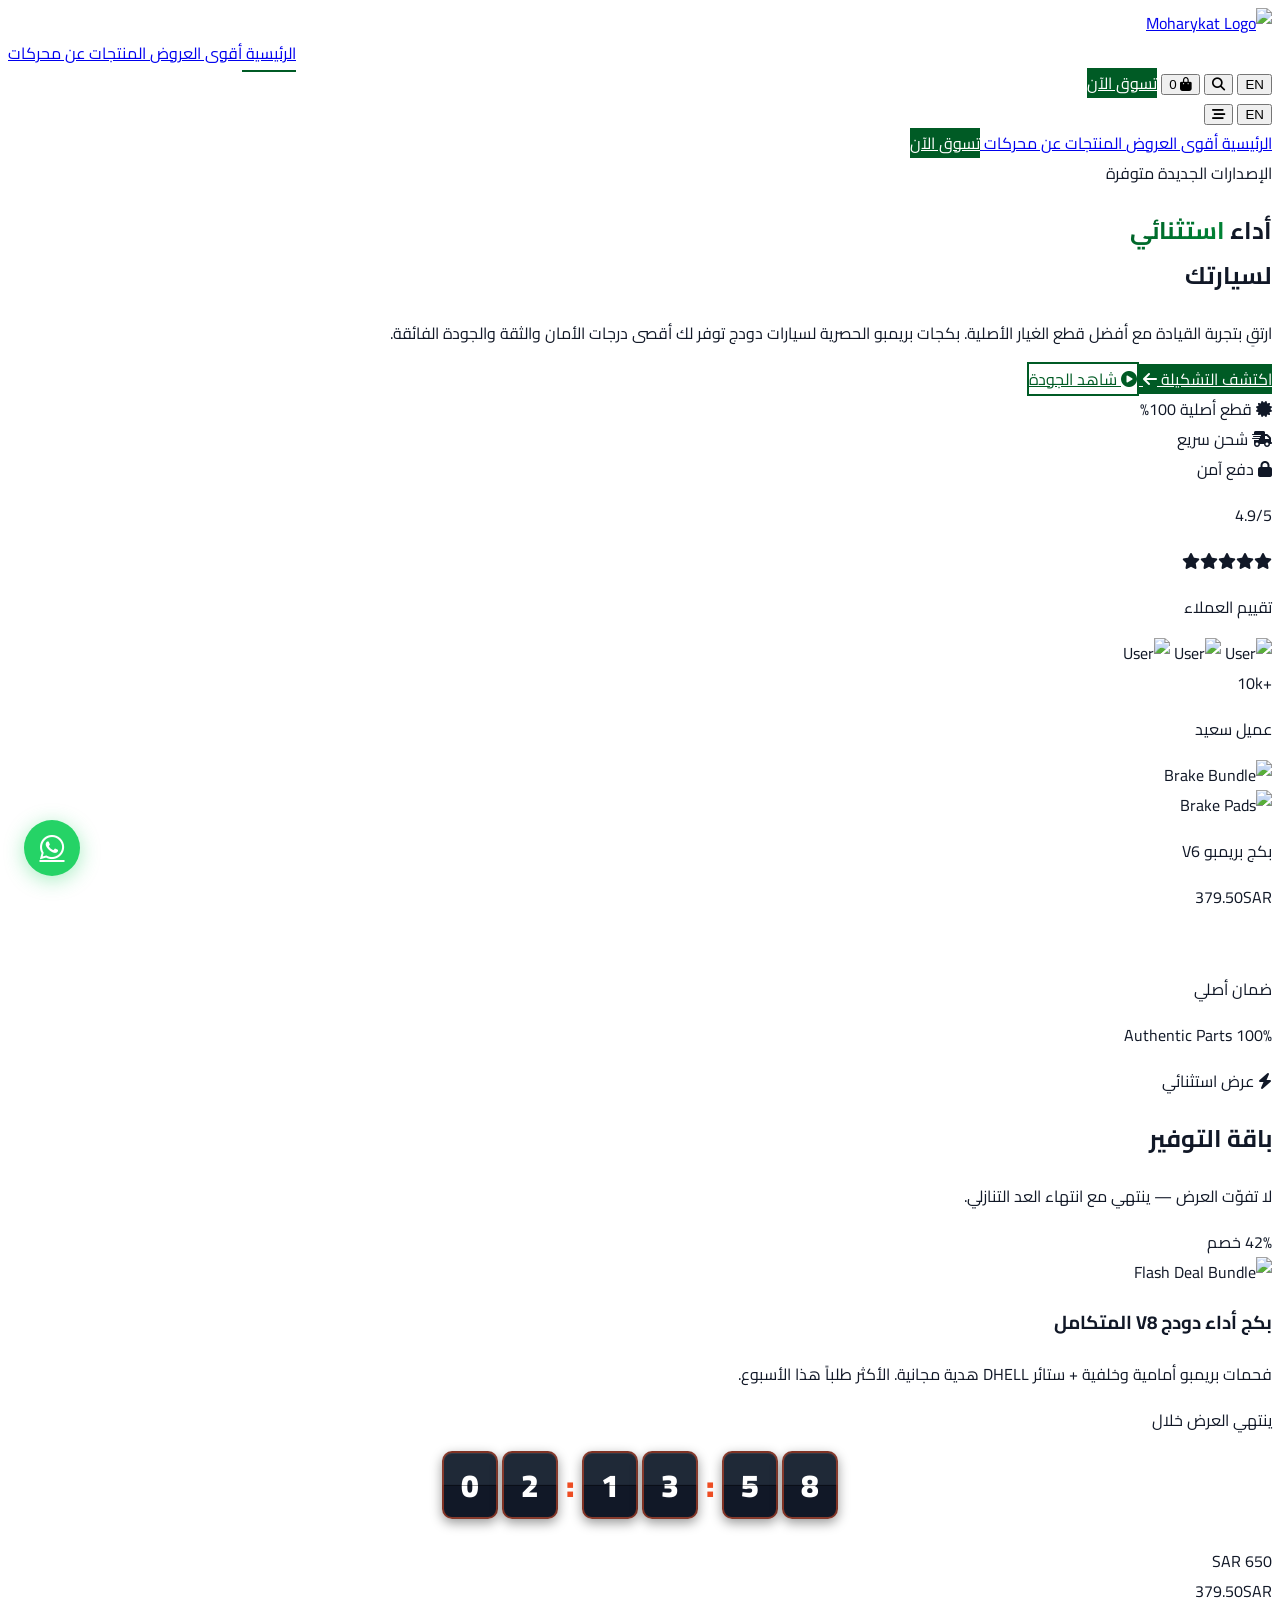
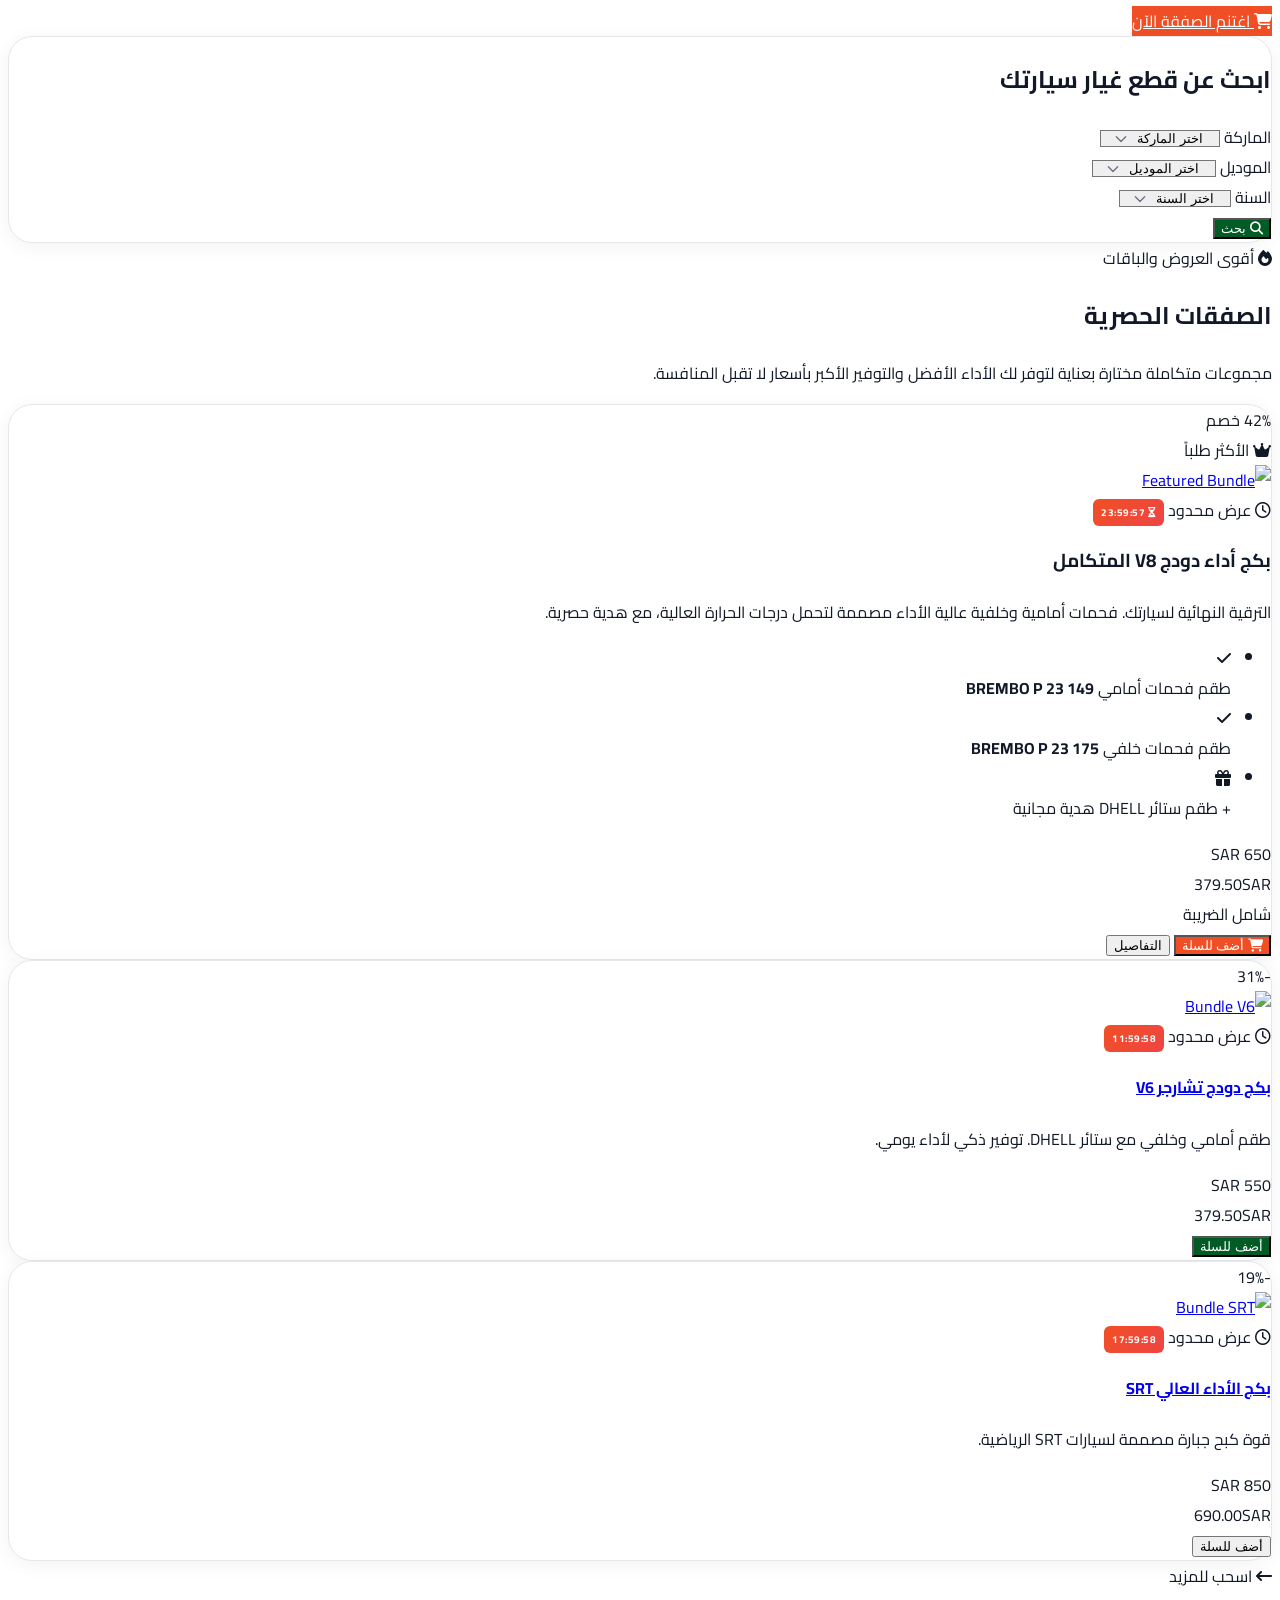
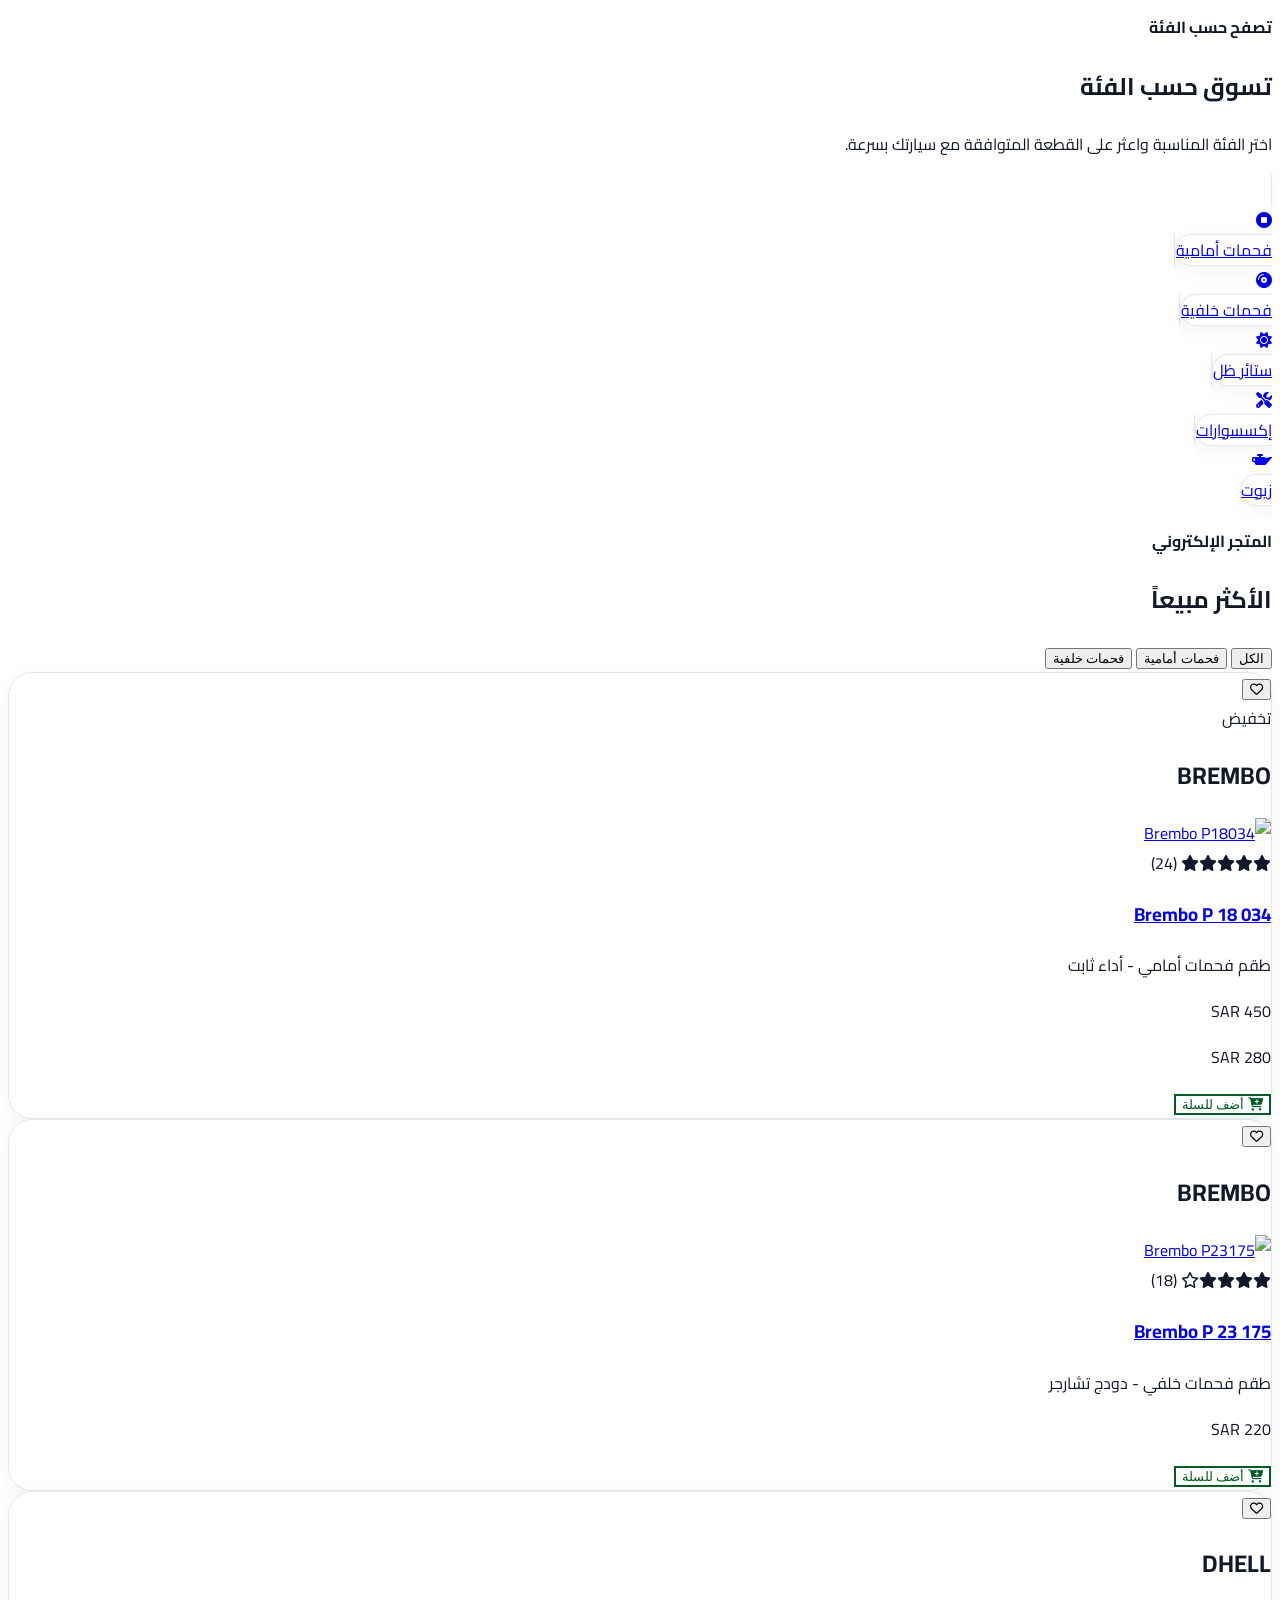
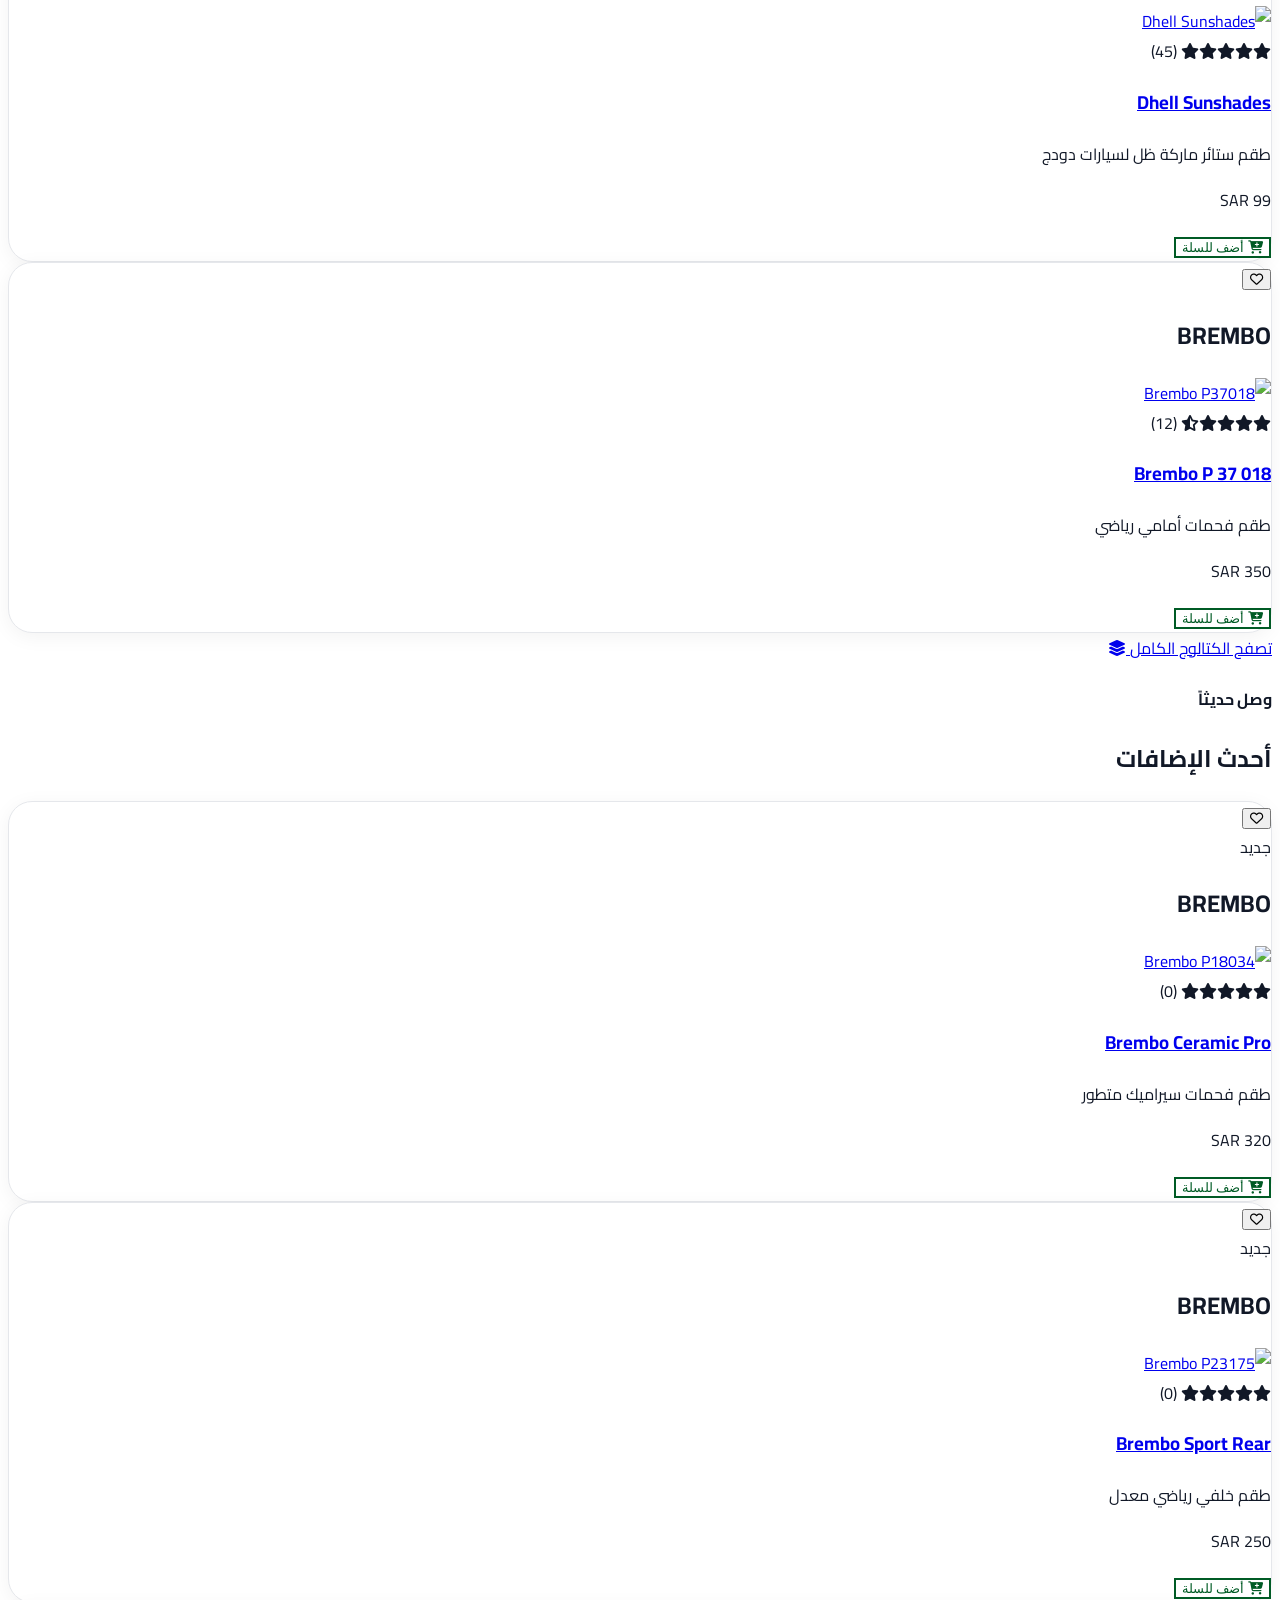
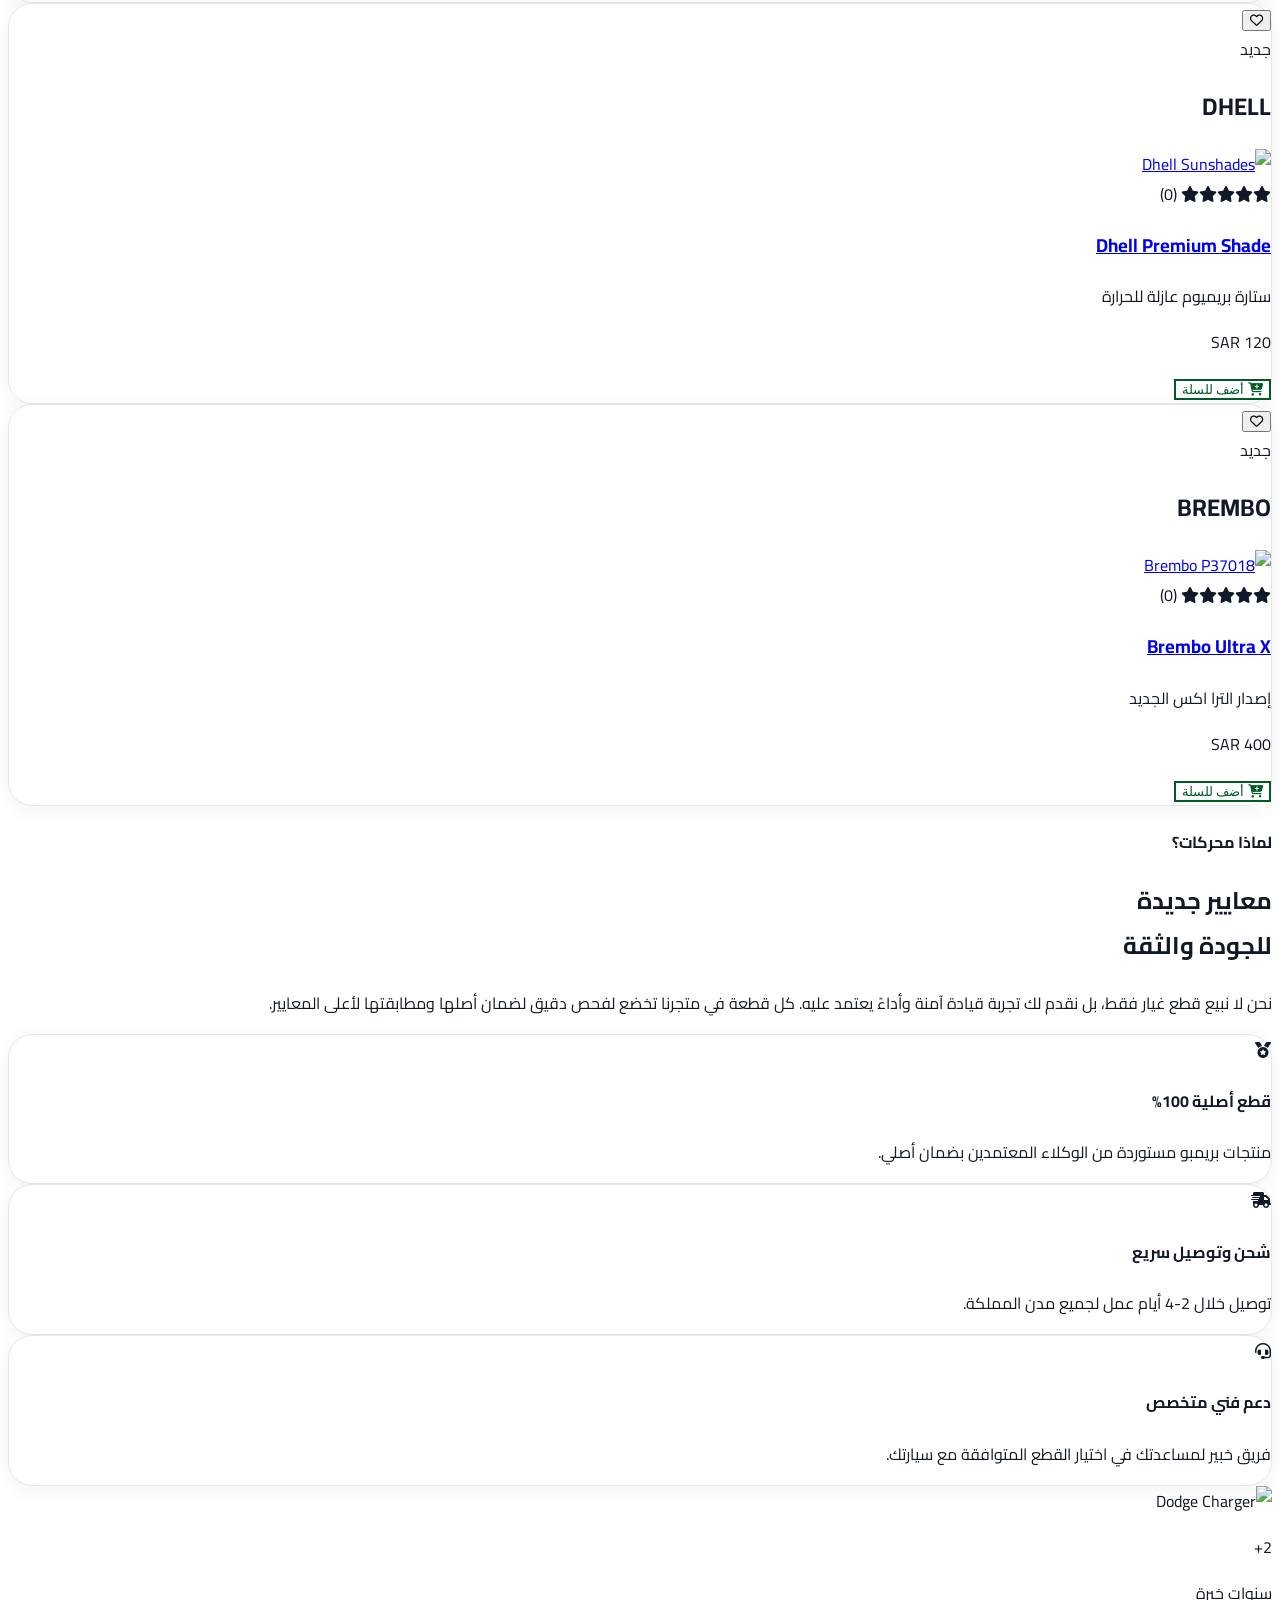
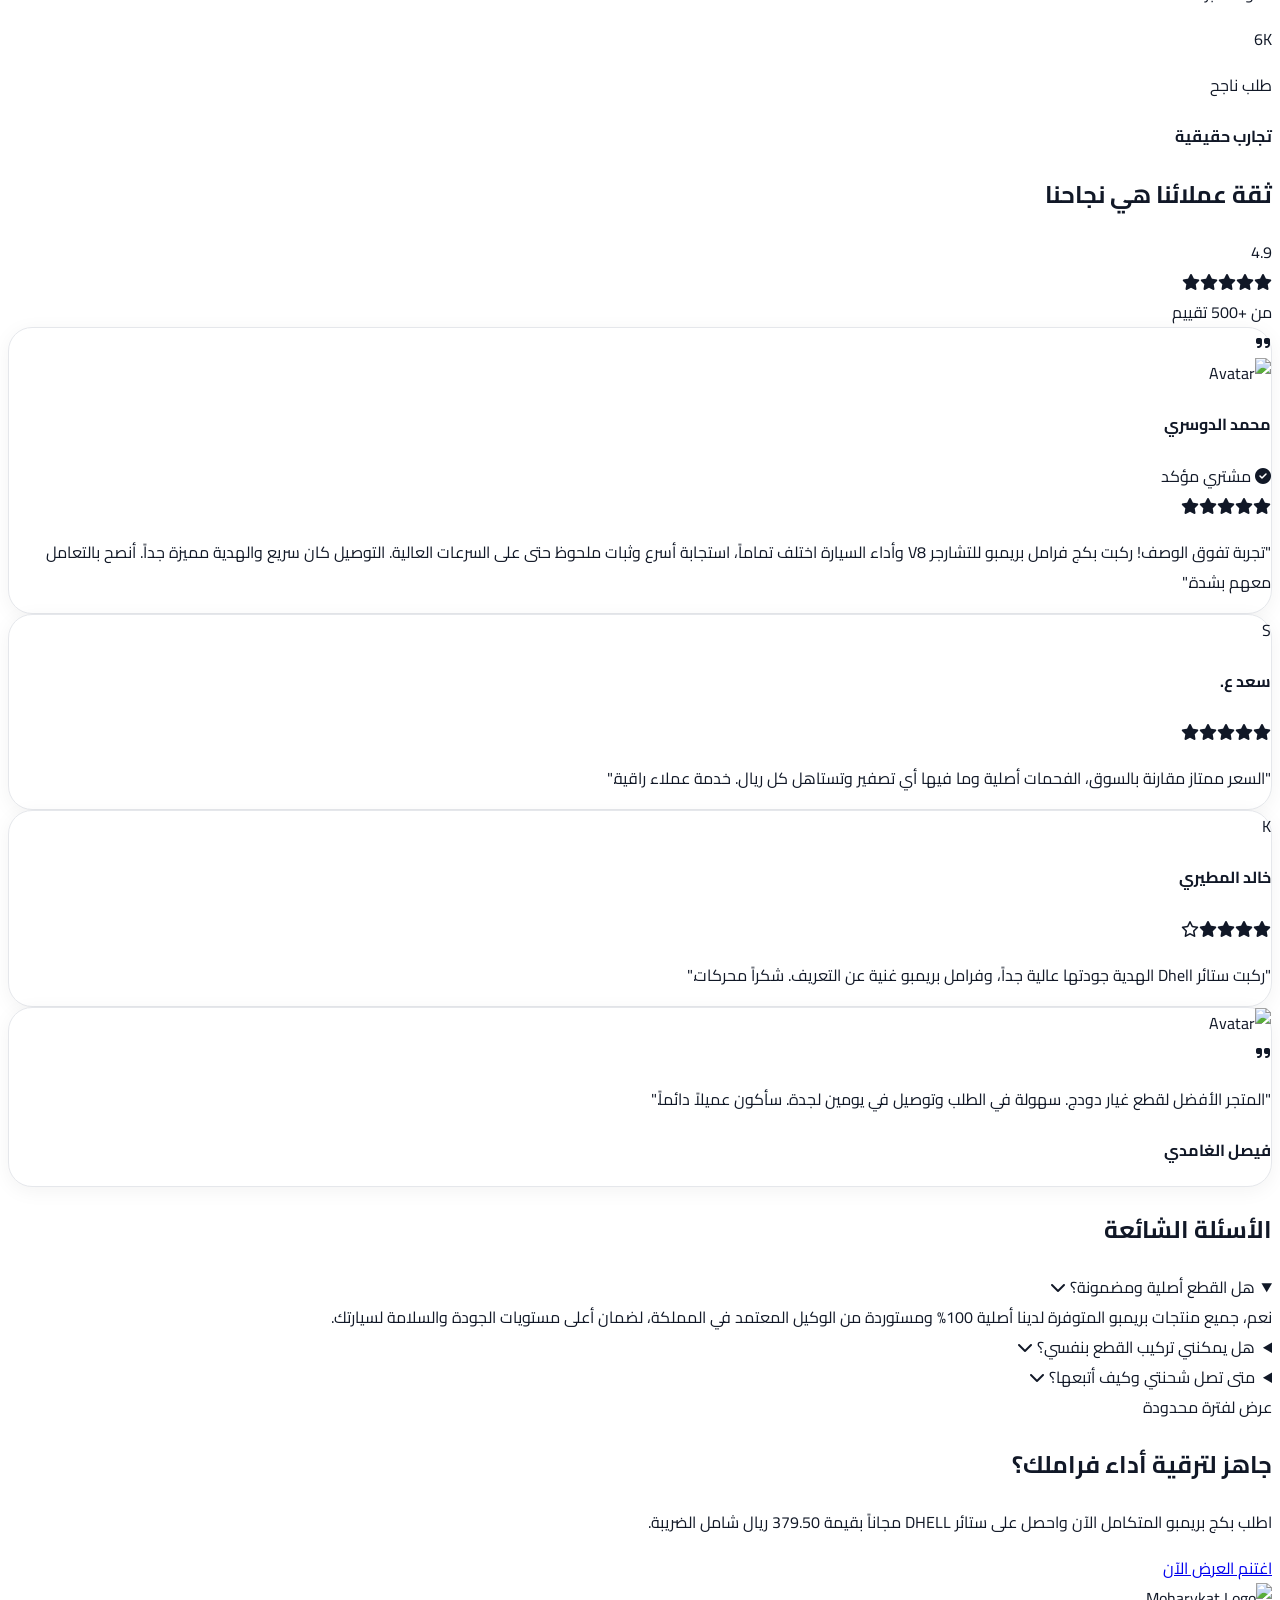
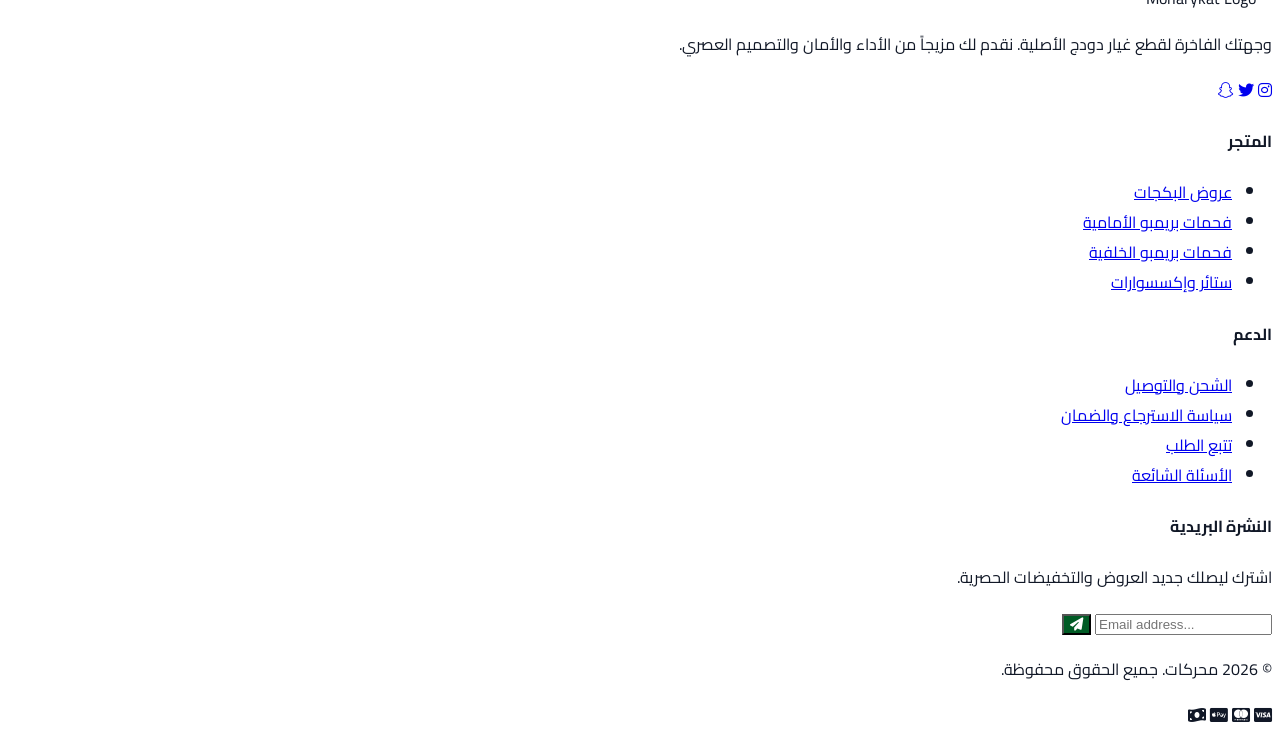
==== index.html @ ed7560a1 "Add files via upload" ====
<!DOCTYPE html>
<html lang="ar" dir="rtl" class="scroll-smooth">

<head>
    <meta charset="UTF-8">
    <meta name="viewport" content="width=device-width, initial-scale=1.0">
    <title>Moharykat | محركات - Premium Auto Parts</title>

    <!-- Google Fonts: Cairo -->
    <link rel="preconnect" href="https://fonts.googleapis.com">
    <link rel="preconnect" href="https://fonts.gstatic.com" crossorigin>
    <link href="https://fonts.googleapis.com/css2?family=Cairo:wght@300;400;500;600;700;800;900&display=swap"
        rel="stylesheet">

    <!-- FontAwesome -->
    <link rel="stylesheet" href="https://cdnjs.cloudflare.com/ajax/libs/font-awesome/6.4.0/css/all.min.css">

    <!-- AOS Animation Library CSS -->
    <link href="https://unpkg.com/aos@2.3.1/dist/aos.css" rel="stylesheet">

    <!-- Tailwind CSS -->
    <script src="https://cdn.tailwindcss.com"></script>
    <script>
        tailwind.config = {
            theme: {
                extend: {
                    colors: {
                        brand: {
                            green: '#005B25',
                            'green-hover': '#00471c',
                            orange: '#F04F25',
                            'orange-hover': '#d9441f',
                            bg: '#FFFFFF',
                            alt: '#F8FAF8',
                            subtle: '#F4F6F5',
                            text: '#111827',
                            sec: '#374151',
                            muted: '#6B7280',
                            border: '#E5E7EB'
                        }
                    },
                    fontFamily: {
                        cairo: ['Cairo', 'sans-serif'],
                    },
                    boxShadow: {
                        'premium-soft': '0 10px 40px -10px rgba(0,0,0,0.08)',
                        'premium-hover': '0 20px 40px -10px rgba(0,91,37,0.15)',
                        'card': '0 4px 20px rgba(0,0,0,0.05)',
                        'card-hover': '0 15px 35px rgba(0,0,0,0.1)',
                    }
                }
            }
        }
    </script>

    <style>
        body {
            font-family: 'Cairo', sans-serif;
            background-color: #FFFFFF;
            color: #111827;
            overflow-x: hidden;
        }

        /* Bilingual Toggle Logic */
        html[lang="en"] .lang-ar {
            display: none !important;
        }

        html[lang="ar"] .lang-en {
            display: none !important;
        }

        html[lang="en"] {
            direction: ltr;
        }

        html[lang="ar"] {
            direction: rtl;
        }

        /* Custom Scrollbar */
        ::-webkit-scrollbar {
            width: 8px;
        }

        ::-webkit-scrollbar-track {
            background: #F4F6F5;
        }

        ::-webkit-scrollbar-thumb {
            background: #CBD5E1;
            border-radius: 4px;
        }

        ::-webkit-scrollbar-thumb:hover {
            background: #005B25;
        }

        /* Premium Floating Cards */
        .premium-card {
            background: #FFFFFF;
            border: 1px solid #E5E7EB;
            border-radius: 24px;
            box-shadow: 0 4px 20px rgba(0, 0, 0, 0.05);
            transition: all 0.4s ease;
        }

        .premium-card:hover {
            transform: translateY(-8px);
            box-shadow: 0 20px 40px -10px rgba(0, 91, 37, 0.12);
            border-color: rgba(0, 91, 37, 0.2);
        }

        /* Buttons */
        .btn-primary {
            background-color: #005B25;
            color: white;
            transition: all 0.3s ease;
        }

        .btn-primary:hover {
            background-color: #00471c;
            transform: translateY(-2px);
            box-shadow: 0 10px 20px -5px rgba(0, 91, 37, 0.3);
        }

        .btn-secondary {
            background-color: white;
            color: #005B25;
            border: 2px solid #005B25;
            transition: all 0.3s ease;
        }

        .btn-secondary:hover {
            background-color: #F8FAF8;
            transform: translateY(-2px);
        }

        .btn-accent {
            background-color: #F04F25;
            color: white;
            transition: all 0.3s ease;
        }

        .btn-accent:hover {
            background-color: #d9441f;
            transform: translateY(-2px);
            box-shadow: 0 10px 20px -5px rgba(240, 79, 37, 0.3);
        }

        /* Utilities */
        .text-gradient-brand {
            background: linear-gradient(135deg, #005B25 0%, #008a38 100%);
            -webkit-background-clip: text;
            -webkit-text-fill-color: transparent;
        }

        .hover-img-zoom:hover img {
            transform: scale(1.08);
        }

        /* Nav Link Underline */
        .nav-link {
            position: relative;
        }

        .nav-link::after {
            content: '';
            position: absolute;
            width: 0;
            height: 2px;
            bottom: -4px;
            left: 0;
            background-color: #005B25;
            transition: width 0.3s ease;
        }

        html[lang="ar"] .nav-link::after {
            left: auto;
            right: 0;
        }

        .nav-link:hover::after {
            width: 100%;
        }

        .nav-link.active::after {
            width: 100%;
        }

        /* Floating Animation */
        @keyframes float {
            0% {
                transform: translateY(0px);
            }

            50% {
                transform: translateY(-12px);
            }

            100% {
                transform: translateY(0px);
            }
        }

        .animate-float {
            animation: float 6s ease-in-out infinite;
        }

        .animate-float-delayed {
            animation: float 6s ease-in-out 3s infinite;
        }

        /* Abstract Shapes */
        .blob {
            position: absolute;
            filter: blur(80px);
            z-index: 0;
            opacity: 0.15;
            border-radius: 50%;
        }

        /* Mobile Snap Scroll */
        .mobile-snap-x {
            scroll-snap-type: x mandatory;
            -webkit-overflow-scrolling: touch;
        }

        .mobile-snap-x>div {
            scroll-snap-align: center;
        }

        .hide-scroll::-webkit-scrollbar {
            display: none;
        }

        .hide-scroll {
            -ms-overflow-style: none;
            scrollbar-width: none;
        }

        /* Countdown Timer Badge */
        .countdown-badge {
            background: linear-gradient(135deg, #F04F25 0%, #EF4444 100%);
            color: white;
            font-size: 10px;
            font-weight: 700;
            padding: 4px 8px;
            border-radius: 6px;
            font-variant-numeric: tabular-nums;
            letter-spacing: 0.5px;
        }

        /* Recent Order Toast */
        .recent-order-toast {
            position: fixed;
            bottom: 6.5rem;
            left: 1.5rem;
            z-index: 45;
            max-width: 320px;
            background: #FFFFFF;
            border: 1px solid #E5E7EB;
            border-radius: 16px;
            box-shadow: 0 4px 20px rgba(0, 0, 0, 0.1);
            padding: 14px 16px;
            display: flex;
            align-items: flex-start;
            gap: 12px;
            transform: translateX(-120%);
            opacity: 0;
            transition: transform 0.5s cubic-bezier(0.34, 1.56, 0.64, 1), opacity 0.4s ease;
            pointer-events: none;
        }

        html[lang="en"] .recent-order-toast {
            left: auto;
            right: 1.5rem;
            transform: translateX(120%);
        }

        .recent-order-toast.show {
            transform: translateX(0);
            opacity: 1;
            pointer-events: auto;
        }

        html[lang="en"] .recent-order-toast.show {
            transform: translateX(0);
        }

        /* WhatsApp Float Button */
        .whatsapp-float {
            position: fixed;
            bottom: 1.5rem;
            left: 1.5rem;
            z-index: 45;
            width: 56px;
            height: 56px;
            background-color: #25D366;
            border-radius: 50%;
            display: flex;
            align-items: center;
            justify-content: center;
            color: white;
            font-size: 28px;
            box-shadow: 0 4px 20px rgba(37, 211, 102, 0.4);
            transition: all 0.3s ease;
        }

        .whatsapp-float:hover {
            transform: scale(1.08);
            box-shadow: 0 6px 28px rgba(37, 211, 102, 0.5);
        }

        html[lang="en"] .whatsapp-float {
            left: auto;
            right: 1.5rem;
        }

        /* Fitment Finder Select */
        .fitment-select {
            appearance: none;
            background-image: url("data:image/svg+xml,%3Csvg xmlns='http://www.w3.org/2000/svg' fill='none' viewBox='0 0 24 24' stroke='%236B7280'%3E%3Cpath stroke-linecap='round' stroke-linejoin='round' stroke-width='2' d='M19 9l-7 7-7-7'%3E%3C/path%3E%3C/svg%3E");
            background-repeat: no-repeat;
            background-position: left 12px center;
            background-size: 16px;
            padding-left: 36px;
        }

        html[lang="ar"] .fitment-select {
            background-position: left 12px center;
            padding-left: 36px;
            padding-right: 16px;
        }

        html[lang="en"] .fitment-select {
            background-position: right 12px center;
            padding-right: 36px;
            padding-left: 16px;
        }

        /* Flip Clock */
        .flip-clock {
            display: flex;
            align-items: center;
            justify-content: center;
            gap: 6px;
            direction: ltr;
        }

        .flip-group {
            display: flex;
            gap: 4px;
        }

        .flip-box {
            width: 52px;
            height: 64px;
            background: linear-gradient(180deg, #1f2937 0%, #1f2937 49%, #111827 50%, #111827 100%);
            border: 2px solid rgba(240, 79, 37, 0.5);
            border-radius: 10px;
            display: flex;
            align-items: center;
            justify-content: center;
            box-shadow: 0 4px 12px rgba(0, 0, 0, 0.4), inset 0 1px 0 rgba(255, 255, 255, 0.08);
            position: relative;
            overflow: hidden;
        }

        .flip-box::after {
            content: '';
            position: absolute;
            top: 50%;
            left: 0;
            right: 0;
            height: 1px;
            background: rgba(0, 0, 0, 0.4);
        }

        .flip-digit {
            font-size: 2rem;
            font-weight: 900;
            color: #FFFFFF;
            font-variant-numeric: tabular-nums;
            line-height: 1;
            transition: transform 0.3s ease, opacity 0.3s ease;
        }

        .flip-digit.flip-animate {
            transform: translateY(-4px);
            opacity: 0.6;
        }

        .flip-colon {
            font-size: 2rem;
            font-weight: 900;
            color: #F04F25;
            padding: 0 2px;
            line-height: 1;
        }

        .flip-labels {
            display: flex;
            gap: 4px;
            justify-content: center;
            margin-top: 8px;
            direction: ltr;
        }

        .flip-label-item {
            width: 108px;
            text-align: center;
            font-size: 10px;
            font-weight: 700;
            color: rgba(255, 255, 255, 0.5);
            text-transform: uppercase;
            letter-spacing: 0.05em;
        }

        @media (max-width: 640px) {
            .flip-box {
                width: 40px;
                height: 52px;
            }

            .flip-digit {
                font-size: 1.5rem;
            }

            .flip-colon {
                font-size: 1.5rem;
            }

            .flip-label-item {
                width: 84px;
            }
        }
    </style>
</head>

<body class="antialiased selection:bg-brand-green selection:text-white relative">

    <!-- Sticky Navigation -->
    <nav class="fixed w-full z-50 transition-all duration-300 bg-white/90 backdrop-blur-md border-b border-brand-border shadow-sm"
        id="navbar">
        <div class="max-w-7xl mx-auto px-4 sm:px-6 lg:px-8">
            <div class="flex justify-between items-center h-24">
                <!-- Logo -->
                <div class="flex-shrink-0 flex items-center">
                    <a href="./index.html" class="block group">
                        <!-- Assuming the logo in assets is dark or has a light mode version. We'll use CSS filter to make it dark if it was white -->
                        <img class="h-14 w-auto group-hover:scale-105 transition-transform filter brightness-0"
                            src="assets/logo/logo.png" alt="Moharykat Logo">
                    </a>
                </div>

                <!-- Desktop Menu -->
                <div class="hidden lg:flex space-x-10 items-center" dir="ltr">
                    <a href="#hero"
                        class="nav-link text-brand-sec hover:text-brand-text font-bold tracking-wide active">
                        <span class="lang-ar">الرئيسية</span><span class="lang-en ml-10">Home</span>
                    </a>
                    <a href="#bundles" class="nav-link text-brand-sec hover:text-brand-text font-bold tracking-wide">
                        <span class="lang-ar">أقوى العروض</span><span class="lang-en ml-10">Top Offers</span>
                    </a>
                    <a href="./shop.html" class="nav-link text-brand-sec hover:text-brand-text font-bold tracking-wide">
                        <span class="lang-ar">المنتجات</span><span class="lang-en ml-10">Products</span>
                    </a>
                    <a href="#why-us" class="nav-link text-brand-sec hover:text-brand-text font-bold tracking-wide">
                        <span class="lang-ar">عن محركات</span><span class="lang-en ml-10">About Us</span>
                    </a>
                </div>

                <!-- Actions -->
                <div class="hidden lg:flex items-center gap-6">
                    <button id="langToggle"
                        class="w-10 h-10 rounded-full border border-brand-border flex items-center justify-center text-brand-muted hover:text-brand-text hover:border-brand-green transition-all bg-white shadow-sm">
                        <span class="lang-ar font-bold text-sm">EN</span>
                        <span class="lang-en font-bold text-sm">AR</span>
                    </button>
                    <button class="text-brand-sec hover:text-brand-green transition-colors">
                        <i class="fa-solid fa-magnifying-glass text-xl"></i>
                    </button>
                    <button class="text-brand-sec hover:text-brand-green transition-colors relative">
                        <i class="fa-solid fa-bag-shopping text-xl"></i>
                        <span
                            class="absolute -top-2 -right-2 bg-brand-orange text-white text-[10px] font-bold w-4 h-4 rounded-full flex items-center justify-center">0</span>
                    </button>
                    <a href="#bundles"
                        class="btn-primary px-8 py-3 rounded-full font-bold shadow-md flex items-center gap-2">
                        <span class="lang-ar">تسوق الآن</span><span class="lang-en">Shop Now</span>
                    </a>
                </div>

                <!-- Mobile menu button -->
                <div class="lg:hidden flex items-center gap-5">
                    <button id="mobileLangToggle" class="text-brand-text font-bold">
                        <span class="lang-ar">EN</span><span class="lang-en">AR</span>
                    </button>
                    <button id="mobileMenuBtn" class="text-brand-text focus:outline-none">
                        <i class="fa-solid fa-bars-staggered text-2xl"></i>
                    </button>
                </div>
            </div>
        </div>

        <!-- Mobile Menu (Overlay) -->
        <div id="mobileMenu"
            class="fixed inset-0 bg-white z-40 hidden flex-col justify-center items-center h-screen w-full pt-20">
            <div class="flex flex-col gap-8 text-center w-full px-6">
                <a href="#hero" class="text-3xl font-bold text-brand-sec hover:text-brand-green mobile-link">
                    <span class="lang-ar">الرئيسية</span><span class="lang-en">Home</span>
                </a>
                <a href="#bundles" class="text-3xl font-bold text-brand-sec hover:text-brand-green mobile-link">
                    <span class="lang-ar">أقوى العروض</span><span class="lang-en">Top Offers</span>
                </a>
                <a href="#products" class="text-3xl font-bold text-brand-sec hover:text-brand-green mobile-link">
                    <span class="lang-ar">المنتجات</span><span class="lang-en">Products</span>
                </a>
                <a href="#why-us" class="text-3xl font-bold text-brand-sec hover:text-brand-green mobile-link">
                    <span class="lang-ar">عن محركات</span><span class="lang-en">About Us</span>
                </a>
                <a href="#bundles"
                    class="mt-8 btn-primary px-8 py-4 rounded-full font-bold text-xl inline-block mobile-link">
                    <span class="lang-ar">تسوق الآن</span><span class="lang-en">Shop Now</span>
                </a>
            </div>
        </div>
    </nav>

    <!-- Hero Section (White) -->
    <section id="hero" class="relative min-h-screen flex items-center pt-[136px] pb-12 overflow-hidden bg-brand-bg">
        <!-- Abstract Decorative Background -->
        <div class="absolute inset-0 overflow-hidden pointer-events-none">
            <div class="blob bg-brand-green w-[600px] h-[600px] -top-[10%] -left-[10%] opacity-10"></div>
            <div class="blob bg-brand-orange w-[400px] h-[400px] bottom-[10%] -right-[5%] opacity-[0.08]"></div>
            <!-- Decorative grid pattern -->
            <div class="absolute inset-0"
                style="background-image: radial-gradient(#E5E7EB 1px, transparent 1px); background-size: 40px 40px; opacity: 0.5;">
            </div>
        </div>

        <div class="relative z-10 max-w-7xl mx-auto px-4 sm:px-6 lg:px-8 w-full">
            <div class="grid grid-cols-1 lg:grid-cols-2 gap-12 items-center">

                <!-- Hero Content -->
                <div data-aos="fade-up" data-aos-duration="1000">
                    <div
                        class="inline-flex items-center gap-2 px-4 py-2 rounded-full bg-brand-alt border border-brand-border mb-6 shadow-sm">
                        <span class="w-2 h-2 rounded-full bg-brand-orange animate-pulse"></span>
                        <span class="text-brand-orange font-bold text-sm tracking-widest uppercase">
                            <span class="lang-ar">الإصدارات الجديدة متوفرة</span><span class="lang-en">New Arrivals
                                Available</span>
                        </span>
                    </div>

                    <h1
                        class="text-5xl sm:text-6xl lg:text-7xl font-black text-brand-text mb-6 leading-[1.1] tracking-tight">
                        <span class="lang-ar">أداء <span class="text-gradient-brand">استثنائي</span><br>لسيارتك</span>
                        <span class="lang-en"><span class="text-gradient-brand">Exceptional</span><br>Performance<br>For
                            Your Car</span>
                    </h1>

                    <p class="text-lg text-brand-sec mb-10 max-w-lg leading-relaxed">
                        <span class="lang-ar">ارتقِ بتجربة القيادة مع أفضل قطع الغيار الأصلية. بكجات بريمبو الحصرية
                            لسيارات دودج توفر لك أقصى درجات الأمان والثقة والجودة الفائقة.</span>
                        <span class="lang-en">Elevate your driving experience with premium genuine parts. Exclusive
                            Brembo bundles for Dodge vehicles provide maximum safety, confidence, and superior
                            quality.</span>
                    </p>

                    <div class="flex flex-col sm:flex-row gap-4">
                        <a href="#bundles"
                            class="btn-primary px-8 py-4 rounded-full font-bold text-center flex items-center justify-center gap-3">
                            <span class="lang-ar">اكتشف التشكيلة</span><span class="lang-en">Discover Collection</span>
                            <i class="fa-solid fa-arrow-left lang-ar"></i>
                            <i class="fa-solid fa-arrow-right lang-en"></i>
                        </a>
                        <a href="#why-us"
                            class="btn-secondary px-8 py-4 rounded-full font-bold text-center flex items-center justify-center gap-3 bg-white">
                            <i class="fa-solid fa-circle-play"></i>
                            <span class="lang-ar">شاهد الجودة</span><span class="lang-en">Watch Quality</span>
                        </a>
                    </div>

                    <!-- Hero Trust Icons -->
                    <div class="flex flex-wrap items-center gap-6 sm:gap-10 mt-6">
                        <div class="flex items-center gap-2 text-sm text-brand-sec font-bold">
                            <i class="fa-solid fa-certificate text-brand-green text-base"></i>
                            <span class="lang-ar">قطع أصلية 100%</span><span class="lang-en">100% Genuine Parts</span>
                        </div>
                        <div class="flex items-center gap-2 text-sm text-brand-sec font-bold">
                            <i class="fa-solid fa-truck-fast text-brand-orange text-base"></i>
                            <span class="lang-ar">شحن سريع</span><span class="lang-en">Fast Shipping</span>
                        </div>
                        <div class="flex items-center gap-2 text-sm text-brand-sec font-bold">
                            <i class="fa-solid fa-lock text-brand-green text-base"></i>
                            <span class="lang-ar">دفع آمن</span><span class="lang-en">Secure Payment</span>
                        </div>
                    </div>

                    <!-- Trust Metrics -->
                    <div class="mt-12 pt-8 border-t border-brand-border flex items-center gap-8">
                        <div>
                            <p class="text-3xl font-black text-brand-text">4.9<span
                                    class="text-brand-muted text-xl font-medium">/5</span></p>
                            <div class="flex text-brand-green text-xs my-1"><i class="fa-solid fa-star"></i><i
                                    class="fa-solid fa-star"></i><i class="fa-solid fa-star"></i><i
                                    class="fa-solid fa-star"></i><i class="fa-solid fa-star"></i></div>
                            <p class="text-xs text-brand-sec font-bold uppercase tracking-wider"><span
                                    class="lang-ar">تقييم العملاء</span><span class="lang-en">Customer Rating</span></p>
                        </div>
                        <div class="w-px h-12 bg-brand-border"></div>
                        <div>
                            <div class="flex -space-x-3 rtl:space-x-reverse mb-2">
                                <img class="w-8 h-8 rounded-full border-2 border-white shadow-sm"
                                    src="https://i.pravatar.cc/100?img=11" alt="User">
                                <img class="w-8 h-8 rounded-full border-2 border-white shadow-sm"
                                    src="https://i.pravatar.cc/100?img=12" alt="User">
                                <img class="w-8 h-8 rounded-full border-2 border-white shadow-sm"
                                    src="https://i.pravatar.cc/100?img=13" alt="User">
                                <div
                                    class="w-8 h-8 rounded-full border-2 border-white bg-brand-green flex items-center justify-center text-[10px] text-white font-bold">
                                    +10k</div>
                            </div>
                            <p class="text-xs text-brand-sec font-bold uppercase tracking-wider"><span
                                    class="lang-ar">عميل سعيد</span><span class="lang-en">Happy Clients</span></p>
                        </div>
                    </div>
                </div>

                <!-- Hero Image Composition -->
                <div class="relative hidden lg:block h-full min-h-[600px]" data-aos="fade-left"
                    data-aos-duration="1500">
                    <!-- Clean minimal backdrop -->
                    <div
                        class="absolute top-1/2 left-1/2 -translate-x-1/2 -translate-y-1/2 w-96 h-96 bg-gradient-to-tr from-brand-subtle to-white rounded-full border border-brand-border shadow-2xl">
                    </div>

                    <div class="absolute top-[10%] right-[10%] w-72 animate-float z-20">
                        <img src="assets/bundles/bundle-v6.png" alt="Brake Bundle"
                            class="w-full drop-shadow-[0_30px_40px_rgba(0,0,0,0.15)] filter saturate-110">
                    </div>

                    <div class="absolute bottom-[5%] left-[0%] w-56 animate-float-delayed z-30">
                        <img src="assets/products/brembo-p23149-front.png" alt="Brake Pads"
                            class="w-full drop-shadow-[0_20px_30px_rgba(0,0,0,0.1)]">
                    </div>

                    <!-- Floating Cards -->
                    <div
                        class="absolute top-[20%] left-[5%] bg-white p-4 rounded-2xl z-40 shadow-premium-soft animate-float-delayed border border-brand-border">
                        <p class="text-xs text-brand-sec font-bold mb-1"><span class="lang-ar">بكج بريمبو V6</span><span
                                class="lang-en">Brembo V6 Bundle</span></p>
                        <p class="text-2xl font-black text-brand-text">379.50<span
                                class="text-sm font-bold ml-1 text-brand-muted">SAR</span></p>
                    </div>

                    <div
                        class="absolute bottom-[20%] right-[0%] bg-white p-4 rounded-2xl z-40 shadow-premium-soft border border-brand-border flex items-center gap-3 animate-float">
                        <div class="w-10 h-10 rounded-full bg-brand-alt flex items-center justify-center">
                            <i class="fa-solid fa-shield-check text-xl text-brand-green"></i>
                        </div>
                        <div>
                            <p class="text-sm font-bold text-brand-text"><span class="lang-ar">ضمان أصلي</span><span
                                    class="lang-en">Genuine Warranty</span></p>
                            <p class="text-xs text-brand-muted">100% Authentic Parts</p>
                        </div>
                    </div>
                </div>
            </div>
        </div>
    </section>

    <!-- Flash Deal Section -->
    <section id="flash-deal" class="relative py-20 md:py-28 overflow-hidden bg-[#0f1419]">
        <div class="absolute inset-0 pointer-events-none">
            <div
                class="absolute top-0 left-0 w-full h-full bg-gradient-to-br from-brand-orange/10 via-transparent to-brand-green/5">
            </div>
            <div class="blob bg-brand-orange w-[500px] h-[500px] top-[20%] -right-[10%] opacity-20"></div>
            <div class="blob bg-brand-green w-[400px] h-[400px] bottom-0 -left-[10%] opacity-10"></div>
        </div>

        <div class="relative z-10 max-w-7xl mx-auto px-4 sm:px-6 lg:px-8">
            <div class="text-center mb-10" data-aos="fade-up">
                <span
                    class="inline-flex items-center gap-2 px-5 py-2 rounded-full bg-brand-orange/20 border border-brand-orange/40 text-brand-orange text-sm font-black tracking-widest uppercase mb-4">
                    <i class="fa-solid fa-bolt"></i>
                    <span class="lang-ar">عرض استثنائي</span><span class="lang-en">Exceptional Offer</span>
                </span>
                <h2 class="text-4xl md:text-5xl lg:text-6xl font-black text-white mb-3">
                    <span class="lang-ar"><span class="text-brand-orange">باقة</span> التوفير</span>
                    <span class="lang-en"><span class="text-brand-orange">Savings</span> Bundle</span>
                </h2>
                <p class="text-gray-400 text-lg max-w-xl mx-auto">
                    <span class="lang-ar">لا تفوّت العرض — ينتهي مع انتهاء العد التنازلي.</span>
                    <span class="lang-en">Don't miss out — offer ends when the countdown reaches zero.</span>
                </p>
            </div>

            <div class="grid grid-cols-1 lg:grid-cols-2 gap-12 lg:gap-16 items-center">
                <!-- Bundle Image -->
                <div class="relative flex items-center justify-center" data-aos="fade-right">
                    <div class="absolute inset-0 bg-brand-orange/10 rounded-full blur-[80px] scale-75"></div>
                    <div
                        class="absolute top-4 right-4 md:top-8 md:right-8 bg-brand-orange text-white w-20 h-20 rounded-full flex flex-col items-center justify-center font-black shadow-2xl z-20 animate-pulse">
                        <span class="text-2xl leading-none">42%</span>
                        <span class="text-[10px] uppercase"><span class="lang-ar">خصم</span><span
                                class="lang-en">OFF</span></span>
                    </div>
                    <img src="assets/bundles/bundle-v8-57.png" alt="Flash Deal Bundle"
                        class="relative z-10 w-full max-w-lg drop-shadow-[0_40px_60px_rgba(240,79,37,0.25)]">
                </div>

                <!-- Deal Content -->
                <div class="text-center lg:text-right rtl:lg:text-right lang-en:lg:text-left" data-aos="fade-left">
                    <h3 class="text-3xl md:text-4xl font-black text-white mb-4">
                        <span class="lang-ar">بكج أداء دودج V8 المتكامل</span>
                        <span class="lang-en">Dodge V8 Complete Bundle</span>
                    </h3>
                    <p
                        class="text-gray-400 text-sm md:text-base mb-8 leading-relaxed max-w-md mx-auto lg:mx-0 lg:mr-0 lg:ml-auto lang-en:lg:ml-0 lang-en:lg:mr-auto">
                        <span class="lang-ar">فحمات بريمبو أمامية وخلفية + ستائر DHELL هدية مجانية. الأكثر طلباً هذا
                            الأسبوع.</span>
                        <span class="lang-en">Brembo front & rear pads + free DHELL sunshades. Most ordered this
                            week.</span>
                    </p>

                    <!-- Flip Clock Countdown -->
                    <div class="mb-8">
                        <p class="text-brand-orange text-sm font-bold mb-4 uppercase tracking-widest">
                            <span class="lang-ar">ينتهي العرض خلال</span><span class="lang-en">Offer ends in</span>
                        </p>
                        <div class="flip-clock" id="flashFlipClock" data-countdown="8040">
                            <div class="flip-group">
                                <div class="flip-box"><span class="flip-digit" data-unit="h" data-idx="0">0</span></div>
                                <div class="flip-box"><span class="flip-digit" data-unit="h" data-idx="1">2</span></div>
                            </div>
                            <span class="flip-colon">:</span>
                            <div class="flip-group">
                                <div class="flip-box"><span class="flip-digit" data-unit="m" data-idx="0">1</span></div>
                                <div class="flip-box"><span class="flip-digit" data-unit="m" data-idx="1">4</span></div>
                            </div>
                            <span class="flip-colon">:</span>
                            <div class="flip-group">
                                <div class="flip-box"><span class="flip-digit" data-unit="s" data-idx="0">0</span></div>
                                <div class="flip-box"><span class="flip-digit" data-unit="s" data-idx="1">0</span></div>
                            </div>
                        </div>
                        <div class="flip-labels">
                            <span class="flip-label-item"><span class="lang-ar">ساعة</span><span
                                    class="lang-en">Hours</span></span>
                            <span class="flip-label-item"><span class="lang-ar">دقيقة</span><span
                                    class="lang-en">Minutes</span></span>
                            <span class="flip-label-item"><span class="lang-ar">ثانية</span><span
                                    class="lang-en">Seconds</span></span>
                        </div>
                    </div>

                    <!-- Price -->
                    <div class="flex items-end justify-center lg:justify-start gap-4 mb-8 lang-en:lg:justify-start">
                        <div class="text-left lang-en:text-left rtl:text-right">
                            <span class="text-gray-500 line-through text-lg font-bold">650 SAR</span>
                            <div class="text-5xl md:text-6xl font-black text-white flex items-baseline gap-2">
                                379.50<span class="text-xl font-bold text-gray-400">SAR</span>
                            </div>
                        </div>
                    </div>

                    <a href="#bundles"
                        class="btn-accent inline-flex items-center justify-center gap-3 px-12 py-5 rounded-full font-black text-lg shadow-[0_10px_40px_rgba(240,79,37,0.4)] w-full sm:w-auto">
                        <i class="fa-solid fa-cart-shopping"></i>
                        <span class="lang-ar">اغتنم الصفقة الآن</span><span class="lang-en">Claim Deal Now</span>
                    </a>
                </div>
            </div>
        </div>
    </section>

    <!-- Car Fitment Finder Section -->
    <section id="fitment-finder" class="py-16 bg-white border-b border-brand-border relative">
        <div class="max-w-7xl mx-auto px-4 sm:px-6 lg:px-8">
            <div class="premium-card p-8 md:p-10 max-w-4xl mx-auto" data-aos="fade-up">
                <h2 class="text-2xl md:text-3xl font-black text-brand-text mb-6 text-center">
                    <span class="lang-ar">ابحث عن قطع غيار سيارتك</span>
                    <span class="lang-en">Find Parts for Your Car</span>
                </h2>
                <form id="fitmentForm" class="flex flex-col md:flex-row gap-4 items-stretch md:items-end">
                    <div class="flex-1">
                        <label for="fitmentBrand" class="block text-sm font-bold text-brand-sec mb-2">
                            <span class="lang-ar">الماركة</span><span class="lang-en">Brand</span>
                        </label>
                        <select id="fitmentBrand"
                            class="fitment-select w-full bg-brand-alt border border-brand-border rounded-xl py-3 px-4 text-brand-text font-bold text-sm focus:outline-none focus:border-brand-green transition-colors">
                            <option value="">اختر الماركة</option>
                            <option value="dodge">Dodge</option>
                            <option value="chrysler">Chrysler</option>
                            <option value="jeep">Jeep</option>
                            <option value="ram">RAM</option>
                        </select>
                    </div>
                    <div class="flex-1">
                        <label for="fitmentModel" class="block text-sm font-bold text-brand-sec mb-2">
                            <span class="lang-ar">الموديل</span><span class="lang-en">Model</span>
                        </label>
                        <select id="fitmentModel"
                            class="fitment-select w-full bg-brand-alt border border-brand-border rounded-xl py-3 px-4 text-brand-text font-bold text-sm focus:outline-none focus:border-brand-green transition-colors">
                            <option value="">اختر الموديل</option>
                            <option value="charger">Charger</option>
                            <option value="challenger">Challenger</option>
                            <option value="durango">Durango</option>
                            <option value="300">300</option>
                        </select>
                    </div>
                    <div class="flex-1">
                        <label for="fitmentYear" class="block text-sm font-bold text-brand-sec mb-2">
                            <span class="lang-ar">السنة</span><span class="lang-en">Year</span>
                        </label>
                        <select id="fitmentYear"
                            class="fitment-select w-full bg-brand-alt border border-brand-border rounded-xl py-3 px-4 text-brand-text font-bold text-sm focus:outline-none focus:border-brand-green transition-colors">
                            <option value="">اختر السنة</option>
                            <option value="2024">2024</option>
                            <option value="2023">2023</option>
                            <option value="2022">2022</option>
                            <option value="2021">2021</option>
                            <option value="2020">2020</option>
                            <option value="2019">2019</option>
                            <option value="2018">2018</option>
                            <option value="2017">2017</option>
                            <option value="2016">2016</option>
                            <option value="2015">2015</option>
                        </select>
                    </div>
                    <button type="submit"
                        class="btn-primary px-10 py-3 rounded-xl font-bold whitespace-nowrap flex items-center justify-center gap-2 md:mb-0">
                        <i class="fa-solid fa-magnifying-glass"></i>
                        <span class="lang-ar">بحث</span><span class="lang-en">Search</span>
                    </button>
                </form>
            </div>
        </div>
    </section>

    <!-- Top Offers / Bundles Section (Light Gray) -->
    <section id="bundles" class="py-24 relative overflow-hidden bg-brand-alt border-y border-brand-border">
        <!-- Subtle decorations -->
        <div
            class="absolute left-0 top-0 w-full h-1 bg-gradient-to-r from-transparent via-brand-green/20 to-transparent">
        </div>
        <div class="absolute -right-40 top-40 w-96 h-96 bg-white rounded-full blur-[80px] opacity-60"></div>
        <div class="absolute -left-20 bottom-0 w-80 h-80 bg-white rounded-full blur-[80px] opacity-60"></div>

        <div class="max-w-7xl mx-auto px-4 sm:px-6 lg:px-8 relative z-10">
            <!-- Section Header -->
            <div class="text-center max-w-3xl mx-auto mb-16" data-aos="fade-up">
                <span
                    class="inline-flex items-center gap-2 px-4 py-1.5 rounded-full bg-white border border-brand-orange/30 text-brand-orange text-sm font-bold tracking-widest uppercase mb-4 shadow-sm">
                    <i class="fa-solid fa-fire text-lg"></i>
                    <span class="lang-ar">أقوى العروض والباقات</span><span class="lang-en">Top Offers & Bundles</span>
                </span>
                <h2 class="text-4xl md:text-5xl font-black text-brand-text mb-6">
                    <span class="lang-ar">الصفقات <span class="text-brand-orange">الحصرية</span></span>
                    <span class="lang-en">Exclusive <span class="text-brand-orange">Deals</span></span>
                </h2>
                <p class="text-lg text-brand-sec max-w-2xl mx-auto">
                    <span class="lang-ar">مجموعات متكاملة مختارة بعناية لتوفر لك الأداء الأفضل والتوفير الأكبر بأسعار لا
                        تقبل المنافسة.</span>
                    <span class="lang-en">Carefully curated complete sets to provide you with the best performance and
                        maximum savings at unbeatable prices.</span>
                </p>
            </div>

            <!-- Desktop Grid / Mobile Scroll -->
            <div
                class="flex md:grid md:grid-cols-12 gap-8 overflow-x-auto md:overflow-x-visible pb-10 hide-scroll mobile-snap-x">

                <!-- FEATURED BUNDLE (Large) -->
                <div class="min-w-[85vw] md:min-w-0 md:col-span-8 group relative bg-white rounded-[32px] overflow-hidden transition-all duration-400 premium-card shrink-0"
                    data-aos="fade-up">
                    <div class="grid grid-cols-1 lg:grid-cols-2 h-full">
                        <!-- Image Area -->
                        <div class="relative p-8 flex items-center justify-center min-h-[300px] bg-brand-subtle">
                            <!-- Floating Discount Badge -->
                            <div
                                class="absolute top-6 right-6 bg-brand-orange text-white w-16 h-16 rounded-full flex flex-col items-center justify-center font-black shadow-lg z-20 animate-float transform rotate-12">
                                <span class="text-xl leading-none">42%</span>
                                <span class="text-[10px] uppercase"><span class="lang-ar">خصم</span><span
                                        class="lang-en">OFF</span></span>
                            </div>
                            <!-- Popular Badge -->
                            <div
                                class="absolute top-6 left-6 bg-white px-4 py-1.5 rounded-full text-brand-orange text-xs font-bold uppercase tracking-wider z-20 border border-brand-orange/20 shadow-sm">
                                <i class="fa-solid fa-crown mr-1 rtl:mr-0 rtl:ml-1"></i> <span class="lang-ar">الأكثر
                                    طلباً</span><span class="lang-en">Most Popular</span>
                            </div>

                            <a href="product.html" class="contents"><img src="assets/bundles/bundle-v8-57.png"
                                    alt="Featured Bundle"
                                    class="w-[110%] h-auto object-contain transition-transform duration-700 group-hover:scale-105 relative z-10 drop-shadow-2xl"></a>

                            <!-- Soft glow behind image -->
                            <div
                                class="absolute inset-0 bg-radial-gradient from-white to-transparent opacity-50 z-0 mix-blend-overlay">
                            </div>
                        </div>

                        <!-- Content Area -->
                        <div
                            class="p-8 lg:p-10 flex flex-col justify-center border-t lg:border-t-0 lg:border-l border-brand-border rtl:lg:border-r rtl:lg:border-l-0">
                            <div class="mb-4 flex items-center gap-2 flex-wrap">
                                <span
                                    class="bg-[#FEF2F2] border border-[#FCA5A5] text-[#EF4444] text-xs font-bold px-2 py-1 rounded-md animate-pulse"><i
                                        class="fa-regular fa-clock"></i> <span class="lang-ar">عرض محدود</span><span
                                        class="lang-en">Limited Time</span></span>
                                <span class="countdown-badge" data-countdown="86399"><i
                                        class="fa-solid fa-hourglass-half ml-1 rtl:ml-0 rtl:mr-1"></i> <span
                                        class="countdown-display">23:59:59</span></span>
                            </div>

                            <h3
                                class="text-3xl font-black text-brand-text mb-2 group-hover:text-brand-green transition-colors">
                                <span class="lang-ar">بكج أداء دودج V8 المتكامل</span>
                                <span class="lang-en">Dodge V8 Complete Bundle</span>
                            </h3>
                            <p class="text-brand-sec text-sm mb-6 leading-relaxed">
                                <span class="lang-ar">الترقية النهائية لسيارتك. فحمات أمامية وخلفية عالية الأداء مصممة
                                    لتحمل درجات الحرارة العالية، مع هدية حصرية.</span>
                                <span class="lang-en">The ultimate upgrade. High-performance front and rear pads
                                    designed for extreme temperatures, plus an exclusive gift.</span>
                            </p>

                            <!-- Included Items -->
                            <ul class="space-y-3 mb-8">
                                <li class="flex items-center gap-3 text-sm text-brand-sec">
                                    <div
                                        class="w-6 h-6 rounded-full bg-brand-green/10 flex items-center justify-center text-brand-green">
                                        <i class="fa-solid fa-check text-xs"></i>
                                    </div>
                                    <span class="lang-ar">طقم فحمات أمامي <strong class="text-brand-text">BREMBO P 23
                                            149</strong></span>
                                    <span class="lang-en">Front Pads <strong class="text-brand-text">BREMBO P 23
                                            149</strong></span>
                                </li>
                                <li class="flex items-center gap-3 text-sm text-brand-sec">
                                    <div
                                        class="w-6 h-6 rounded-full bg-brand-green/10 flex items-center justify-center text-brand-green">
                                        <i class="fa-solid fa-check text-xs"></i>
                                    </div>
                                    <span class="lang-ar">طقم فحمات خلفي <strong class="text-brand-text">BREMBO P 23
                                            175</strong></span>
                                    <span class="lang-en">Rear Pads <strong class="text-brand-text">BREMBO P 23
                                            175</strong></span>
                                </li>
                                <li class="flex items-center gap-3 text-sm font-bold text-brand-orange">
                                    <div
                                        class="w-6 h-6 rounded-full bg-brand-orange/10 flex items-center justify-center text-brand-orange">
                                        <i class="fa-solid fa-gift text-xs"></i>
                                    </div>
                                    <span class="lang-ar">+ طقم ستائر DHELL هدية مجانية</span>
                                    <span class="lang-en">+ Free DHELL Sunshades Set</span>
                                </li>
                            </ul>

                            <div class="mt-auto">
                                <div class="flex items-end gap-3 mb-6">
                                    <div class="flex flex-col">
                                        <span class="text-brand-muted line-through text-sm font-bold">650 SAR</span>
                                        <div class="text-4xl font-black text-brand-text flex items-baseline gap-1">
                                            379.50<span class="text-base font-bold text-brand-sec">SAR</span>
                                        </div>
                                    </div>
                                    <div class="mb-1 text-xs text-brand-muted font-medium"><span class="lang-ar">شامل
                                            الضريبة</span><span class="lang-en">VAT Inc.</span></div>
                                </div>

                                <div class="flex flex-col sm:flex-row gap-3">
                                    <button
                                        class="btn-accent flex-1 py-4 rounded-xl font-bold flex justify-center items-center gap-2">
                                        <i class="fa-solid fa-cart-shopping"></i> <span class="lang-ar">أضف
                                            للسلة</span><span class="lang-en">Add to Cart</span>
                                    </button>
                                    <button
                                        class="flex-1 bg-white border border-brand-border text-brand-text hover:bg-brand-alt transition-colors py-4 rounded-xl font-bold">
                                        <span class="lang-ar">التفاصيل</span><span class="lang-en">View Details</span>
                                    </button>
                                </div>
                            </div>
                        </div>
                    </div>
                </div>

                <!-- Vertical Stack for smaller bundles (desktop) -->
                <div class="min-w-[85vw] md:min-w-0 md:col-span-4 flex flex-col gap-8 shrink-0">

                    <!-- SMALL BUNDLE 1 -->
                    <div class="flex-1 group relative bg-white rounded-[24px] premium-card flex flex-col overflow-hidden"
                        data-aos="fade-up" data-aos-delay="100">
                        <div
                            class="absolute top-4 right-4 bg-brand-green text-white text-[10px] font-bold px-2 py-1 rounded-full uppercase tracking-wider z-20 shadow-sm">
                            -31%</div>

                        <div
                            class="relative h-48 bg-brand-subtle flex items-center justify-center p-6 border-b border-brand-border">
                            <a href="product.html" class="contents"><img src="assets/bundles/bundle-v6.png"
                                    alt="Bundle V6"
                                    class="w-full h-full object-contain transition-transform duration-500 group-hover:scale-105 relative z-10 drop-shadow-xl"></a>
                        </div>

                        <div class="p-6 flex flex-col flex-1">
                            <div class="flex items-center gap-2 mb-2 flex-wrap">
                                <span
                                    class="bg-[#FEF2F2] border border-[#FCA5A5] text-[#EF4444] text-[10px] font-bold px-2 py-0.5 rounded-md"><i
                                        class="fa-regular fa-clock"></i> <span class="lang-ar">عرض محدود</span><span
                                        class="lang-en">Limited</span></span>
                                <span class="countdown-badge" data-countdown="43200"><span
                                        class="countdown-display">12:00:00</span></span>
                            </div>
                            <h4
                                class="font-bold text-xl text-brand-text mb-2 group-hover:text-brand-green transition-colors">
                                <a href="product.html" class="hover:text-brand-green"><span class="lang-ar">بكج دودج
                                        تشارجر V6</span><span class="lang-en">Dodge Charger V6 Bundle</span></a>
                            </h4>
                            <p class="text-xs text-brand-sec mb-4 flex-1">
                                <span class="lang-ar">طقم أمامي وخلفي مع ستائر DHELL. توفير ذكي لأداء يومي.</span>
                                <span class="lang-en">Front & rear set with DHELL sunshades. Smart savings for daily
                                    performance.</span>
                            </p>

                            <div class="flex justify-between items-end mb-4">
                                <div>
                                    <span class="text-brand-muted line-through text-xs font-bold">550 SAR</span>
                                    <div class="text-2xl font-black text-brand-text">
                                        379.50<span class="text-xs font-bold ml-1 text-brand-sec">SAR</span>
                                    </div>
                                </div>
                            </div>

                            <button
                                class="w-full py-3 rounded-xl btn-primary font-bold text-sm flex justify-center items-center gap-2">
                                <span class="lang-ar">أضف للسلة</span><span class="lang-en">Add to Cart</span>
                            </button>
                        </div>
                    </div>

                    <!-- SMALL BUNDLE 2 -->
                    <div class="flex-1 group relative bg-white rounded-[24px] premium-card flex flex-col overflow-hidden"
                        data-aos="fade-up" data-aos-delay="200">
                        <div
                            class="absolute top-4 right-4 bg-white border border-brand-border text-brand-text text-[10px] font-bold px-2 py-1 rounded-full uppercase tracking-wider z-20 shadow-sm">
                            -19%</div>

                        <div
                            class="relative h-48 bg-brand-subtle flex items-center justify-center p-6 border-b border-brand-border">
                            <a href="product.html" class="contents"><img src="assets/bundles/bundle-srt-690.png"
                                    alt="Bundle SRT"
                                    class="w-full h-full object-contain transition-transform duration-500 group-hover:scale-105 relative z-10 drop-shadow-xl"></a>
                        </div>

                        <div class="p-6 flex flex-col flex-1">
                            <div class="flex items-center gap-2 mb-2 flex-wrap">
                                <span
                                    class="bg-[#FEF2F2] border border-[#FCA5A5] text-[#EF4444] text-[10px] font-bold px-2 py-0.5 rounded-md"><i
                                        class="fa-regular fa-clock"></i> <span class="lang-ar">عرض محدود</span><span
                                        class="lang-en">Limited</span></span>
                                <span class="countdown-badge" data-countdown="64800"><span
                                        class="countdown-display">18:00:00</span></span>
                            </div>
                            <h4
                                class="font-bold text-xl text-brand-text mb-2 group-hover:text-brand-green transition-colors">
                                <a href="product.html" class="hover:text-brand-green"><span class="lang-ar">بكج الأداء
                                        العالي SRT</span><span class="lang-en">High Performance SRT</span></a>
                            </h4>
                            <p class="text-xs text-brand-sec mb-4 flex-1">
                                <span class="lang-ar">قوة كبح جبارة مصممة لسيارات SRT الرياضية.</span>
                                <span class="lang-en">Massive stopping power designed for SRT sports cars.</span>
                            </p>

                            <div class="flex justify-between items-end mb-4">
                                <div>
                                    <span class="text-brand-muted line-through text-xs font-bold">850 SAR</span>
                                    <div class="text-2xl font-black text-brand-text">
                                        690.00<span class="text-xs font-bold ml-1 text-brand-sec">SAR</span>
                                    </div>
                                </div>
                            </div>

                            <button
                                class="w-full py-3 rounded-xl bg-white border border-brand-border text-brand-text hover:bg-brand-alt font-bold text-sm transition-all flex justify-center items-center gap-2">
                                <span class="lang-ar">أضف للسلة</span><span class="lang-en">Add to Cart</span>
                            </button>
                        </div>
                    </div>

                </div>
            </div>

            <!-- Swipe Indicator (Mobile Only) -->
            <div
                class="mt-4 text-center md:hidden flex items-center justify-center gap-2 text-brand-muted text-sm font-bold">
                <i class="fa-solid fa-arrow-left-long rtl:rotate-180 animate-pulse"></i>
                <span class="lang-ar">اسحب للمزيد</span><span class="lang-en">Swipe for more</span>
            </div>
        </div>
    </section>

    <!-- Shop by Category -->
    <section id="categories" class="py-24 bg-white relative">
        <div class="max-w-7xl mx-auto px-4 sm:px-6 lg:px-8">
            <div class="text-center max-w-3xl mx-auto mb-14" data-aos="fade-up">
                <h4 class="text-brand-green font-bold tracking-widest uppercase text-sm mb-2">
                    <span class="lang-ar">تصفح حسب الفئة</span><span class="lang-en">Browse by Category</span>
                </h4>
                <h2 class="text-4xl md:text-5xl font-black text-brand-text mb-4">
                    <span class="lang-ar">تسوق حسب <span class="text-brand-green">الفئة</span></span>
                    <span class="lang-en">Shop by <span class="text-brand-green">Category</span></span>
                </h2>
                <p class="text-lg text-brand-sec">
                    <span class="lang-ar">اختر الفئة المناسبة واعثر على القطعة المتوافقة مع سيارتك بسرعة.</span>
                    <span class="lang-en">Pick a category and find the right part for your car quickly.</span>
                </p>
            </div>

            <div class="grid grid-cols-2 sm:grid-cols-3 lg:grid-cols-5 gap-4 md:gap-6">
                <a href="#products"
                    class="premium-card group flex flex-col items-center justify-center p-6 md:p-8 text-center cursor-pointer"
                    data-aos="fade-up" data-aos-delay="0">
                    <div
                        class="w-16 h-16 rounded-2xl bg-brand-green/10 border border-brand-green/20 flex items-center justify-center mb-4 group-hover:bg-brand-green group-hover:border-brand-green transition-all duration-300">
                        <i
                            class="fa-solid fa-circle-stop text-2xl text-brand-green group-hover:text-white transition-colors"></i>
                    </div>
                    <span
                        class="font-bold text-brand-text group-hover:text-brand-green transition-colors text-sm md:text-base"><span
                            class="lang-ar">فحمات أمامية</span><span class="lang-en">Front Pads</span></span>
                </a>
                <a href="#products"
                    class="premium-card group flex flex-col items-center justify-center p-6 md:p-8 text-center cursor-pointer"
                    data-aos="fade-up" data-aos-delay="50">
                    <div
                        class="w-16 h-16 rounded-2xl bg-brand-orange/10 border border-brand-orange/20 flex items-center justify-center mb-4 group-hover:bg-brand-orange group-hover:border-brand-orange transition-all duration-300">
                        <i
                            class="fa-solid fa-compact-disc text-2xl text-brand-orange group-hover:text-white transition-colors"></i>
                    </div>
                    <span
                        class="font-bold text-brand-text group-hover:text-brand-green transition-colors text-sm md:text-base"><span
                            class="lang-ar">فحمات خلفية</span><span class="lang-en">Rear Pads</span></span>
                </a>
                <a href="#products"
                    class="premium-card group flex flex-col items-center justify-center p-6 md:p-8 text-center cursor-pointer"
                    data-aos="fade-up" data-aos-delay="100">
                    <div
                        class="w-16 h-16 rounded-2xl bg-blue-50 border border-blue-200 flex items-center justify-center mb-4 group-hover:bg-blue-600 group-hover:border-blue-600 transition-all duration-300">
                        <i class="fa-solid fa-sun text-2xl text-blue-600 group-hover:text-white transition-colors"></i>
                    </div>
                    <span
                        class="font-bold text-brand-text group-hover:text-brand-green transition-colors text-sm md:text-base"><span
                            class="lang-ar">ستائر ظل</span><span class="lang-en">Sunshades</span></span>
                </a>
                <a href="#products"
                    class="premium-card group flex flex-col items-center justify-center p-6 md:p-8 text-center cursor-pointer"
                    data-aos="fade-up" data-aos-delay="150">
                    <div
                        class="w-16 h-16 rounded-2xl bg-brand-alt border border-brand-border flex items-center justify-center mb-4 group-hover:bg-brand-green group-hover:border-brand-green transition-all duration-300">
                        <i
                            class="fa-solid fa-screwdriver-wrench text-2xl text-brand-sec group-hover:text-white transition-colors"></i>
                    </div>
                    <span
                        class="font-bold text-brand-text group-hover:text-brand-green transition-colors text-sm md:text-base"><span
                            class="lang-ar">إكسسوارات</span><span class="lang-en">Accessories</span></span>
                </a>
                <a href="#products"
                    class="premium-card group flex flex-col items-center justify-center p-6 md:p-8 text-center cursor-pointer col-span-2 sm:col-span-1"
                    data-aos="fade-up" data-aos-delay="200">
                    <div
                        class="w-16 h-16 rounded-2xl bg-amber-50 border border-amber-200 flex items-center justify-center mb-4 group-hover:bg-amber-500 group-hover:border-amber-500 transition-all duration-300">
                        <i
                            class="fa-solid fa-oil-can text-2xl text-amber-600 group-hover:text-white transition-colors"></i>
                    </div>
                    <span
                        class="font-bold text-brand-text group-hover:text-brand-green transition-colors text-sm md:text-base"><span
                            class="lang-ar">زيوت</span><span class="lang-en">Oils</span></span>
                </a>
            </div>
        </div>
    </section>


    <!-- Products Section (White) -->
    <section id="products" class="py-24 bg-white relative">
        <div class="max-w-7xl mx-auto px-4 sm:px-6 lg:px-8">
            <div class="flex flex-col md:flex-row justify-between items-end mb-12" data-aos="fade-up">
                <div>
                    <h4 class="text-brand-green font-bold tracking-widest uppercase text-sm mb-2"><span
                            class="lang-ar">المتجر الإلكتروني</span><span class="lang-en">Online Store</span></h4>
                    <h2 class="text-4xl md:text-5xl font-black text-brand-text">
                        <span class="lang-ar">الأكثر <span class="text-brand-green">مبيعاً</span></span>
                        <span class="lang-en">Best <span class="text-brand-green">Sellers</span></span>
                    </h2>
                </div>

                <!-- Filter Tabs -->
                <div class="flex gap-3 mt-6 md:mt-0 overflow-x-auto pb-2 w-full md:w-auto">
                    <button
                        class="px-6 py-2 rounded-full bg-brand-green text-white font-bold whitespace-nowrap shadow-sm"><span
                            class="lang-ar">الكل</span><span class="lang-en">All</span></button>
                    <button
                        class="px-6 py-2 rounded-full bg-white border border-brand-border text-brand-sec hover:bg-brand-alt transition-colors whitespace-nowrap font-bold"><span
                            class="lang-ar">فحمات أمامية</span><span class="lang-en">Front Pads</span></button>
                    <button
                        class="px-6 py-2 rounded-full bg-white border border-brand-border text-brand-sec hover:bg-brand-alt transition-colors whitespace-nowrap font-bold"><span
                            class="lang-ar">فحمات خلفية</span><span class="lang-en">Rear Pads</span></button>
                </div>
            </div>

            <div class="grid grid-cols-1 sm:grid-cols-2 lg:grid-cols-4 gap-6">

                <!-- Product Card 1 -->
                <div class="premium-card p-4 group relative" data-aos="fade-up" data-aos-delay="100">
                    <div class="absolute top-6 right-6 z-10">
                        <button
                            class="w-8 h-8 rounded-full bg-white border border-brand-border flex items-center justify-center text-brand-muted hover:text-brand-orange hover:border-brand-orange transition-colors shadow-sm">
                            <i class="fa-regular fa-heart"></i>
                        </button>
                    </div>
                    <div class="absolute top-6 left-6 z-10">
                        <span
                            class="bg-brand-orange text-white text-[10px] font-bold px-2 py-1 rounded-full uppercase tracking-wider"><span
                                class="lang-ar">تخفيض</span><span class="lang-en">Sale</span></span>
                    </div>

                    <div
                        class="h-56 bg-brand-alt rounded-2xl mb-5 overflow-hidden flex justify-center items-center p-4 hover-img-zoom relative border border-brand-border/50">
                        <div
                            class="absolute inset-0 flex items-center justify-center opacity-[0.03] pointer-events-none">
                            <h2 class="text-6xl font-black text-brand-text">BREMBO</h2>
                        </div>
                        <a href="product.html" class="contents"><img src="assets/products/brembo-p18034-front.png"
                                alt="Brembo P18034"
                                class="object-contain w-full h-full transition-transform duration-500 z-10 relative drop-shadow-md"></a>
                    </div>

                    <div class="px-2 pb-2">
                        <div class="flex items-center gap-1 text-brand-green text-xs mb-2">
                            <i class="fa-solid fa-star"></i><i class="fa-solid fa-star"></i><i
                                class="fa-solid fa-star"></i><i class="fa-solid fa-star"></i><i
                                class="fa-solid fa-star"></i>
                            <span class="text-brand-muted ml-1 font-medium">(24)</span>
                        </div>
                        <h3
                            class="font-bold text-lg text-brand-text mb-1 group-hover:text-brand-green transition-colors">
                            <a href="product.html" class="hover:text-brand-green">Brembo P 18 034</a>
                        </h3>
                        <p class="text-xs text-brand-sec mb-4 h-8"><span class="lang-ar">طقم فحمات أمامي - أداء
                                ثابت</span><span class="lang-en">Front Brake Pads - Consistent Performance</span></p>

                        <div class="flex justify-between items-end mb-4">
                            <div>
                                <p class="text-xs text-brand-muted line-through font-bold">450 SAR</p>
                                <p class="text-xl font-black text-brand-text">280 <span
                                        class="text-sm font-bold text-brand-sec">SAR</span></p>
                            </div>
                        </div>

                        <button
                            class="w-full py-3 rounded-xl btn-secondary font-bold text-sm flex justify-center items-center gap-2">
                            <i class="fa-solid fa-cart-plus"></i> <span class="lang-ar">أضف للسلة</span><span
                                class="lang-en">Add to Cart</span>
                        </button>
                    </div>
                </div>

                <!-- Product Card 2 -->
                <div class="premium-card p-4 group relative" data-aos="fade-up" data-aos-delay="200">
                    <div class="absolute top-6 right-6 z-10">
                        <button
                            class="w-8 h-8 rounded-full bg-white border border-brand-border flex items-center justify-center text-brand-muted hover:text-brand-orange hover:border-brand-orange transition-colors shadow-sm">
                            <i class="fa-regular fa-heart"></i>
                        </button>
                    </div>

                    <div
                        class="h-56 bg-brand-alt rounded-2xl mb-5 overflow-hidden flex justify-center items-center p-4 hover-img-zoom relative border border-brand-border/50">
                        <div
                            class="absolute inset-0 flex items-center justify-center opacity-[0.03] pointer-events-none">
                            <h2 class="text-6xl font-black text-brand-text">BREMBO</h2>
                        </div>
                        <a href="product.html" class="contents"><img src="assets/products/brembo-p23175-rear.png"
                                alt="Brembo P23175"
                                class="object-contain w-full h-full transition-transform duration-500 z-10 relative drop-shadow-md"></a>
                    </div>

                    <div class="px-2 pb-2">
                        <div class="flex items-center gap-1 text-brand-green text-xs mb-2">
                            <i class="fa-solid fa-star"></i><i class="fa-solid fa-star"></i><i
                                class="fa-solid fa-star"></i><i class="fa-solid fa-star"></i><i
                                class="fa-regular fa-star"></i>
                            <span class="text-brand-muted ml-1 font-medium">(18)</span>
                        </div>
                        <h3
                            class="font-bold text-lg text-brand-text mb-1 group-hover:text-brand-green transition-colors">
                            <a href="product.html" class="hover:text-brand-green">Brembo P 23 175</a>
                        </h3>
                        <p class="text-xs text-brand-sec mb-4 h-8"><span class="lang-ar">طقم فحمات خلفي - دودج
                                تشارجر</span><span class="lang-en">Rear Brake Pads - Dodge Charger</span></p>

                        <div class="flex justify-between items-end mb-4">
                            <div>
                                <p class="text-xl font-black text-brand-text">220 <span
                                        class="text-sm font-bold text-brand-sec">SAR</span></p>
                            </div>
                        </div>

                        <button
                            class="w-full py-3 rounded-xl btn-secondary font-bold text-sm flex justify-center items-center gap-2">
                            <i class="fa-solid fa-cart-plus"></i> <span class="lang-ar">أضف للسلة</span><span
                                class="lang-en">Add to Cart</span>
                        </button>
                    </div>
                </div>

                <!-- Product Card 3 -->
                <div class="premium-card p-4 group relative" data-aos="fade-up" data-aos-delay="300">
                    <div class="absolute top-6 right-6 z-10">
                        <button
                            class="w-8 h-8 rounded-full bg-white border border-brand-border flex items-center justify-center text-brand-muted hover:text-brand-orange hover:border-brand-orange transition-colors shadow-sm">
                            <i class="fa-regular fa-heart"></i>
                        </button>
                    </div>

                    <div
                        class="h-56 bg-brand-alt rounded-2xl mb-5 overflow-hidden flex justify-center items-center p-4 hover-img-zoom relative border border-brand-border/50">
                        <div
                            class="absolute inset-0 flex items-center justify-center opacity-[0.03] pointer-events-none">
                            <h2 class="text-6xl font-black text-brand-text">DHELL</h2>
                        </div>
                        <a href="product.html" class="contents"><img src="assets/products/dhell-sunshades.png"
                                alt="Dhell Sunshades"
                                class="object-contain w-full h-full transition-transform duration-500 z-10 relative drop-shadow-md"></a>
                    </div>

                    <div class="px-2 pb-2">
                        <div class="flex items-center gap-1 text-brand-green text-xs mb-2">
                            <i class="fa-solid fa-star"></i><i class="fa-solid fa-star"></i><i
                                class="fa-solid fa-star"></i><i class="fa-solid fa-star"></i><i
                                class="fa-solid fa-star"></i>
                            <span class="text-brand-muted ml-1 font-medium">(45)</span>
                        </div>
                        <h3
                            class="font-bold text-lg text-brand-text mb-1 group-hover:text-brand-green transition-colors">
                            <a href="product.html" class="hover:text-brand-green">Dhell Sunshades</a>
                        </h3>
                        <p class="text-xs text-brand-sec mb-4 h-8"><span class="lang-ar">طقم ستائر ماركة ظل لسيارات
                                دودج</span><span class="lang-en">Dhell Sunshade Set for Dodge</span></p>

                        <div class="flex justify-between items-end mb-4">
                            <div>
                                <p class="text-xl font-black text-brand-text">99 <span
                                        class="text-sm font-bold text-brand-sec">SAR</span></p>
                            </div>
                        </div>

                        <button
                            class="w-full py-3 rounded-xl btn-secondary font-bold text-sm flex justify-center items-center gap-2">
                            <i class="fa-solid fa-cart-plus"></i> <span class="lang-ar">أضف للسلة</span><span
                                class="lang-en">Add to Cart</span>
                        </button>
                    </div>
                </div>

                <!-- Product Card 4 -->
                <div class="premium-card p-4 group relative" data-aos="fade-up" data-aos-delay="400">
                    <div class="absolute top-6 right-6 z-10">
                        <button
                            class="w-8 h-8 rounded-full bg-white border border-brand-border flex items-center justify-center text-brand-muted hover:text-brand-orange hover:border-brand-orange transition-colors shadow-sm">
                            <i class="fa-regular fa-heart"></i>
                        </button>
                    </div>

                    <div
                        class="h-56 bg-brand-alt rounded-2xl mb-5 overflow-hidden flex justify-center items-center p-4 hover-img-zoom relative border border-brand-border/50">
                        <div
                            class="absolute inset-0 flex items-center justify-center opacity-[0.03] pointer-events-none">
                            <h2 class="text-6xl font-black text-brand-text">BREMBO</h2>
                        </div>
                        <a href="product.html" class="contents"><img src="assets/products/brembo-p37018-front.png"
                                alt="Brembo P37018"
                                class="object-contain w-full h-full transition-transform duration-500 z-10 relative drop-shadow-md"></a>
                    </div>

                    <div class="px-2 pb-2">
                        <div class="flex items-center gap-1 text-brand-green text-xs mb-2">
                            <i class="fa-solid fa-star"></i><i class="fa-solid fa-star"></i><i
                                class="fa-solid fa-star"></i><i class="fa-solid fa-star"></i><i
                                class="fa-solid fa-star-half-stroke"></i>
                            <span class="text-brand-muted ml-1 font-medium">(12)</span>
                        </div>
                        <h3
                            class="font-bold text-lg text-brand-text mb-1 group-hover:text-brand-green transition-colors">
                            <a href="product.html" class="hover:text-brand-green">Brembo P 37 018</a>
                        </h3>
                        <p class="text-xs text-brand-sec mb-4 h-8"><span class="lang-ar">طقم فحمات أمامي
                                رياضي</span><span class="lang-en">Sport Front Brake Pads</span></p>

                        <div class="flex justify-between items-end mb-4">
                            <div>
                                <p class="text-xl font-black text-brand-text">350 <span
                                        class="text-sm font-bold text-brand-sec">SAR</span></p>
                            </div>
                        </div>

                        <button
                            class="w-full py-3 rounded-xl btn-secondary font-bold text-sm flex justify-center items-center gap-2">
                            <i class="fa-solid fa-cart-plus"></i> <span class="lang-ar">أضف للسلة</span><span
                                class="lang-en">Add to Cart</span>
                        </button>
                    </div>
                </div>

            </div>

            <div class="text-center mt-16">
                <a href="#"
                    class="inline-flex items-center gap-3 bg-white border border-brand-border text-brand-text hover:bg-brand-alt px-10 py-4 rounded-full font-bold transition-colors shadow-sm">
                    <span class="lang-ar">تصفح الكتالوج الكامل</span><span class="lang-en">Browse Full Catalog</span>
                    <i class="fa-solid fa-layer-group text-brand-green"></i>
                </a>
            </div>
        </div>
    </section>

    <!-- New Arrivals Section (White) -->
    <section id="new-arrivals" class="py-24 bg-white relative">
        <div class="max-w-7xl mx-auto px-4 sm:px-6 lg:px-8">
            <div class="flex flex-col md:flex-row justify-between items-end mb-12" data-aos="fade-up">
                <div>
                    <h4 class="text-brand-green font-bold tracking-widest uppercase text-sm mb-2"><span
                            class="lang-ar">وصل حديثاً</span><span class="lang-en">New Arrivals</span></h4>
                    <h2 class="text-4xl md:text-5xl font-black text-brand-text">
                        <span class="lang-ar">أحدث <span class="text-brand-green">الإضافات</span></span>
                        <span class="lang-en">Latest <span class="text-brand-green">Additions</span></span>
                    </h2>
                </div>
            </div>

            <div class="grid grid-cols-1 sm:grid-cols-2 lg:grid-cols-4 gap-6">

                <!-- Product Card 1 -->
                <div class="premium-card p-4 group relative" data-aos="fade-up" data-aos-delay="100">
                    <div class="absolute top-6 right-6 z-10">
                        <button
                            class="w-8 h-8 rounded-full bg-white border border-brand-border flex items-center justify-center text-brand-muted hover:text-brand-orange hover:border-brand-orange transition-colors shadow-sm">
                            <i class="fa-regular fa-heart"></i>
                        </button>
                    </div>
                    <div class="absolute top-6 left-6 z-10">
                        <span
                            class="bg-brand-green text-white text-[10px] font-bold px-2 py-1 rounded-full uppercase tracking-wider"><span
                                class="lang-ar">جديد</span><span class="lang-en">New</span></span>
                    </div>

                    <div
                        class="h-56 bg-brand-alt rounded-2xl mb-5 overflow-hidden flex justify-center items-center p-4 hover-img-zoom relative border border-brand-border/50">
                        <div
                            class="absolute inset-0 flex items-center justify-center opacity-[0.03] pointer-events-none">
                            <h2 class="text-6xl font-black text-brand-text">BREMBO</h2>
                        </div>
                        <a href="product.html" class="contents"><img src="assets/products/brembo-p18034-front.png"
                                alt="Brembo P18034"
                                class="object-contain w-full h-full transition-transform duration-500 z-10 relative drop-shadow-md"></a>
                    </div>

                    <div class="px-2 pb-2">
                        <div class="flex items-center gap-1 text-brand-green text-xs mb-2">
                            <i class="fa-solid fa-star"></i><i class="fa-solid fa-star"></i><i
                                class="fa-solid fa-star"></i><i class="fa-solid fa-star"></i><i
                                class="fa-solid fa-star"></i>
                            <span class="text-brand-muted ml-1 font-medium">(0)</span>
                        </div>
                        <h3
                            class="font-bold text-lg text-brand-text mb-1 group-hover:text-brand-green transition-colors">
                            <a href="product.html" class="hover:text-brand-green">Brembo Ceramic Pro</a>
                        </h3>
                        <p class="text-xs text-brand-sec mb-4 h-8"><span class="lang-ar">طقم فحمات سيراميك
                                متطور</span><span class="lang-en">Advanced Ceramic Brake Pads</span></p>

                        <div class="flex justify-between items-end mb-4">
                            <div>
                                <p class="text-xl font-black text-brand-text">320 <span
                                        class="text-sm font-bold text-brand-sec">SAR</span></p>
                            </div>
                        </div>

                        <button
                            class="w-full py-3 rounded-xl btn-secondary font-bold text-sm flex justify-center items-center gap-2">
                            <i class="fa-solid fa-cart-plus"></i> <span class="lang-ar">أضف للسلة</span><span
                                class="lang-en">Add to Cart</span>
                        </button>
                    </div>
                </div>

                <!-- Product Card 2 -->
                <div class="premium-card p-4 group relative" data-aos="fade-up" data-aos-delay="200">
                    <div class="absolute top-6 right-6 z-10">
                        <button
                            class="w-8 h-8 rounded-full bg-white border border-brand-border flex items-center justify-center text-brand-muted hover:text-brand-orange hover:border-brand-orange transition-colors shadow-sm">
                            <i class="fa-regular fa-heart"></i>
                        </button>
                    </div>
                    <div class="absolute top-6 left-6 z-10">
                        <span
                            class="bg-brand-green text-white text-[10px] font-bold px-2 py-1 rounded-full uppercase tracking-wider"><span
                                class="lang-ar">جديد</span><span class="lang-en">New</span></span>
                    </div>

                    <div
                        class="h-56 bg-brand-alt rounded-2xl mb-5 overflow-hidden flex justify-center items-center p-4 hover-img-zoom relative border border-brand-border/50">
                        <div
                            class="absolute inset-0 flex items-center justify-center opacity-[0.03] pointer-events-none">
                            <h2 class="text-6xl font-black text-brand-text">BREMBO</h2>
                        </div>
                        <a href="product.html" class="contents"><img src="assets/products/brembo-p23175-rear.png"
                                alt="Brembo P23175"
                                class="object-contain w-full h-full transition-transform duration-500 z-10 relative drop-shadow-md"></a>
                    </div>

                    <div class="px-2 pb-2">
                        <div class="flex items-center gap-1 text-brand-green text-xs mb-2">
                            <i class="fa-solid fa-star"></i><i class="fa-solid fa-star"></i><i
                                class="fa-solid fa-star"></i><i class="fa-solid fa-star"></i><i
                                class="fa-solid fa-star"></i>
                            <span class="text-brand-muted ml-1 font-medium">(0)</span>
                        </div>
                        <h3
                            class="font-bold text-lg text-brand-text mb-1 group-hover:text-brand-green transition-colors">
                            <a href="product.html" class="hover:text-brand-green">Brembo Sport Rear</a>
                        </h3>
                        <p class="text-xs text-brand-sec mb-4 h-8"><span class="lang-ar">طقم خلفي رياضي معدل</span><span
                                class="lang-en">Modified Sport Rear Pads</span></p>

                        <div class="flex justify-between items-end mb-4">
                            <div>
                                <p class="text-xl font-black text-brand-text">250 <span
                                        class="text-sm font-bold text-brand-sec">SAR</span></p>
                            </div>
                        </div>

                        <button
                            class="w-full py-3 rounded-xl btn-secondary font-bold text-sm flex justify-center items-center gap-2">
                            <i class="fa-solid fa-cart-plus"></i> <span class="lang-ar">أضف للسلة</span><span
                                class="lang-en">Add to Cart</span>
                        </button>
                    </div>
                </div>

                <!-- Product Card 3 -->
                <div class="premium-card p-4 group relative" data-aos="fade-up" data-aos-delay="300">
                    <div class="absolute top-6 right-6 z-10">
                        <button
                            class="w-8 h-8 rounded-full bg-white border border-brand-border flex items-center justify-center text-brand-muted hover:text-brand-orange hover:border-brand-orange transition-colors shadow-sm">
                            <i class="fa-regular fa-heart"></i>
                        </button>
                    </div>
                    <div class="absolute top-6 left-6 z-10">
                        <span
                            class="bg-brand-green text-white text-[10px] font-bold px-2 py-1 rounded-full uppercase tracking-wider"><span
                                class="lang-ar">جديد</span><span class="lang-en">New</span></span>
                    </div>

                    <div
                        class="h-56 bg-brand-alt rounded-2xl mb-5 overflow-hidden flex justify-center items-center p-4 hover-img-zoom relative border border-brand-border/50">
                        <div
                            class="absolute inset-0 flex items-center justify-center opacity-[0.03] pointer-events-none">
                            <h2 class="text-6xl font-black text-brand-text">DHELL</h2>
                        </div>
                        <a href="product.html" class="contents"><img src="assets/products/dhell-sunshades.png"
                                alt="Dhell Sunshades"
                                class="object-contain w-full h-full transition-transform duration-500 z-10 relative drop-shadow-md"></a>
                    </div>

                    <div class="px-2 pb-2">
                        <div class="flex items-center gap-1 text-brand-green text-xs mb-2">
                            <i class="fa-solid fa-star"></i><i class="fa-solid fa-star"></i><i
                                class="fa-solid fa-star"></i><i class="fa-solid fa-star"></i><i
                                class="fa-solid fa-star"></i>
                            <span class="text-brand-muted ml-1 font-medium">(0)</span>
                        </div>
                        <h3
                            class="font-bold text-lg text-brand-text mb-1 group-hover:text-brand-green transition-colors">
                            <a href="product.html" class="hover:text-brand-green">Dhell Premium Shade</a>
                        </h3>
                        <p class="text-xs text-brand-sec mb-4 h-8"><span class="lang-ar">ستارة بريميوم عازلة
                                للحرارة</span><span class="lang-en">Premium Heat Insulating Shade</span></p>

                        <div class="flex justify-between items-end mb-4">
                            <div>
                                <p class="text-xl font-black text-brand-text">120 <span
                                        class="text-sm font-bold text-brand-sec">SAR</span></p>
                            </div>
                        </div>

                        <button
                            class="w-full py-3 rounded-xl btn-secondary font-bold text-sm flex justify-center items-center gap-2">
                            <i class="fa-solid fa-cart-plus"></i> <span class="lang-ar">أضف للسلة</span><span
                                class="lang-en">Add to Cart</span>
                        </button>
                    </div>
                </div>

                <!-- Product Card 4 -->
                <div class="premium-card p-4 group relative" data-aos="fade-up" data-aos-delay="400">
                    <div class="absolute top-6 right-6 z-10">
                        <button
                            class="w-8 h-8 rounded-full bg-white border border-brand-border flex items-center justify-center text-brand-muted hover:text-brand-orange hover:border-brand-orange transition-colors shadow-sm">
                            <i class="fa-regular fa-heart"></i>
                        </button>
                    </div>
                    <div class="absolute top-6 left-6 z-10">
                        <span
                            class="bg-brand-green text-white text-[10px] font-bold px-2 py-1 rounded-full uppercase tracking-wider"><span
                                class="lang-ar">جديد</span><span class="lang-en">New</span></span>
                    </div>

                    <div
                        class="h-56 bg-brand-alt rounded-2xl mb-5 overflow-hidden flex justify-center items-center p-4 hover-img-zoom relative border border-brand-border/50">
                        <div
                            class="absolute inset-0 flex items-center justify-center opacity-[0.03] pointer-events-none">
                            <h2 class="text-6xl font-black text-brand-text">BREMBO</h2>
                        </div>
                        <a href="product.html" class="contents"><img src="assets/products/brembo-p37018-front.png"
                                alt="Brembo P37018"
                                class="object-contain w-full h-full transition-transform duration-500 z-10 relative drop-shadow-md"></a>
                    </div>

                    <div class="px-2 pb-2">
                        <div class="flex items-center gap-1 text-brand-green text-xs mb-2">
                            <i class="fa-solid fa-star"></i><i class="fa-solid fa-star"></i><i
                                class="fa-solid fa-star"></i><i class="fa-solid fa-star"></i><i
                                class="fa-solid fa-star"></i>
                            <span class="text-brand-muted ml-1 font-medium">(0)</span>
                        </div>
                        <h3
                            class="font-bold text-lg text-brand-text mb-1 group-hover:text-brand-green transition-colors">
                            <a href="product.html" class="hover:text-brand-green">Brembo Ultra X</a>
                        </h3>
                        <p class="text-xs text-brand-sec mb-4 h-8"><span class="lang-ar">إصدار الترا اكس
                                الجديد</span><span class="lang-en">New Ultra X Edition</span></p>

                        <div class="flex justify-between items-end mb-4">
                            <div>
                                <p class="text-xl font-black text-brand-text">400 <span
                                        class="text-sm font-bold text-brand-sec">SAR</span></p>
                            </div>
                        </div>

                        <button
                            class="w-full py-3 rounded-xl btn-secondary font-bold text-sm flex justify-center items-center gap-2">
                            <i class="fa-solid fa-cart-plus"></i> <span class="lang-ar">أضف للسلة</span><span
                                class="lang-en">Add to Cart</span>
                        </button>
                    </div>
                </div>

            </div>
        </div>
    </section>

    <!-- Why Choose Moharykat (Light Gray) -->
    <section id="why-us" class="py-24 bg-brand-alt border-y border-brand-border relative overflow-hidden">
        <div class="absolute right-0 top-0 w-1/3 h-full bg-brand-subtle clip-diagonal hidden lg:block"></div>
        <style>
            .clip-diagonal {
                clip-path: polygon(20% 0, 100% 0, 100% 100%, 0% 100%);
            }
        </style>

        <div class="max-w-7xl mx-auto px-4 sm:px-6 lg:px-8 relative z-10">
            <div class="grid grid-cols-1 lg:grid-cols-2 gap-16 items-center">

                <div data-aos="fade-right">
                    <h4 class="text-brand-green font-bold tracking-widest uppercase text-sm mb-2"><span
                            class="lang-ar">لماذا محركات؟</span><span class="lang-en">Why Moharykat?</span></h4>
                    <h2 class="text-4xl md:text-5xl font-black text-brand-text mb-6 leading-tight">
                        <span class="lang-ar">معايير جديدة <br>للجودة و<span
                                class="text-brand-green">الثقة</span></span>
                        <span class="lang-en">New Standards For <br>Quality & <span
                                class="text-brand-green">Trust</span></span>
                    </h2>
                    <p class="text-brand-sec text-lg mb-10 leading-relaxed">
                        <span class="lang-ar">نحن لا نبيع قطع غيار فقط، بل نقدم لك تجربة قيادة آمنة وأداءً يعتمد عليه.
                            كل قطعة في متجرنا تخضع لفحص دقيق لضمان أصلها ومطابقتها لأعلى المعايير.</span>
                        <span class="lang-en">We don't just sell spare parts, we offer a safe driving experience and
                            reliable performance. Every part is rigorously checked for authenticity and quality.</span>
                    </p>

                    <div class="space-y-6">
                        <div
                            class="flex items-start gap-5 bg-white p-5 rounded-2xl premium-card border border-brand-border">
                            <div
                                class="w-14 h-14 rounded-xl bg-brand-green/10 flex items-center justify-center flex-shrink-0 border border-brand-green/20">
                                <i class="fa-solid fa-medal text-2xl text-brand-green"></i>
                            </div>
                            <div>
                                <h4 class="text-xl font-bold text-brand-text mb-1"><span class="lang-ar">قطع أصلية
                                        100%</span><span class="lang-en">100% Genuine Parts</span></h4>
                                <p class="text-sm text-brand-sec"><span class="lang-ar">منتجات بريمبو مستوردة من الوكلاء
                                        المعتمدين بضمان أصلي.</span><span class="lang-en">Brembo products imported from
                                        authorized dealers with warranty.</span></p>
                            </div>
                        </div>

                        <div
                            class="flex items-start gap-5 bg-white p-5 rounded-2xl premium-card border border-brand-border">
                            <div
                                class="w-14 h-14 rounded-xl bg-brand-orange/10 flex items-center justify-center flex-shrink-0 border border-brand-orange/20">
                                <i class="fa-solid fa-truck-fast text-2xl text-brand-orange"></i>
                            </div>
                            <div>
                                <h4 class="text-xl font-bold text-brand-text mb-1"><span class="lang-ar">شحن وتوصيل
                                        سريع</span><span class="lang-en">Fast Shipping</span></h4>
                                <p class="text-sm text-brand-sec"><span class="lang-ar">توصيل خلال 2-4 أيام عمل لجميع
                                        مدن المملكة.</span><span class="lang-en">Delivery within 2-4 business days
                                        across the Kingdom.</span></p>
                            </div>
                        </div>

                        <div
                            class="flex items-start gap-5 bg-white p-5 rounded-2xl premium-card border border-brand-border">
                            <div
                                class="w-14 h-14 rounded-xl bg-blue-50 flex items-center justify-center flex-shrink-0 border border-blue-200">
                                <i class="fa-solid fa-headset text-2xl text-blue-600"></i>
                            </div>
                            <div>
                                <h4 class="text-xl font-bold text-brand-text mb-1"><span class="lang-ar">دعم فني
                                        متخصص</span><span class="lang-en">Expert Support</span></h4>
                                <p class="text-sm text-brand-sec"><span class="lang-ar">فريق خبير لمساعدتك في اختيار
                                        القطع المتوافقة مع سيارتك.</span><span class="lang-en">Expert team to help you
                                        choose the compatible parts for your car.</span></p>
                            </div>
                        </div>
                    </div>
                </div>

                <!-- Graphic -->
                <div class="relative" data-aos="fade-left">
                    <img src="assets/banner/hero-v6.png" alt="Dodge Charger"
                        class="w-full rounded-3xl shadow-premium-soft object-cover h-[500px]">

                    <!-- Stats Grid over image -->
                    <div class="absolute -bottom-6 left-10 right-10 grid grid-cols-2 gap-4">
                        <div class="bg-white p-6 rounded-2xl text-center border-t-4 border-t-brand-orange shadow-lg">
                            <p class="text-4xl font-black text-brand-text mb-1"><span class="counter"
                                    data-target="5">0</span><span class="text-brand-orange">+</span></p>
                            <p class="text-xs text-brand-sec font-bold uppercase"><span class="lang-ar">سنوات
                                    خبرة</span><span class="lang-en">Years Exp</span></p>
                        </div>
                        <div class="bg-white p-6 rounded-2xl text-center border-t-4 border-t-brand-green shadow-lg">
                            <p class="text-4xl font-black text-brand-text mb-1"><span class="counter"
                                    data-target="15">0</span><span class="text-brand-green">K</span></p>
                            <p class="text-xs text-brand-sec font-bold uppercase"><span class="lang-ar">طلب
                                    ناجح</span><span class="lang-en">Orders Fulfilled</span></p>
                        </div>
                    </div>
                </div>

            </div>
        </div>
    </section>

    <!-- Revolutionary Testimonials (White) -->
    <section class="py-24 bg-white relative overflow-hidden">
        <div class="max-w-7xl mx-auto px-4 sm:px-6 lg:px-8">
            <div class="text-center mb-16" data-aos="fade-up">
                <h4 class="text-brand-green font-bold tracking-widest uppercase text-sm mb-2"><span
                        class="lang-ar">تجارب حقيقية</span><span class="lang-en">Real Experiences</span></h4>
                <h2 class="text-4xl md:text-5xl font-black text-brand-text mb-4">
                    <span class="lang-ar">ثقة عملائنا هي <span class="text-brand-green">نجاحنا</span></span>
                    <span class="lang-en">Customer Trust is Our <span class="text-brand-green">Success</span></span>
                </h2>
                <div class="flex items-center justify-center gap-2 text-xl font-bold text-brand-text">
                    <span class="text-4xl">4.9</span>
                    <div class="flex text-brand-green text-sm gap-1">
                        <i class="fa-solid fa-star"></i><i class="fa-solid fa-star"></i><i
                            class="fa-solid fa-star"></i><i class="fa-solid fa-star"></i><i
                            class="fa-solid fa-star"></i>
                    </div>
                    <span class="text-sm text-brand-muted font-medium ml-2"><span class="lang-ar">من +500
                            تقييم</span><span class="lang-en">based on 500+ reviews</span></span>
                </div>
            </div>

            <!-- Custom Masonry-style Grid with White Cards -->
            <div class="grid grid-cols-1 md:grid-cols-12 gap-6">
                <!-- Large Review -->
                <div class="md:col-span-8 bg-white border border-brand-border p-8 rounded-3xl relative overflow-hidden premium-card"
                    data-aos="fade-right">
                    <i
                        class="fa-solid fa-quote-right absolute -bottom-4 left-4 text-[120px] text-brand-alt rtl:right-4 rtl:left-auto"></i>
                    <div class="flex justify-between items-start mb-6 relative z-10">
                        <div class="flex items-center gap-4">
                            <img src="https://i.pravatar.cc/150?img=33" alt="Avatar"
                                class="w-16 h-16 rounded-full border-2 border-brand-green shadow-sm">
                            <div>
                                <h4 class="font-bold text-xl text-brand-text"><span class="lang-ar">محمد
                                        الدوسري</span><span class="lang-en">Mohammed A.</span></h4>
                                <span
                                    class="flex items-center gap-1 text-xs text-brand-orange font-bold bg-brand-orange/10 px-2 py-1 rounded mt-1 w-max border border-brand-orange/20">
                                    <i class="fa-solid fa-circle-check"></i> <span class="lang-ar">مشتري
                                        مؤكد</span><span class="lang-en">Verified Buyer</span>
                                </span>
                            </div>
                        </div>
                        <div class="flex text-brand-green"><i class="fa-solid fa-star"></i><i
                                class="fa-solid fa-star"></i><i class="fa-solid fa-star"></i><i
                                class="fa-solid fa-star"></i><i class="fa-solid fa-star"></i></div>
                    </div>
                    <p class="text-xl text-brand-sec leading-relaxed relative z-10 font-medium">
                        <span class="lang-ar">"تجربة تفوق الوصف! ركبت بكج فرامل بريمبو للتشارجر V8 وأداء السيارة اختلف
                            تماماً، استجابة أسرع وثبات ملحوظ حتى على السرعات العالية. التوصيل كان سريع والهدية مميزة
                            جداً. أنصح بالتعامل معهم بشدة."</span>
                        <span class="lang-en">"An experience beyond words! Installed the Brembo brake bundle for my
                            Charger V8 and the car's performance completely changed. Faster response and noticeable
                            stability even at high speeds. Delivery was fast and the gift was premium. Highly
                            recommended."</span>
                    </p>
                </div>

                <!-- Small Review 1 -->
                <div class="md:col-span-4 bg-white border border-brand-border p-6 rounded-3xl premium-card"
                    data-aos="fade-left" data-aos-delay="100">
                    <div class="flex items-center gap-3 mb-4">
                        <div
                            class="w-12 h-12 bg-brand-orange text-white rounded-full flex items-center justify-center font-bold text-xl shadow-sm">
                            S</div>
                        <div>
                            <h4 class="font-bold text-brand-text"><span class="lang-ar">سعد ع.</span><span
                                    class="lang-en">Saad A.</span></h4>
                            <div class="flex text-brand-green text-[10px]"><i class="fa-solid fa-star"></i><i
                                    class="fa-solid fa-star"></i><i class="fa-solid fa-star"></i><i
                                    class="fa-solid fa-star"></i><i class="fa-solid fa-star"></i></div>
                        </div>
                    </div>
                    <p class="text-sm text-brand-sec leading-relaxed">
                        <span class="lang-ar">"السعر ممتاز مقارنة بالسوق، الفحمات أصلية وما فيها أي تصفير وتستاهل كل
                            ريال. خدمة عملاء راقية."</span>
                        <span class="lang-en">"Excellent price compared to the market. Pads are genuine, no squeaking,
                            worth every riyal. Classy customer service."</span>
                    </p>
                </div>

                <!-- Small Review 2 -->
                <div class="md:col-span-4 bg-white border border-brand-border p-6 rounded-3xl premium-card"
                    data-aos="fade-up">
                    <div class="flex items-center gap-3 mb-4">
                        <div
                            class="w-12 h-12 bg-brand-green text-white rounded-full flex items-center justify-center font-bold text-xl shadow-sm">
                            K</div>
                        <div>
                            <h4 class="font-bold text-brand-text"><span class="lang-ar">خالد المطيري</span><span
                                    class="lang-en">Khalid M.</span></h4>
                            <div class="flex text-brand-green text-[10px]"><i class="fa-solid fa-star"></i><i
                                    class="fa-solid fa-star"></i><i class="fa-solid fa-star"></i><i
                                    class="fa-solid fa-star"></i><i class="fa-regular fa-star"></i></div>
                        </div>
                    </div>
                    <p class="text-sm text-brand-sec leading-relaxed">
                        <span class="lang-ar">"ركبت ستائر Dhell الهدية جودتها عالية جداً، وفرامل بريمبو غنية عن التعريف.
                            شكراً محركات."</span>
                        <span class="lang-en">"Installed the Dhell sunshades gift, very high quality. Brembo brakes need
                            no introduction. Thanks Moharykat."</span>
                    </p>
                </div>

                <!-- Small Review 3 -->
                <div class="md:col-span-8 bg-brand-alt border border-brand-border p-6 rounded-3xl flex flex-col md:flex-row items-center gap-6 premium-card"
                    data-aos="fade-up" data-aos-delay="100">
                    <div class="flex-shrink-0 relative">
                        <img src="https://i.pravatar.cc/150?img=12" alt="Avatar"
                            class="w-20 h-20 rounded-2xl object-cover shadow-sm">
                        <div
                            class="absolute -bottom-2 -right-2 bg-brand-green text-white w-8 h-8 rounded-full flex items-center justify-center border-2 border-white shadow-sm">
                            <i class="fa-solid fa-quote-right text-xs rtl:scale-x-[-1]"></i>
                        </div>
                    </div>
                    <div>
                        <p class="text-lg text-brand-text italic mb-2 font-medium">
                            <span class="lang-ar">"المتجر الأفضل لقطع غيار دودج. سهولة في الطلب وتوصيل في يومين لجدة.
                                سأكون عميلاً دائماً."</span>
                            <span class="lang-en">"The best store for Dodge parts. Easy ordering and 2-day delivery to
                                Jeddah. I'll be a regular customer."</span>
                        </p>
                        <h4 class="font-bold text-brand-green"><span class="lang-ar">فيصل الغامدي</span><span
                                class="lang-en">Faisal Al-Ghamdi</span></h4>
                    </div>
                </div>
            </div>
        </div>
    </section>

    <!-- FAQ & Final CTA Split (Light Gray) -->
    <section class="py-24 bg-brand-alt border-y border-brand-border">
        <div class="max-w-7xl mx-auto px-4 sm:px-6 lg:px-8">
            <div class="grid grid-cols-1 lg:grid-cols-2 gap-16">

                <!-- FAQ Accordion -->
                <div data-aos="fade-left">
                    <h2 class="text-3xl md:text-4xl font-black text-brand-text mb-8">
                        <span class="lang-ar">الأسئلة <span class="text-brand-green">الشائعة</span></span>
                        <span class="lang-en">Frequently <span class="text-brand-green">Asked Questions</span></span>
                    </h2>

                    <div class="space-y-4">
                        <details
                            class="group bg-white border border-brand-border rounded-2xl [&_summary::-webkit-details-marker]:hidden shadow-sm"
                            open>
                            <summary
                                class="flex items-center justify-between p-5 cursor-pointer font-bold text-lg text-brand-text">
                                <span class="lang-ar">هل القطع أصلية ومضمونة؟</span>
                                <span class="lang-en">Are the parts genuine and guaranteed?</span>
                                <span
                                    class="transition group-open:rotate-180 bg-brand-alt w-8 h-8 rounded-full flex justify-center items-center text-brand-sec">
                                    <i class="fa-solid fa-chevron-down text-sm"></i>
                                </span>
                            </summary>
                            <div
                                class="p-5 pt-0 text-brand-sec text-sm leading-relaxed border-t border-brand-border mt-2">
                                <span class="lang-ar">نعم، جميع منتجات بريمبو المتوفرة لدينا أصلية 100% ومستوردة من
                                    الوكيل المعتمد في المملكة، لضمان أعلى مستويات الجودة والسلامة لسيارتك.</span>
                                <span class="lang-en">Yes, all Brembo products are 100% genuine and imported from
                                    authorized dealers in the Kingdom to ensure the highest quality and safety.</span>
                            </div>
                        </details>

                        <details
                            class="group bg-white border border-brand-border rounded-2xl [&_summary::-webkit-details-marker]:hidden shadow-sm">
                            <summary
                                class="flex items-center justify-between p-5 cursor-pointer font-bold text-lg text-brand-text">
                                <span class="lang-ar">هل يمكنني تركيب القطع بنفسي؟</span>
                                <span class="lang-en">Can I install the parts myself?</span>
                                <span
                                    class="transition group-open:rotate-180 bg-brand-alt w-8 h-8 rounded-full flex justify-center items-center text-brand-sec">
                                    <i class="fa-solid fa-chevron-down text-sm"></i>
                                </span>
                            </summary>
                            <div
                                class="p-5 pt-0 text-brand-sec text-sm leading-relaxed border-t border-brand-border mt-2">
                                <span class="lang-ar">ننصح دائماً بتركيب أجزاء الفرامل لدى مراكز صيانة متخصصة لضمان
                                    الكفاءة والأمان التام أثناء القيادة.</span>
                                <span class="lang-en">We always recommend installing brake parts at specialized service
                                    centers to ensure maximum efficiency and safety.</span>
                            </div>
                        </details>

                        <details
                            class="group bg-white border border-brand-border rounded-2xl [&_summary::-webkit-details-marker]:hidden shadow-sm">
                            <summary
                                class="flex items-center justify-between p-5 cursor-pointer font-bold text-lg text-brand-text">
                                <span class="lang-ar">متى تصل شحنتي وكيف أتبعها؟</span>
                                <span class="lang-en">When will my shipment arrive?</span>
                                <span
                                    class="transition group-open:rotate-180 bg-brand-alt w-8 h-8 rounded-full flex justify-center items-center text-brand-sec">
                                    <i class="fa-solid fa-chevron-down text-sm"></i>
                                </span>
                            </summary>
                            <div
                                class="p-5 pt-0 text-brand-sec text-sm leading-relaxed border-t border-brand-border mt-2">
                                <span class="lang-ar">يتم تجهيز الطلبات وشحنها خلال 24 ساعة، وتصلك خلال 2-4 أيام عمل.
                                    سيصلك رابط تتبع فور شحن الطلب.</span>
                                <span class="lang-en">Orders are processed within 24 hours and delivered within 2-4
                                    business days. A tracking link will be sent upon dispatch.</span>
                            </div>
                        </details>
                    </div>
                </div>

                <!-- Final Bold CTA (White with Green Accents) -->
                <div class="relative rounded-3xl overflow-hidden bg-brand-green shadow-xl" data-aos="zoom-in">
                    <!-- Subtle overlay image -->
                    <div
                        class="absolute inset-0 bg-[url('assets/banner/hero-srt.png')] bg-cover bg-center opacity-10 mix-blend-luminosity">
                    </div>

                    <div class="relative z-10 p-10 flex flex-col h-full justify-center text-center">
                        <span
                            class="inline-block px-4 py-1 rounded-full bg-white text-brand-green font-black text-xs tracking-widest uppercase mb-6 mx-auto w-max shadow-sm">
                            <span class="lang-ar">عرض لفترة محدودة</span><span class="lang-en">Limited Time Offer</span>
                        </span>

                        <h2 class="text-4xl md:text-5xl font-black text-white mb-6">
                            <span class="lang-ar">جاهز لترقية أداء فراملك؟</span>
                            <span class="lang-en">Ready to upgrade your brakes?</span>
                        </h2>

                        <p class="text-green-50 text-lg mb-8 max-w-md mx-auto">
                            <span class="lang-ar">اطلب بكج بريمبو المتكامل الآن واحصل على ستائر DHELL مجاناً بقيمة
                                379.50 ريال شامل الضريبة.</span>
                            <span class="lang-en">Order the complete Brembo bundle now and get DHELL sunshades for free,
                                all for 379.50 SAR VAT Inc.</span>
                        </p>

                        <a href="#products"
                            class="bg-white text-brand-green px-10 py-4 rounded-full font-black text-lg hover:bg-brand-alt transition-transform hover:-translate-y-1 shadow-lg inline-block mx-auto">
                            <span class="lang-ar">اغتنم العرض الآن</span><span class="lang-en">Claim Offer Now</span>
                        </a>
                    </div>
                </div>

            </div>
        </div>
    </section>

    <!-- Premium Footer (White) -->
    <footer class="bg-white pt-20 pb-10">
        <div class="max-w-7xl mx-auto px-4 sm:px-6 lg:px-8">
            <div class="grid grid-cols-1 md:grid-cols-2 lg:grid-cols-4 gap-12 mb-16">

                <!-- Brand Info -->
                <div class="lg:col-span-1">
                    <img src="assets/logo/logo.png" alt="Moharykat Logo" class="h-10 mb-6 filter brightness-0">
                    <p class="text-brand-sec text-sm leading-relaxed mb-6 font-medium">
                        <span class="lang-ar">وجهتك الفاخرة لقطع غيار دودج الأصلية. نقدم لك مزيجاً من الأداء والأمان
                            والتصميم العصري.</span>
                        <span class="lang-en">Your premium destination for genuine Dodge parts. We offer a blend of
                            performance, safety, and modern design.</span>
                    </p>
                    <div class="flex gap-3">
                        <a href="#"
                            class="w-10 h-10 rounded-full bg-brand-alt border border-brand-border flex items-center justify-center text-brand-sec hover:bg-brand-green hover:text-white hover:border-brand-green transition-colors"><i
                                class="fa-brands fa-instagram"></i></a>
                        <a href="#"
                            class="w-10 h-10 rounded-full bg-brand-alt border border-brand-border flex items-center justify-center text-brand-sec hover:bg-brand-green hover:text-white hover:border-brand-green transition-colors"><i
                                class="fa-brands fa-twitter"></i></a>
                        <a href="#"
                            class="w-10 h-10 rounded-full bg-brand-alt border border-brand-border flex items-center justify-center text-brand-sec hover:bg-brand-green hover:text-white hover:border-brand-green transition-colors"><i
                                class="fa-brands fa-snapchat"></i></a>
                    </div>
                </div>

                <!-- Links 1 -->
                <div>
                    <h4 class="font-bold text-brand-text mb-6 text-lg"><span class="lang-ar">المتجر</span><span
                            class="lang-en">Shop</span></h4>
                    <ul class="space-y-4 text-sm text-brand-sec font-medium">
                        <li><a href="#" class="hover:text-brand-green transition-colors"><span class="lang-ar">عروض
                                    البكجات</span><span class="lang-en">Bundle Offers</span></a></li>
                        <li><a href="#" class="hover:text-brand-green transition-colors"><span class="lang-ar">فحمات
                                    بريمبو الأمامية</span><span class="lang-en">Brembo Front Pads</span></a></li>
                        <li><a href="#" class="hover:text-brand-green transition-colors"><span class="lang-ar">فحمات
                                    بريمبو الخلفية</span><span class="lang-en">Brembo Rear Pads</span></a></li>
                        <li><a href="#" class="hover:text-brand-green transition-colors"><span class="lang-ar">ستائر
                                    وإكسسوارات</span><span class="lang-en">Sunshades & Accessories</span></a></li>
                    </ul>
                </div>

                <!-- Links 2 -->
                <div>
                    <h4 class="font-bold text-brand-text mb-6 text-lg"><span class="lang-ar">الدعم</span><span
                            class="lang-en">Support</span></h4>
                    <ul class="space-y-4 text-sm text-brand-sec font-medium">
                        <li><a href="#" class="hover:text-brand-green transition-colors"><span class="lang-ar">الشحن
                                    والتوصيل</span><span class="lang-en">Shipping & Delivery</span></a></li>
                        <li><a href="#" class="hover:text-brand-green transition-colors"><span class="lang-ar">سياسة
                                    الاسترجاع والضمان</span><span class="lang-en">Returns & Warranty</span></a></li>
                        <li><a href="#" class="hover:text-brand-green transition-colors"><span class="lang-ar">تتبع
                                    الطلب</span><span class="lang-en">Track Order</span></a></li>
                        <li><a href="#" class="hover:text-brand-green transition-colors"><span class="lang-ar">الأسئلة
                                    الشائعة</span><span class="lang-en">FAQs</span></a></li>
                    </ul>
                </div>

                <!-- Newsletter -->
                <div>
                    <h4 class="font-bold text-brand-text mb-6 text-lg"><span class="lang-ar">النشرة البريدية</span><span
                            class="lang-en">Newsletter</span></h4>
                    <p class="text-sm text-brand-sec mb-4 font-medium"><span class="lang-ar">اشترك ليصلك جديد العروض
                            والتخفيضات الحصرية.</span><span class="lang-en">Subscribe to receive exclusive offers and
                            discounts.</span></p>
                    <form class="flex relative">
                        <input type="email" placeholder="Email address..."
                            class="w-full bg-brand-alt border border-brand-border rounded-full py-3 px-5 text-sm text-brand-text focus:outline-none focus:border-brand-green transition-colors"
                            dir="ltr">
                        <button type="submit"
                            class="absolute top-1 bottom-1 right-1 rtl:right-auto rtl:left-1 btn-primary rounded-full w-10 h-10 flex items-center justify-center">
                            <i class="fa-solid fa-paper-plane rtl:scale-x-[-1]"></i>
                        </button>
                    </form>
                </div>

            </div>

            <!-- Bottom Footer -->
            <div class="border-t border-brand-border pt-8 flex flex-col md:flex-row items-center justify-between gap-6">
                <p class="text-sm text-brand-muted font-medium">&copy; 2026 <span class="lang-ar">محركات. جميع الحقوق
                        محفوظة.</span><span class="lang-en">Moharykat. All rights reserved.</span></p>
                <div class="flex gap-4">
                    <i
                        class="fa-brands fa-cc-visa text-3xl text-brand-border hover:text-brand-sec transition-colors"></i>
                    <i
                        class="fa-brands fa-cc-mastercard text-3xl text-brand-border hover:text-brand-sec transition-colors"></i>
                    <i
                        class="fa-brands fa-cc-apple-pay text-3xl text-brand-border hover:text-brand-sec transition-colors"></i>
                    <i
                        class="fa-solid fa-money-bill-wave text-3xl text-brand-border hover:text-brand-sec transition-colors"></i>
                </div>
            </div>
        </div>
    </footer>

    <!-- Recent Order Toast -->
    <div id="recentOrderToast" class="recent-order-toast" aria-live="polite">
        <div
            class="w-8 h-8 rounded-full bg-brand-green/10 flex items-center justify-center flex-shrink-0 border border-brand-green/20">
            <i class="fa-solid fa-circle-check text-brand-green text-sm"></i>
        </div>
        <p id="recentOrderText" class="text-xs text-brand-sec leading-relaxed font-medium"></p>
    </div>

    <!-- WhatsApp Float Button -->
    <a href="https://wa.me/966XXXXXXXXX" target="_blank" rel="noopener noreferrer" class="whatsapp-float"
        aria-label="WhatsApp">
        <i class="fa-brands fa-whatsapp"></i>
    </a>

    <!-- AOS Script -->
    <script src="https://unpkg.com/aos@2.3.1/dist/aos.js"></script>
    <script>
        document.addEventListener('DOMContentLoaded', () => {
            // Initialize AOS
            AOS.init({
                once: true,
                offset: 50,
                duration: 800,
                easing: 'ease-out-cubic',
            });

            // Language Toggle Logic
            const htmlTag = document.documentElement;
            const langToggles = [document.getElementById('langToggle'), document.getElementById('mobileLangToggle')];

            // Set initial language to Arabic
            htmlTag.setAttribute('lang', 'ar');

            const toggleLanguage = () => {
                const currentLang = htmlTag.getAttribute('lang');
                if (currentLang === 'ar') {
                    htmlTag.setAttribute('lang', 'en');
                } else {
                    htmlTag.setAttribute('lang', 'ar');
                }
                // Refresh AOS to recalculate positions after layout change
                setTimeout(() => AOS.refresh(), 100);
            };

            langToggles.forEach(btn => {
                if (btn) btn.addEventListener('click', toggleLanguage);
            });

            // Mobile Menu Toggle
            const mobileMenuBtn = document.getElementById('mobileMenuBtn');
            const mobileMenu = document.getElementById('mobileMenu');
            const mobileLinks = document.querySelectorAll('.mobile-link');

            const toggleMenu = () => {
                mobileMenu.classList.toggle('hidden');
                mobileMenu.classList.toggle('flex');
                document.body.classList.toggle('overflow-hidden');

                const icon = mobileMenuBtn.querySelector('i');
                if (mobileMenu.classList.contains('hidden')) {
                    icon.classList.remove('fa-xmark');
                    icon.classList.add('fa-bars-staggered');
                } else {
                    icon.classList.remove('fa-bars-staggered');
                    icon.classList.add('fa-xmark');
                }
            };

            if (mobileMenuBtn) mobileMenuBtn.addEventListener('click', toggleMenu);
            mobileLinks.forEach(link => link.addEventListener('click', toggleMenu));

            // Animated Counters
            const counters = document.querySelectorAll('.counter');
            const animateCounters = () => {
                counters.forEach(counter => {
                    const target = +counter.getAttribute('data-target');
                    const duration = 2000; // 2 seconds
                    const step = target / (duration / 16); // 60fps
                    let current = 0;

                    const updateCounter = () => {
                        current += step;
                        if (current < target) {
                            counter.innerText = Math.ceil(current);
                            requestAnimationFrame(updateCounter);
                        } else {
                            counter.innerText = target;
                        }
                    };
                    updateCounter();
                });
            };

            // Intersection Observer for Counters
            const observer = new IntersectionObserver((entries) => {
                if (entries[0].isIntersecting) {
                    animateCounters();
                    observer.disconnect();
                }
            });

            const statsSection = document.querySelector('.counter');
            if (statsSection) observer.observe(statsSection.parentElement);

            // Car Fitment Finder — smooth scroll to bundles
            const fitmentForm = document.getElementById('fitmentForm');
            if (fitmentForm) {
                fitmentForm.addEventListener('submit', (e) => {
                    e.preventDefault();
                    const bundlesSection = document.getElementById('bundles');
                    if (bundlesSection) {
                        bundlesSection.scrollIntoView({ behavior: 'smooth', block: 'start' });
                    }
                });
            }

            // Shared time formatter
            const formatTime = (seconds) => {
                const h = Math.floor(seconds / 3600);
                const m = Math.floor((seconds % 3600) / 60);
                const s = seconds % 60;
                return `${String(h).padStart(2, '0')}:${String(m).padStart(2, '0')}:${String(s).padStart(2, '0')}`;
            };

            // Urgency Bar Countdown
            const urgencyCountdownEl = document.getElementById('urgencyCountdown');
            const urgencyCountdownEnEl = document.getElementById('urgencyCountdownEn');
            let urgencyRemaining = 8040; // 02:14:00 placeholder
            const updateUrgencyBar = () => {
                const formatted = formatTime(urgencyRemaining);
                if (urgencyCountdownEl) urgencyCountdownEl.textContent = formatted;
                if (urgencyCountdownEnEl) urgencyCountdownEnEl.textContent = formatted;
            };
            updateUrgencyBar();
            setInterval(() => {
                if (urgencyRemaining > 0) urgencyRemaining--;
                updateUrgencyBar();
            }, 1000);

            // Flash Deal Flip Clock
            const flashFlipClock = document.getElementById('flashFlipClock');
            if (flashFlipClock) {
                let flashRemaining = parseInt(flashFlipClock.getAttribute('data-countdown'), 10) || 8040;
                const flipDigits = flashFlipClock.querySelectorAll('.flip-digit');
                const updateFlipClock = () => {
                    const h = Math.floor(flashRemaining / 3600);
                    const m = Math.floor((flashRemaining % 3600) / 60);
                    const s = flashRemaining % 60;
                    const hStr = String(h).padStart(2, '0');
                    const mStr = String(m).padStart(2, '0');
                    const sStr = String(s).padStart(2, '0');
                    const values = { h: hStr, m: mStr, s: sStr };
                    flipDigits.forEach(digit => {
                        const unit = digit.getAttribute('data-unit');
                        const idx = parseInt(digit.getAttribute('data-idx'), 10);
                        const newVal = values[unit][idx];
                        if (digit.textContent !== newVal) {
                            digit.classList.add('flip-animate');
                            setTimeout(() => {
                                digit.textContent = newVal;
                                digit.classList.remove('flip-animate');
                            }, 150);
                        }
                    });
                };
                updateFlipClock();
                setInterval(() => {
                    if (flashRemaining > 0) flashRemaining--;
                    updateFlipClock();
                }, 1000);
            }

            // Countdown Timers for Bundle Cards
            const countdownBadges = document.querySelectorAll('.countdown-badge[data-countdown]');
            countdownBadges.forEach(badge => {
                let remaining = parseInt(badge.getAttribute('data-countdown'), 10);
                const display = badge.querySelector('.countdown-display');
                if (!display) return;
                display.textContent = formatTime(remaining);
                setInterval(() => {
                    if (remaining > 0) remaining--;
                    display.textContent = formatTime(remaining);
                }, 1000);
            });

            // Recent Order Notification Widget
            const recentOrderToast = document.getElementById('recentOrderToast');
            const recentOrderText = document.getElementById('recentOrderText');
            const recentOrders = [
                { ar: 'أحمد من الرياض اشترى طقم فحمات BREMBO P 23 175 — منذ 5 دقائق', en: 'Ahmed from Riyadh bought BREMBO P 23 175 Brake Pads — 5 min ago' },
                { ar: 'خالد من جدة اشترى بكج أداء دودج V8 المتكامل — منذ 12 دقيقة', en: 'Khalid from Jeddah bought Dodge V8 Complete Bundle — 12 min ago' },
                { ar: 'فهد من الدمام اشترى طقم فحمات BREMBO P 18 034 — منذ 8 دقائق', en: 'Fahad from Dammam bought BREMBO P 18 034 Brake Pads — 8 min ago' },
                { ar: 'سعود من مكة اشترى بكج دودج تشارجر V6 — منذ 3 دقائق', en: 'Saud from Makkah bought Dodge Charger V6 Bundle — 3 min ago' },
                { ar: 'ناصر من الخبر اشترى Dhell Sunshades — منذ 15 دقيقة', en: 'Nasser from Khobar bought Dhell Sunshades — 15 min ago' },
                { ar: 'تركي من أبها اشترى بكج الأداء العالي SRT — منذ 7 دقائق', en: 'Turki from Abha bought High Performance SRT Bundle — 7 min ago' }
            ];
            let orderIndex = 0;

            const showRecentOrder = () => {
                if (!recentOrderToast || !recentOrderText) return;
                const isAr = htmlTag.getAttribute('lang') === 'ar';
                const order = recentOrders[orderIndex];
                recentOrderText.innerHTML = isAr ? order.ar : order.en;
                recentOrderToast.classList.add('show');
                orderIndex = (orderIndex + 1) % recentOrders.length;
                setTimeout(() => {
                    recentOrderToast.classList.remove('show');
                }, 4500);
            };

            const scheduleNextOrder = () => {
                const delay = 15000 + Math.floor(Math.random() * 5000);
                setTimeout(() => {
                    showRecentOrder();
                    scheduleNextOrder();
                }, delay);
            };

            setTimeout(() => {
                showRecentOrder();
                scheduleNextOrder();
            }, 8000);
        });
    </script>
</body>

</html>
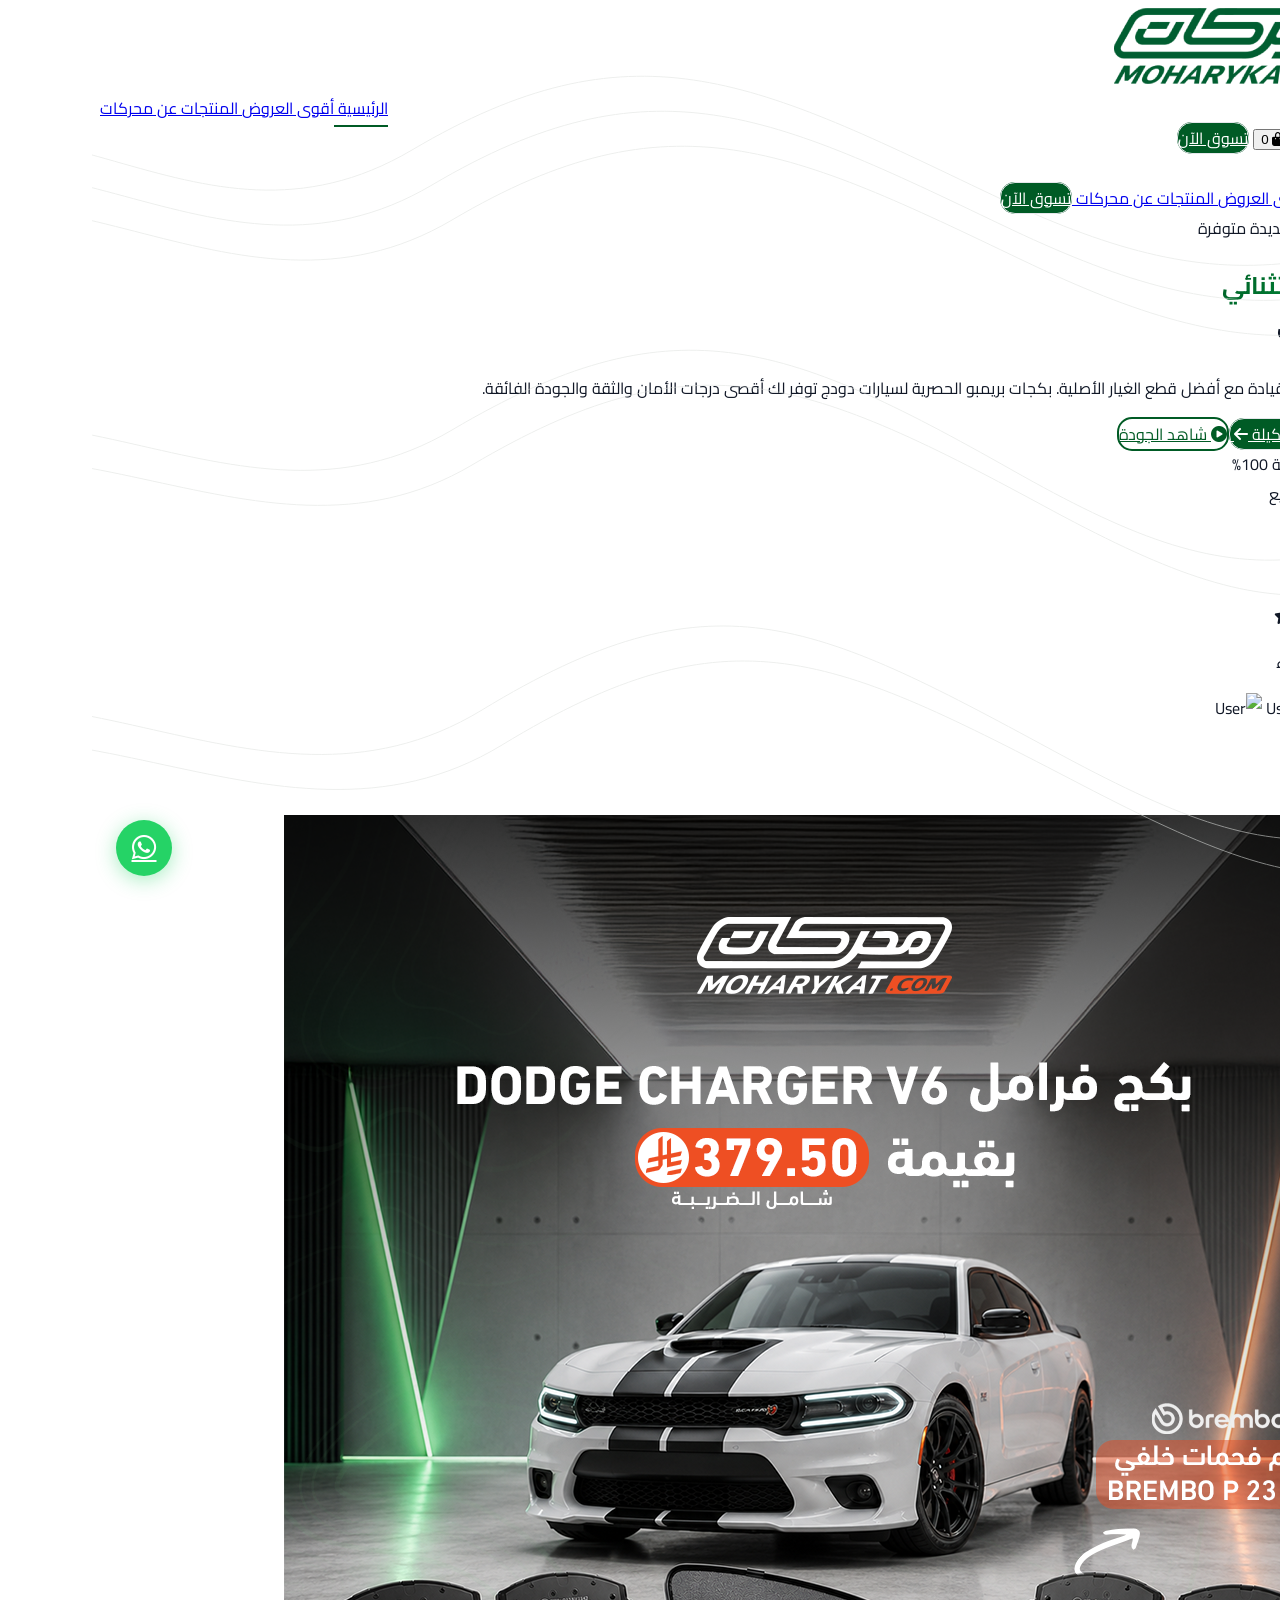
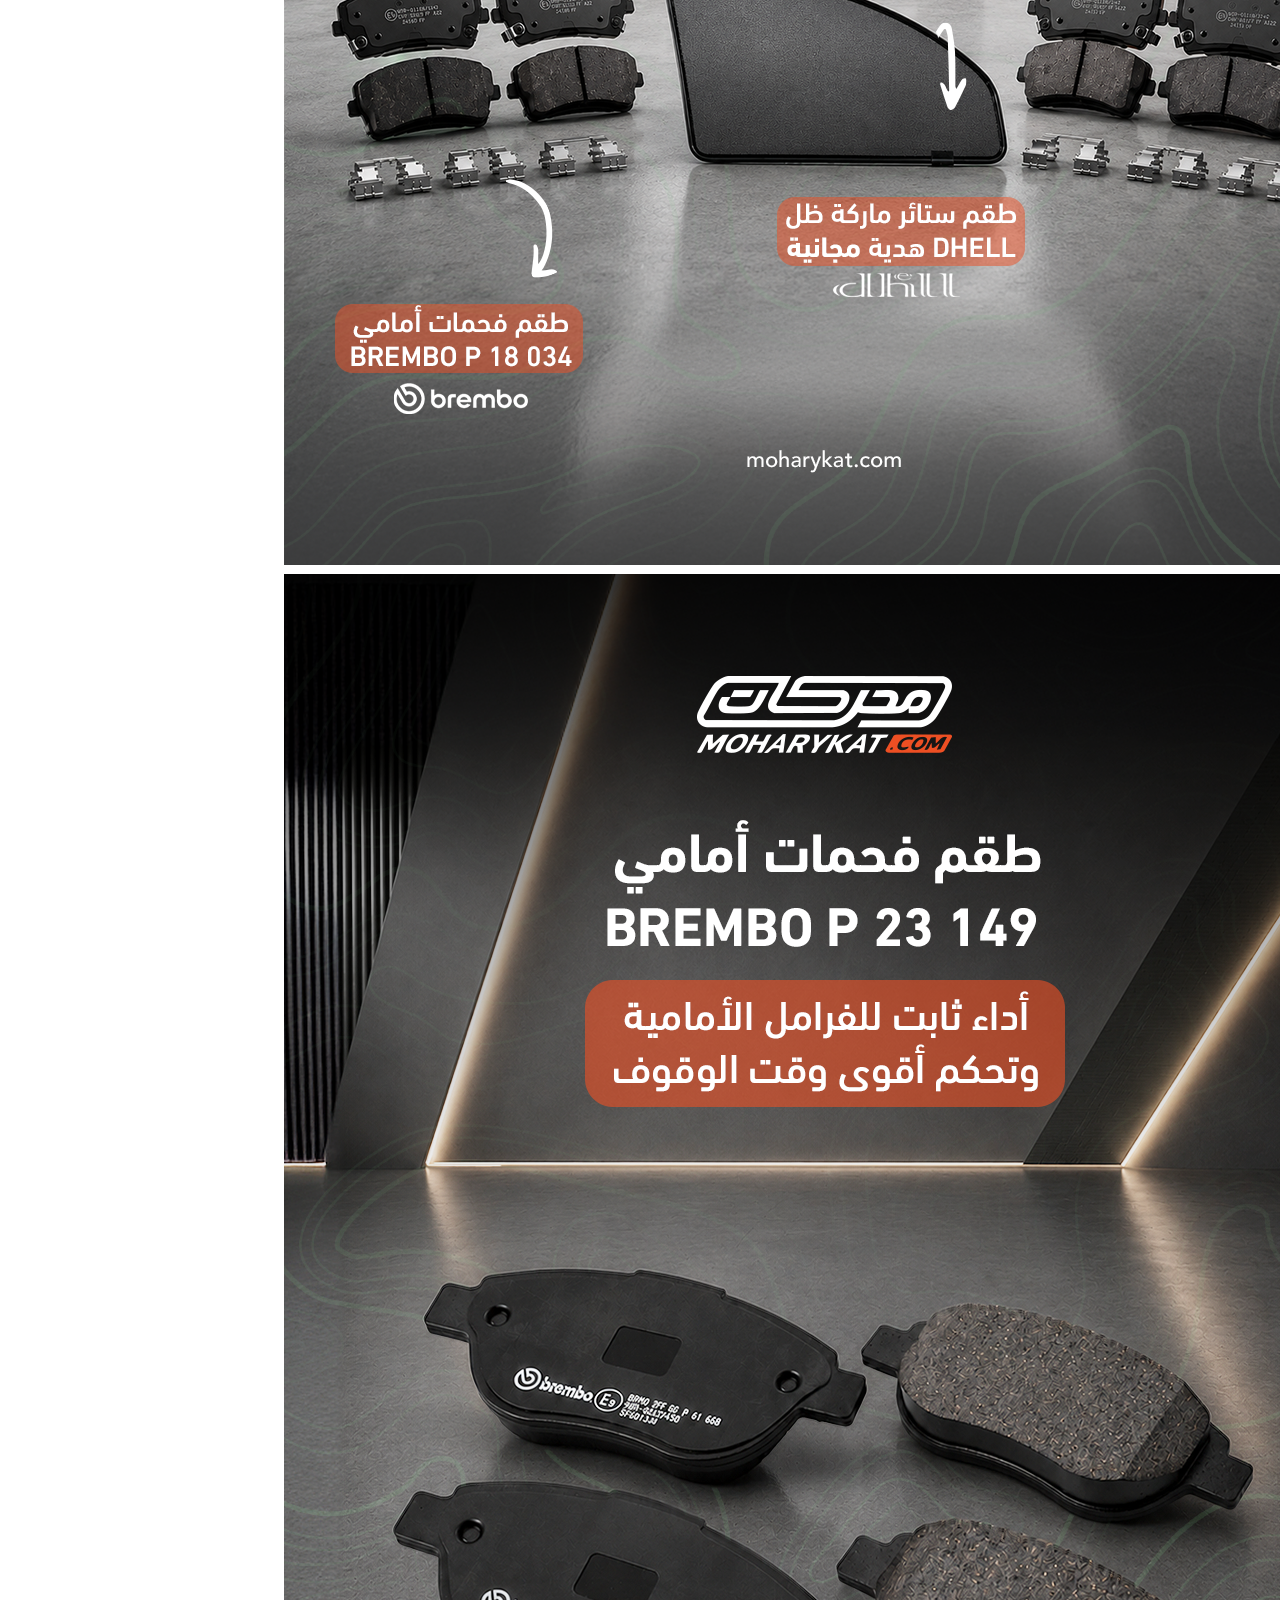
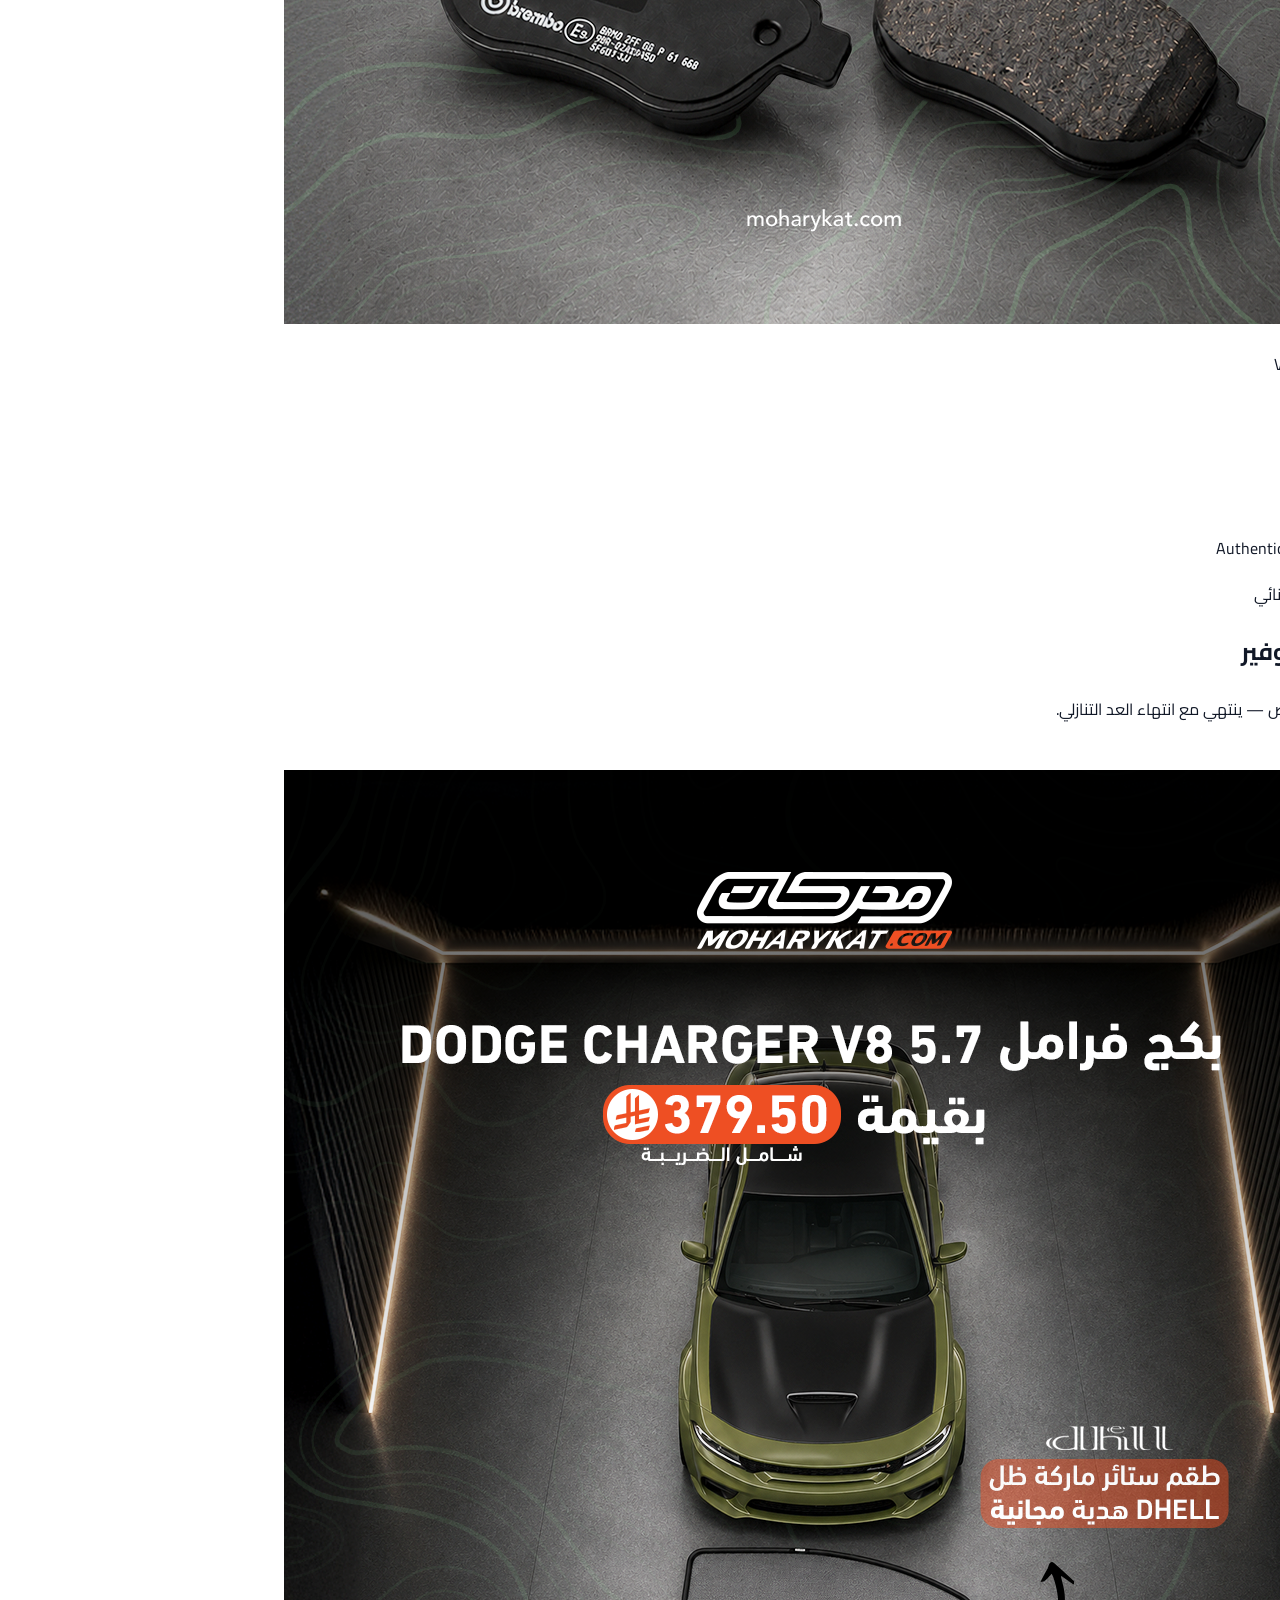
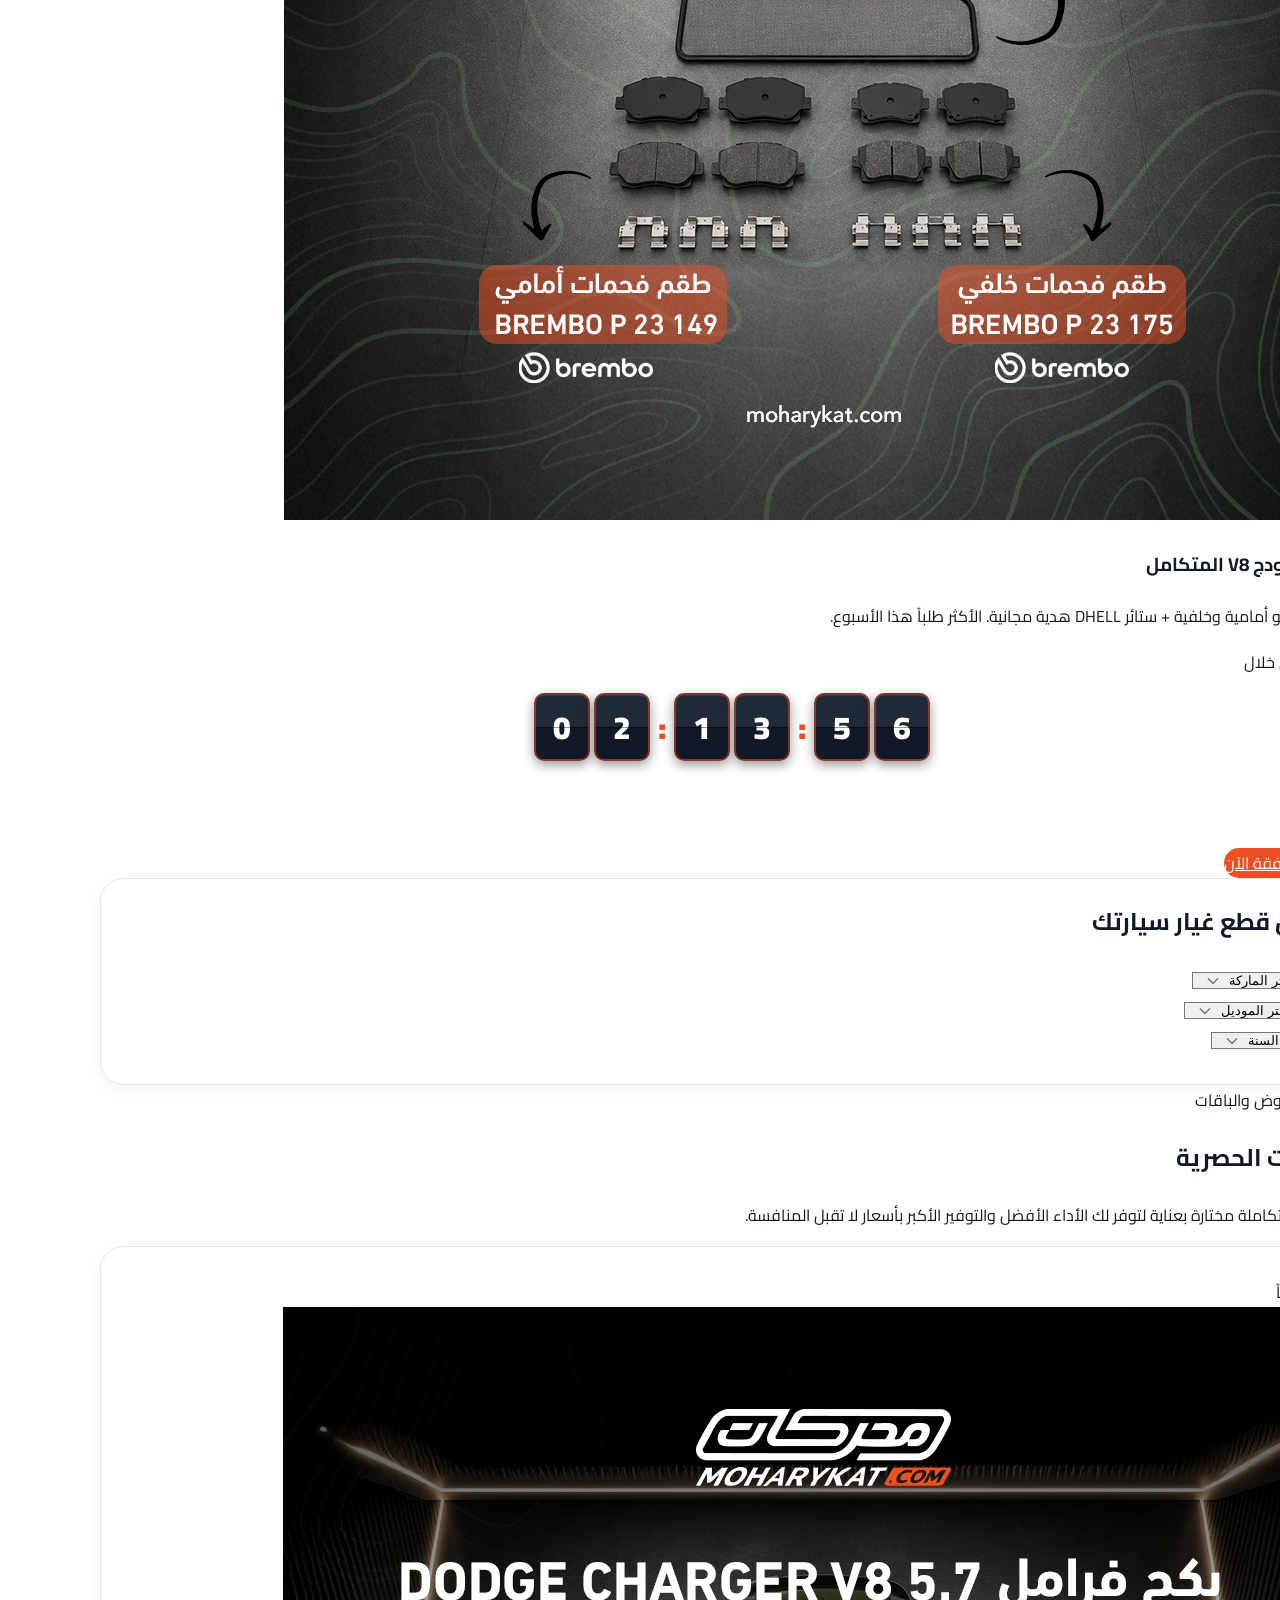
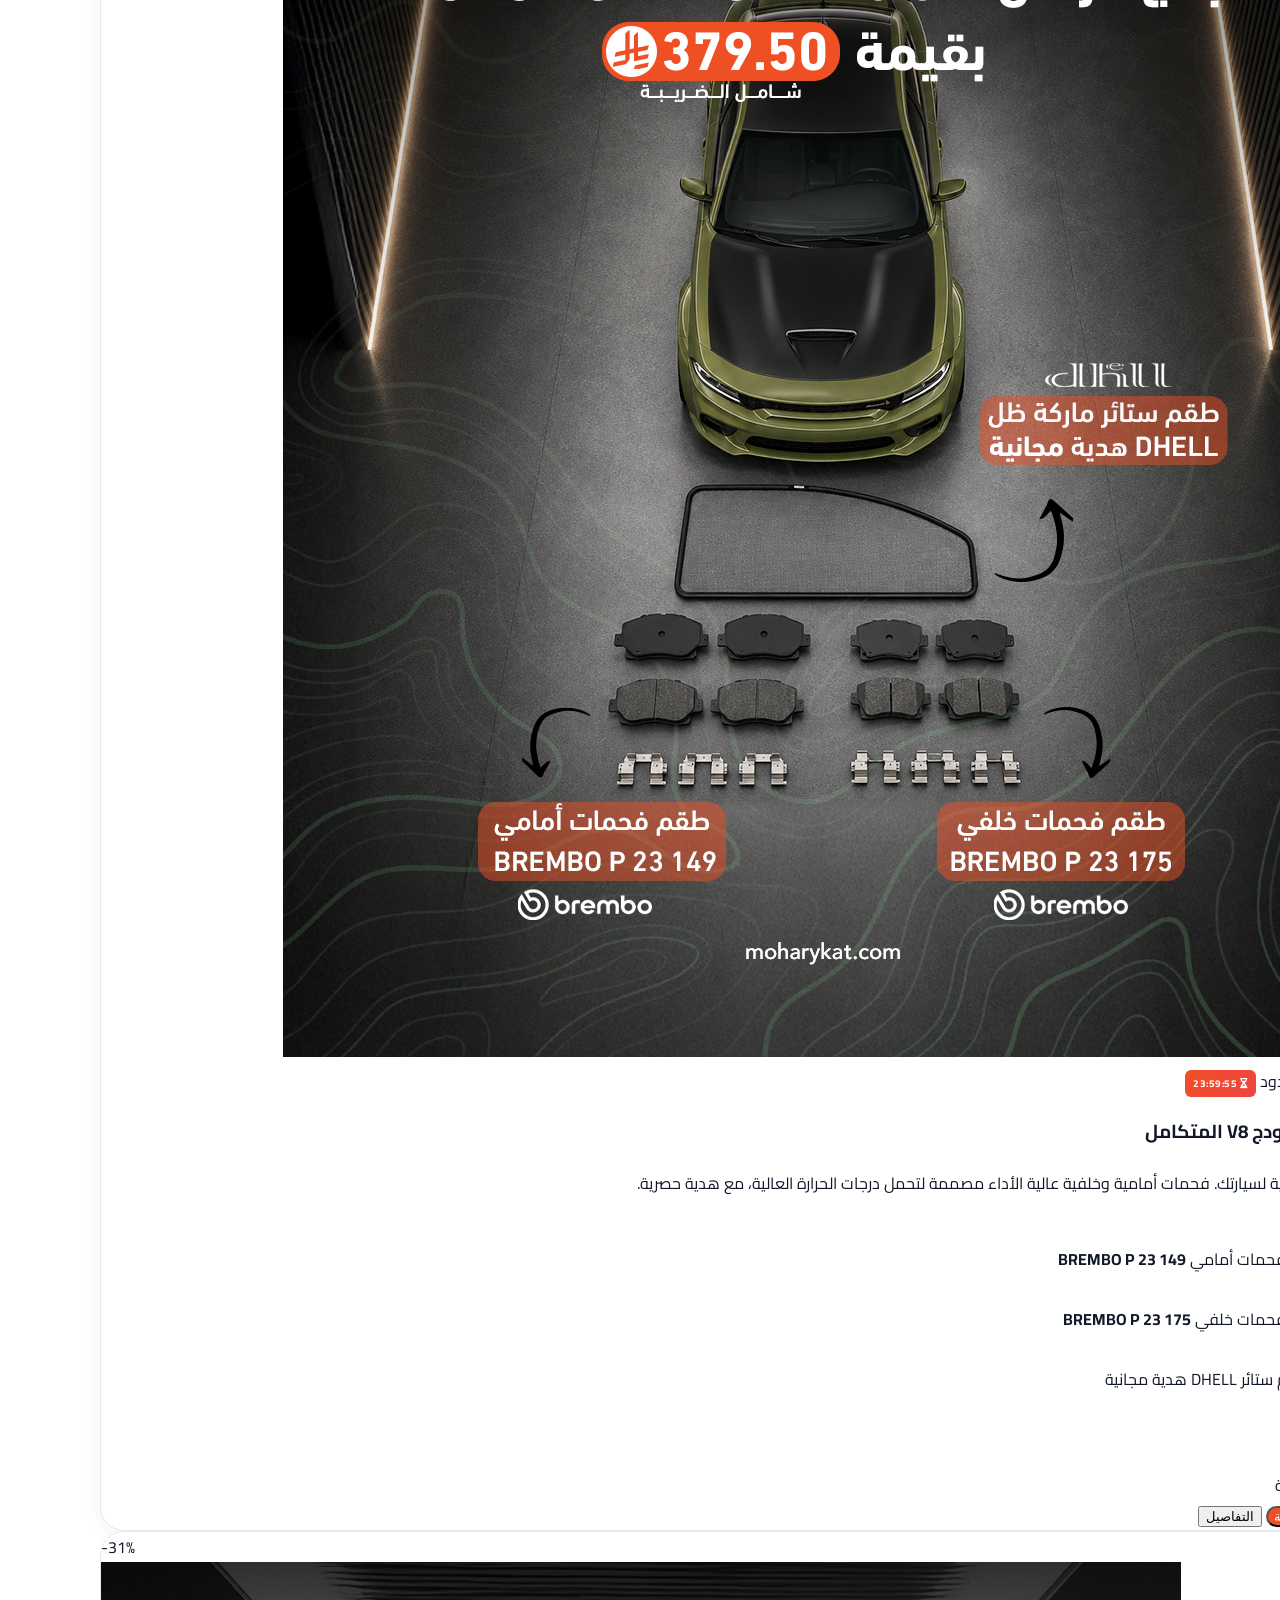
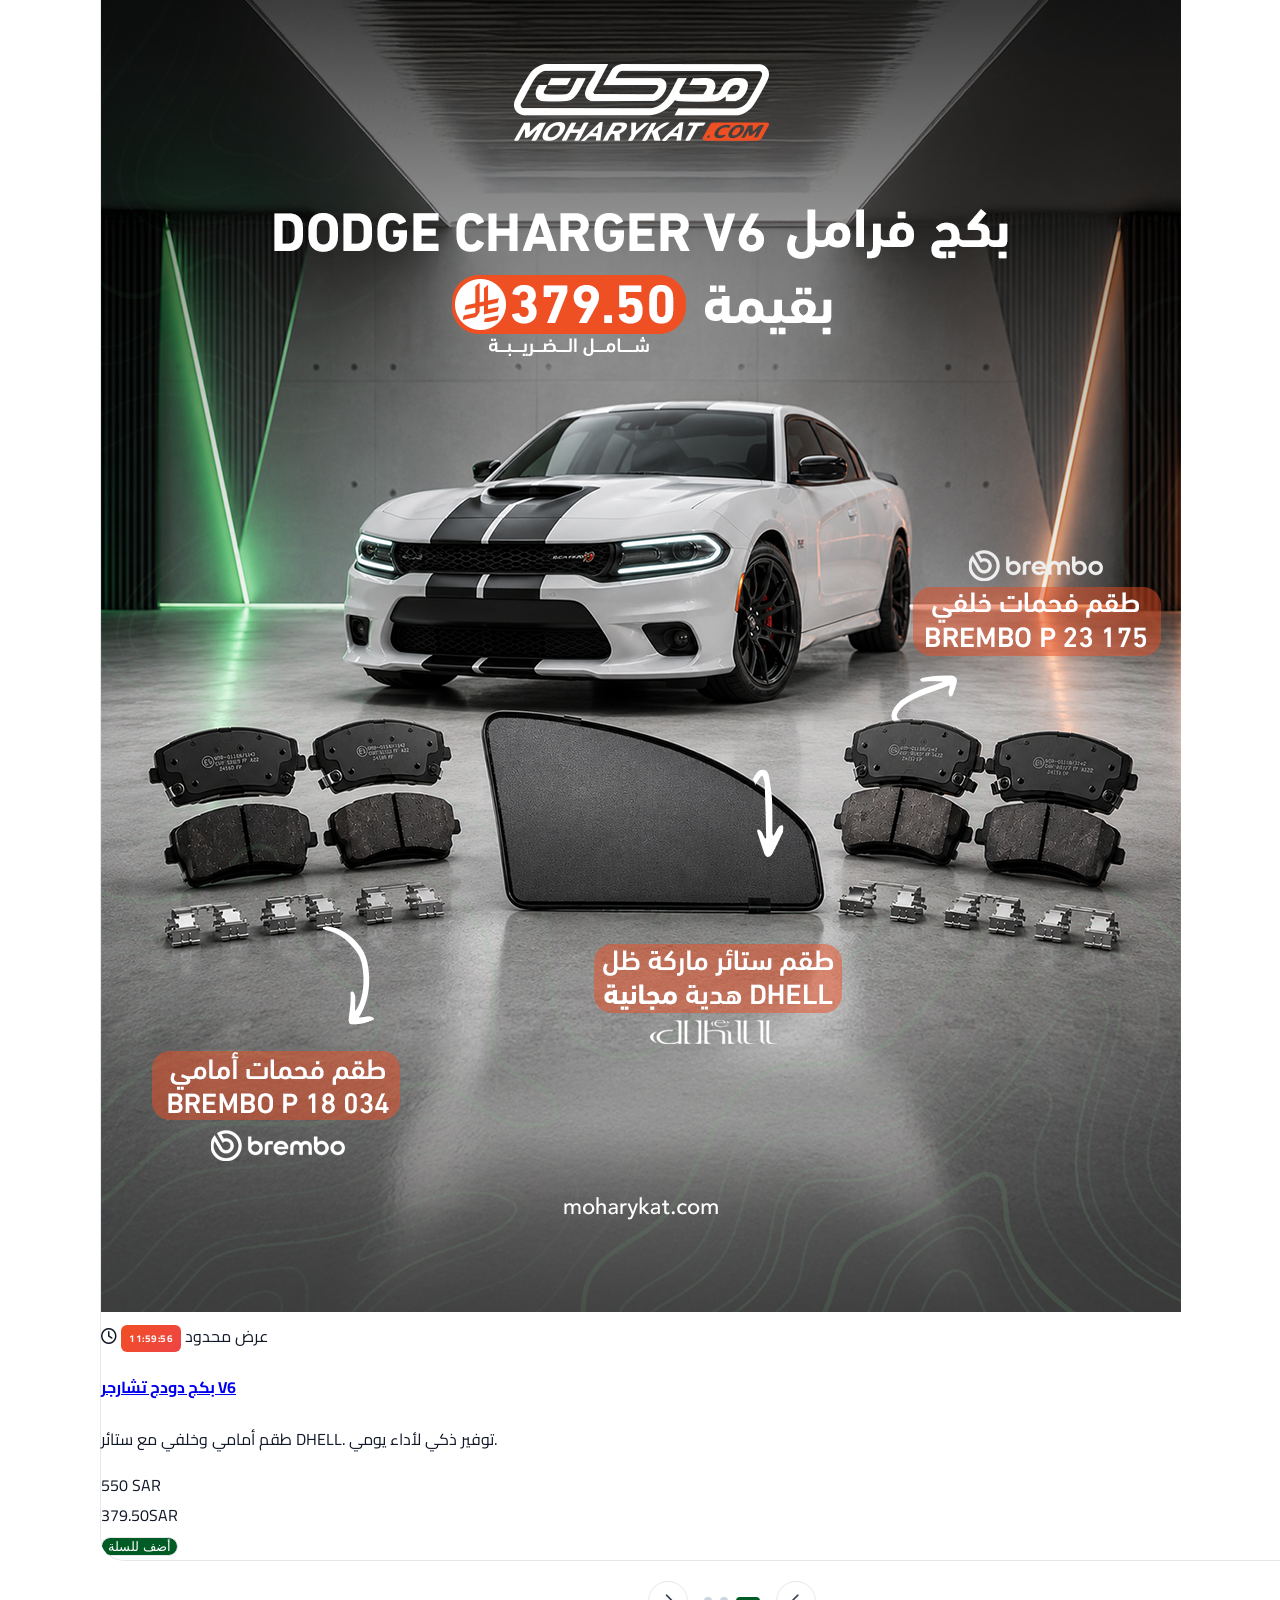
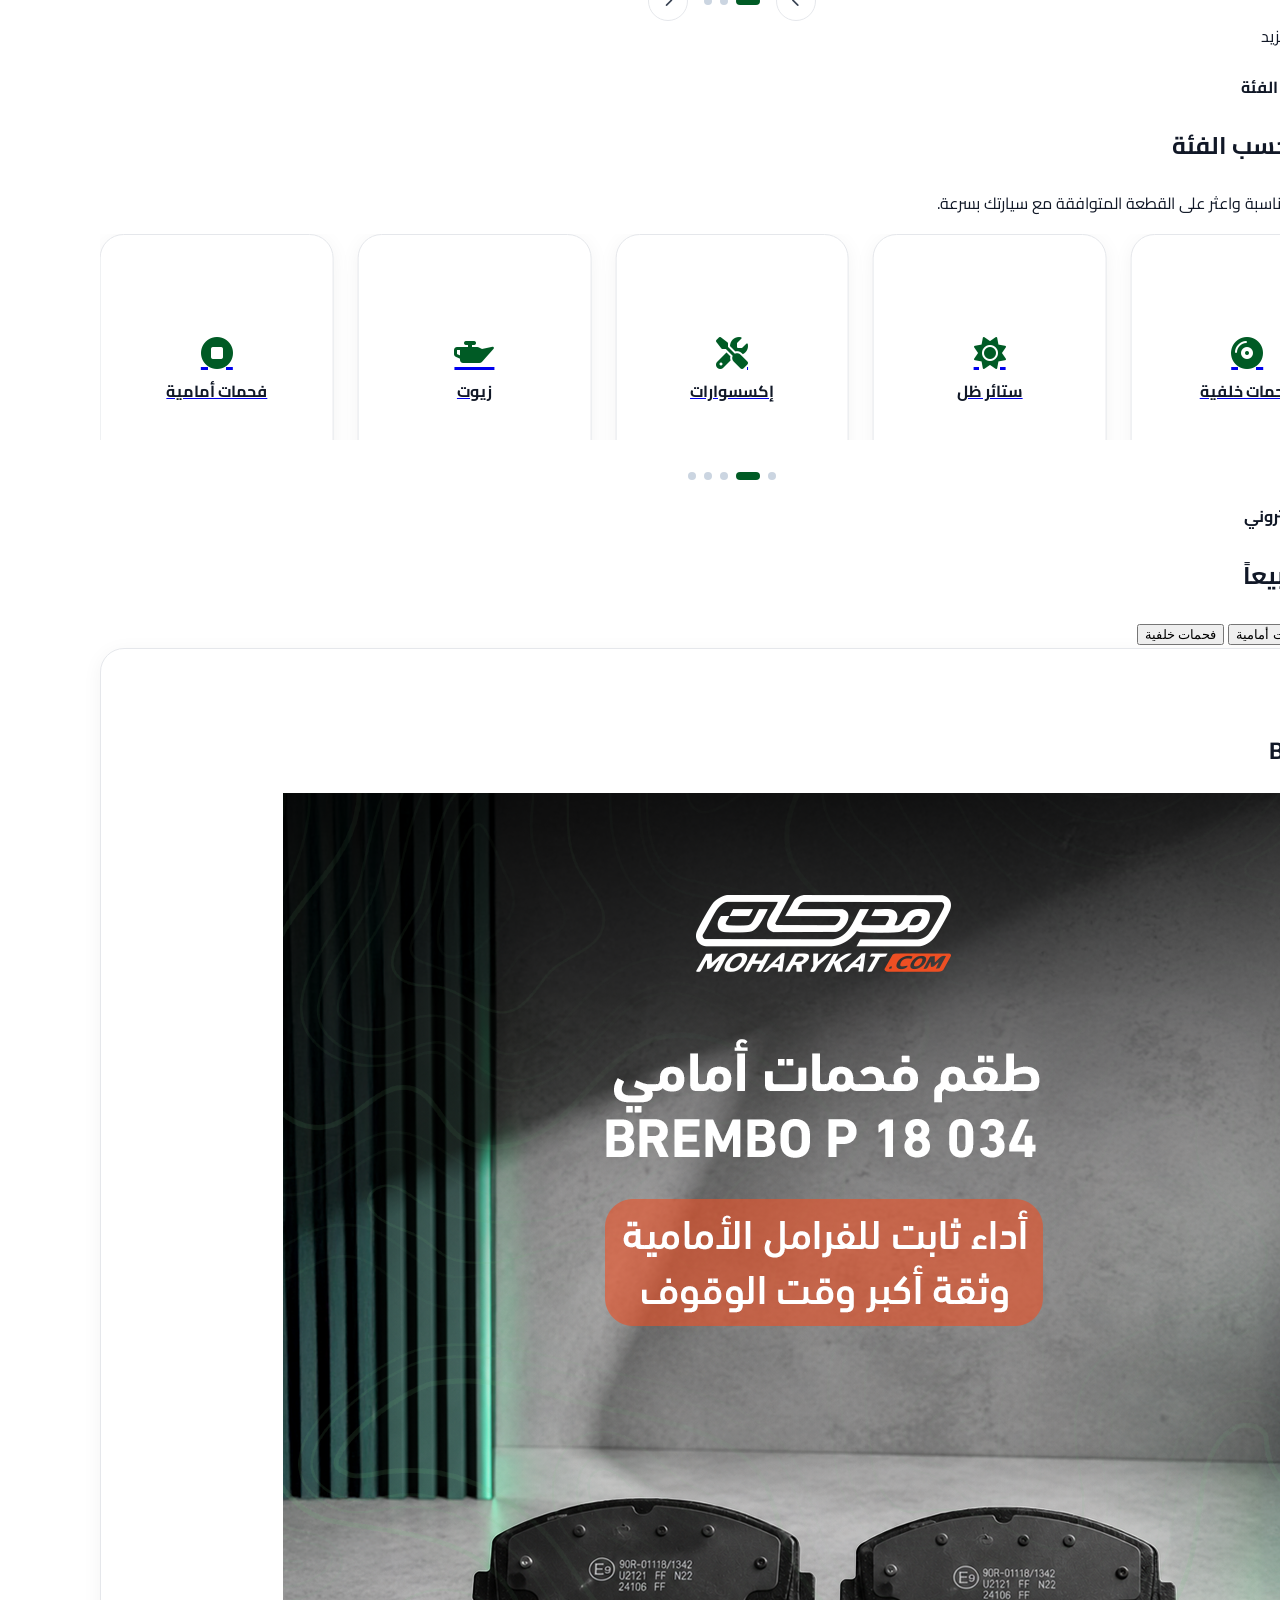
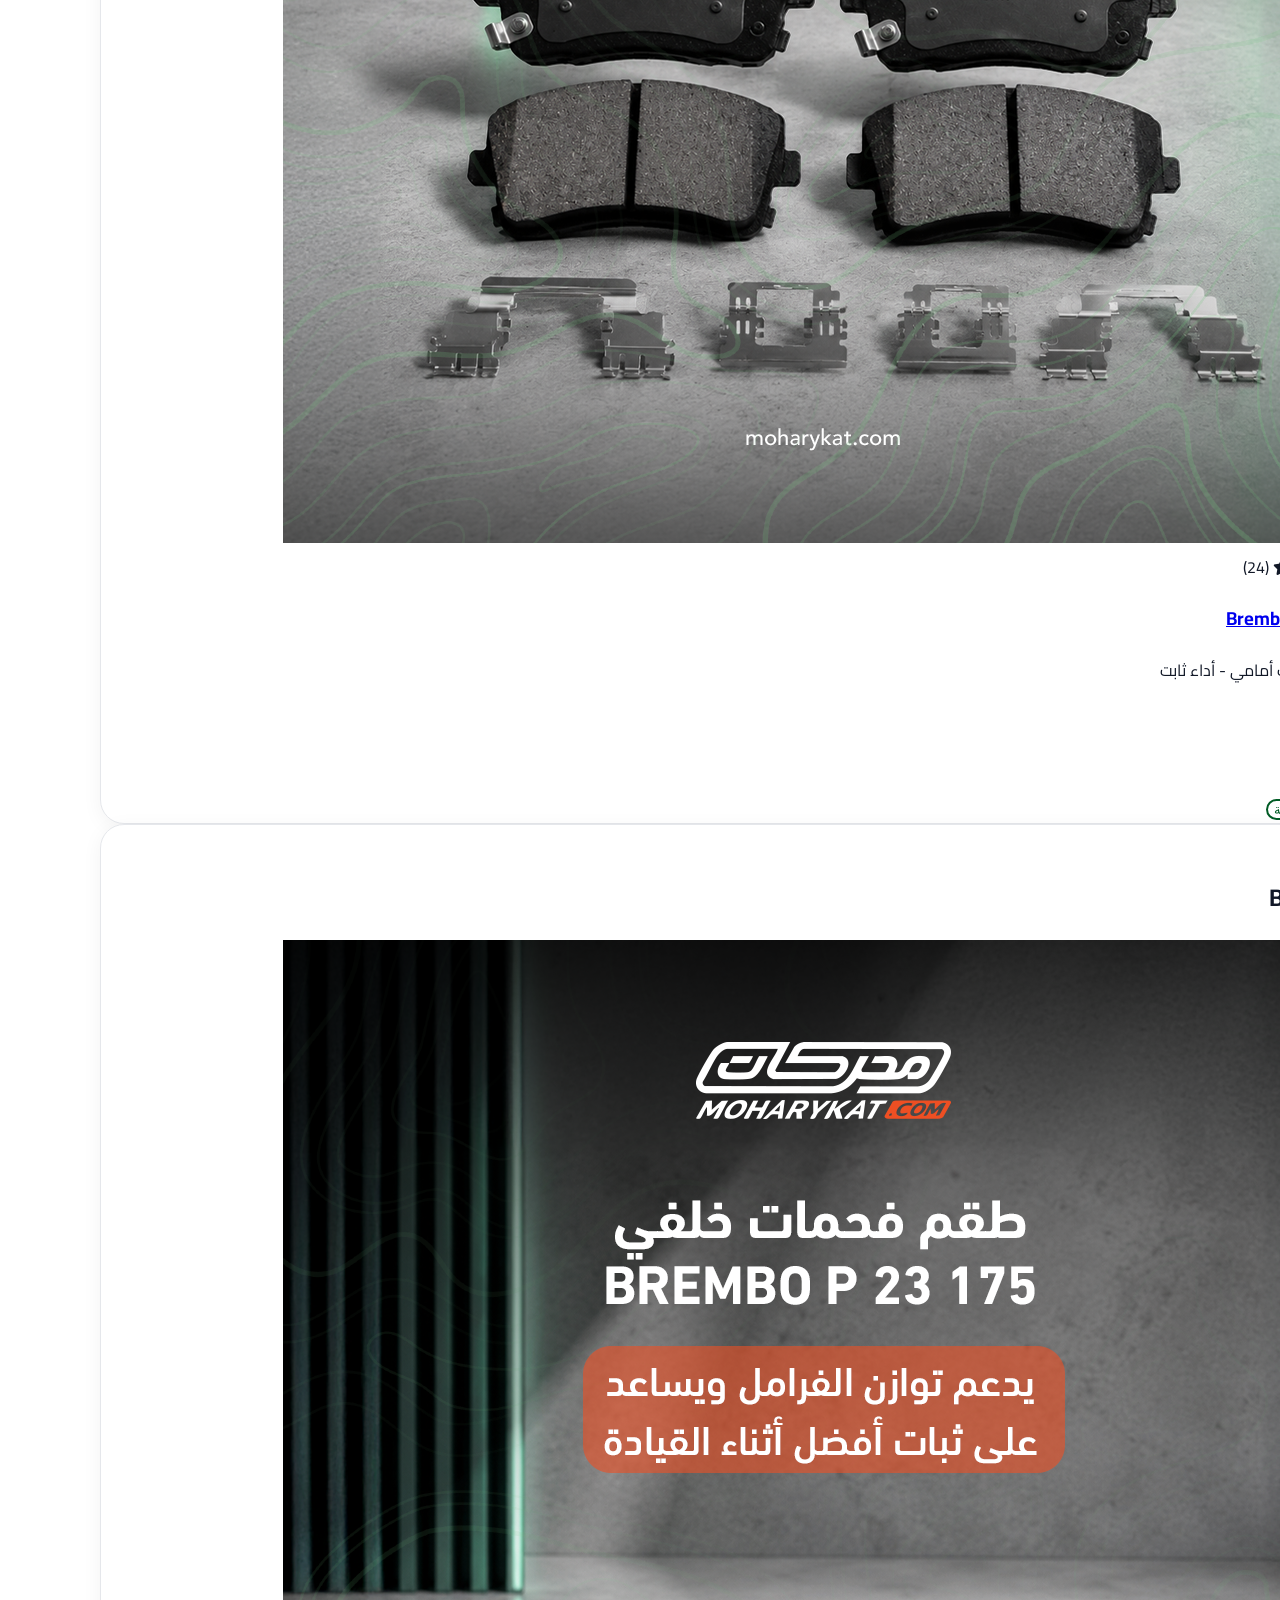
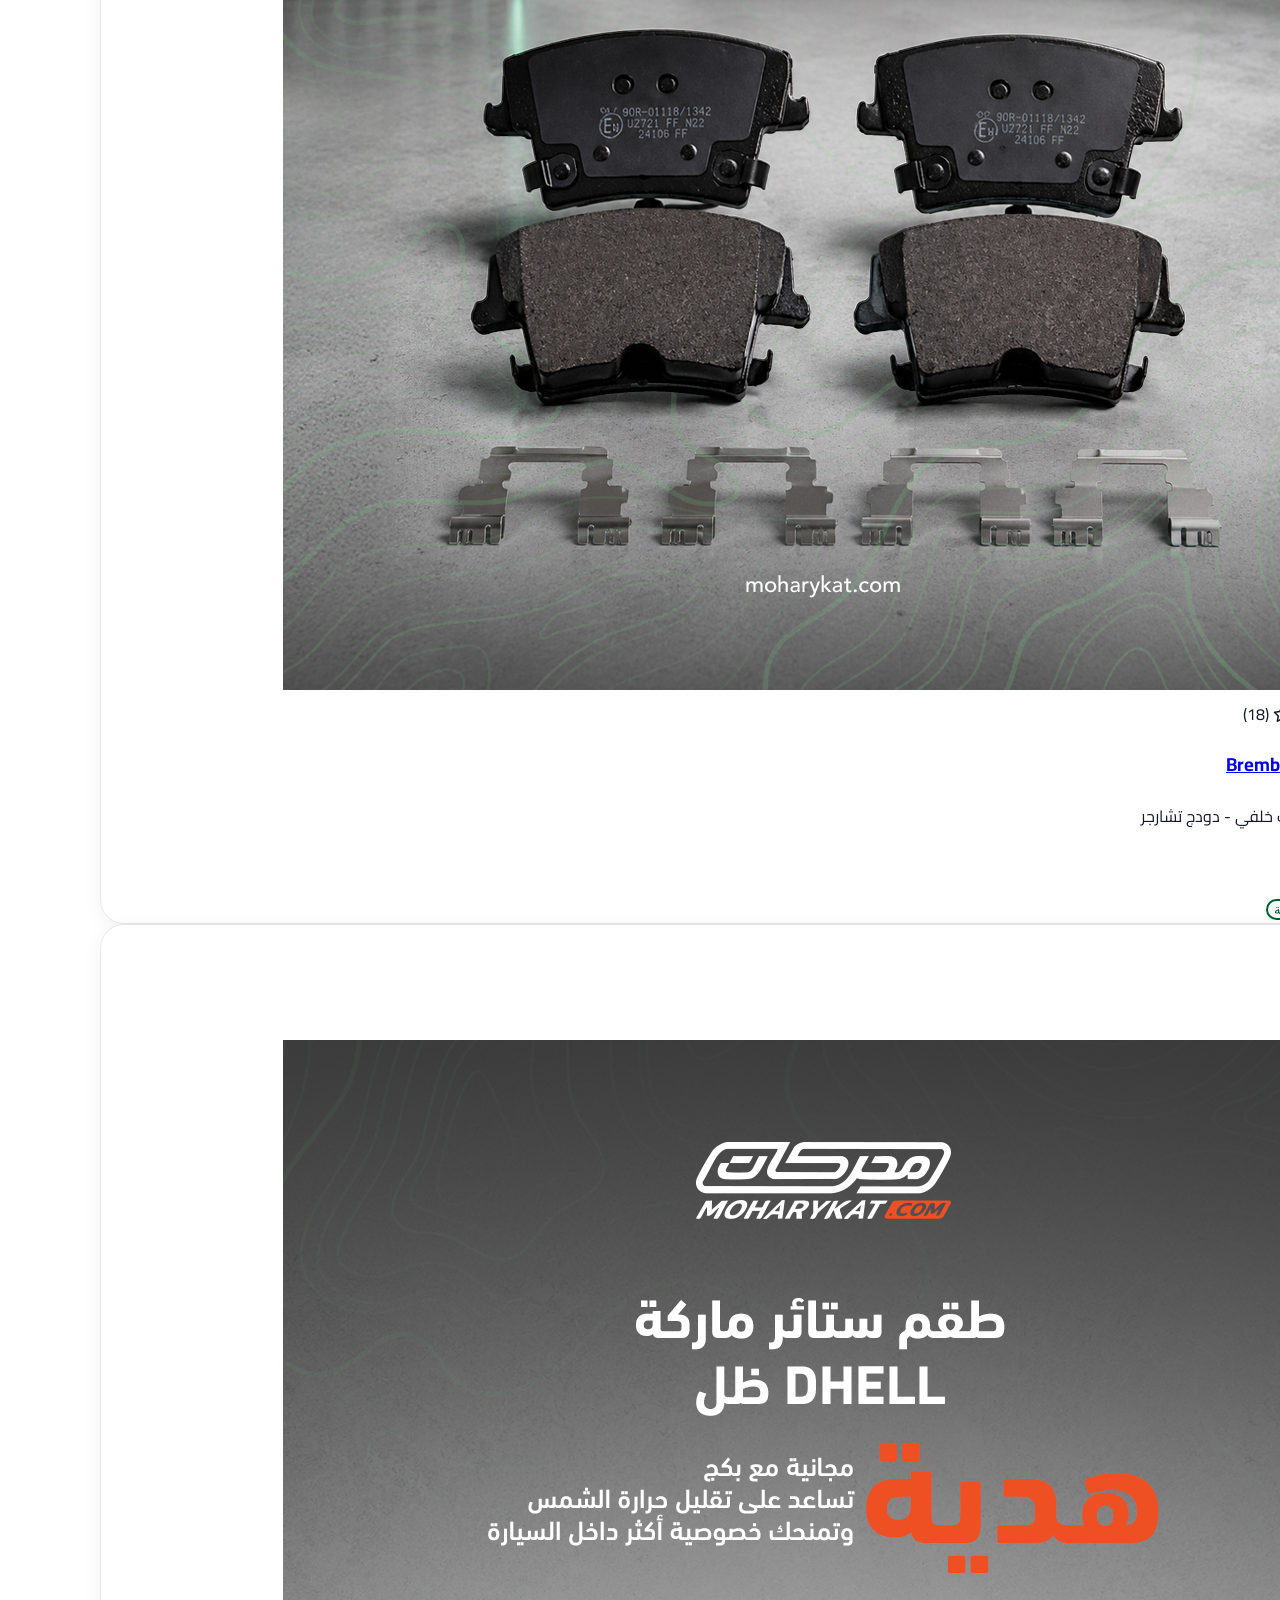
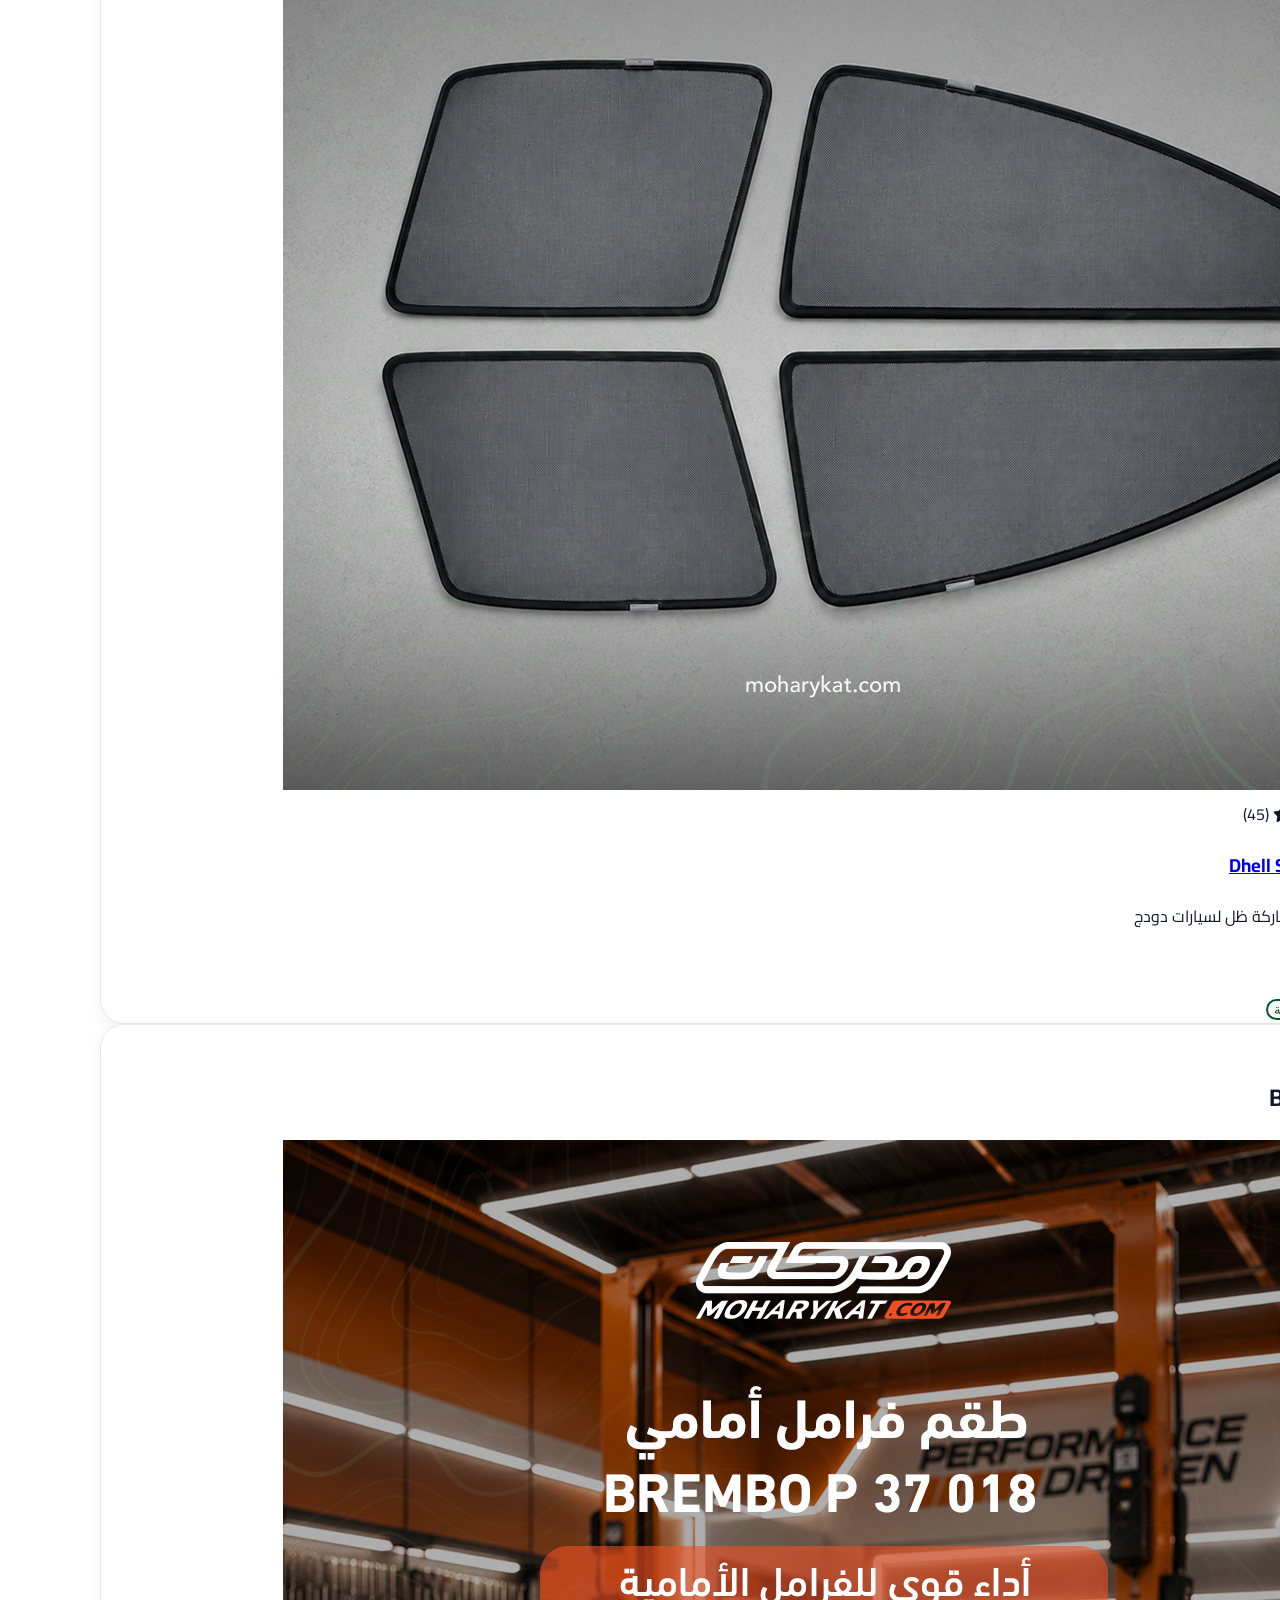
==== commit cf5670a3: "Update index.html" ====
--- a/index.html
+++ b/index.html
@@ -17,6 +17,9 @@
 
     <!-- AOS Animation Library CSS -->
     <link href="https://unpkg.com/aos@2.3.1/dist/aos.css" rel="stylesheet">
+
+    <!-- Swiper (Category carousel) -->
+    <link rel="stylesheet" href="https://cdn.jsdelivr.net/npm/swiper@11/swiper-bundle.min.css">
 
     <!-- Tailwind CSS -->
     <script src="https://cdn.tailwindcss.com"></script>
@@ -54,6 +57,47 @@
     </script>
 
     <style>
+/* =========================================
+   GLOBAL SUBTLE TOPOGRAPHIC WAVE PATTERN
+   ========================================= */
+
+   html {
+    position: relative;
+}
+
+html::after {
+    content: "";
+    position: fixed;
+    inset: 0;
+    width: 100%;
+    height: 100%;
+
+    /* SVG contour lines */
+    background-image: url("data:image/svg+xml,%3Csvg xmlns='http://www.w3.org/2000/svg' viewBox='0 0 1600 900'%3E%3Cg fill='none' stroke='%23dfe2df' stroke-width='1' opacity='0.55'%3E%3Cpath d='M-100 180 C100 40 260 280 480 150 S820 80 1050 190 S1400 300 1700 120'/%3E%3Cpath d='M-100 215 C100 75 280 315 500 185 S840 115 1070 225 S1420 335 1700 155'/%3E%3Cpath d='M-100 250 C100 110 300 350 520 220 S860 150 1090 260 S1440 370 1700 190'/%3E%3Cpath d='M-120 480 C100 320 300 560 520 430 S850 340 1080 470 S1400 600 1720 400'/%3E%3Cpath d='M-120 515 C100 355 320 595 540 465 S870 375 1110 505 S1430 635 1720 435'/%3E%3Cpath d='M-120 760 C100 600 320 850 550 710 S880 620 1120 750 S1440 880 1720 670'/%3E%3Cpath d='M-120 795 C100 635 340 885 570 745 S900 655 1150 785 S1470 915 1720 705'/%3E%3C/g%3E%3C/svg%3E");
+
+    background-size: cover;
+    background-position: center;
+    background-repeat: no-repeat;
+
+    pointer-events: none;
+    z-index: 0;
+}
+
+/* Keep clickable UI above the pattern */
+header,
+footer,
+nav,
+button,
+a,
+input,
+select,
+textarea {
+    position: relative;
+    z-index: 10000;
+}
+
+/* body*/
+
         body {
             font-family: 'Cairo', sans-serif;
             background-color: #FFFFFF;
@@ -116,6 +160,8 @@
             background-color: #005B25;
             color: white;
             transition: all 0.3s ease;
+            border: solid 1px #E5E7EB;
+            border-radius: 15px !important;
         }
 
         .btn-primary:hover {
@@ -128,6 +174,7 @@
             background-color: white;
             color: #005B25;
             border: 2px solid #005B25;
+            border-radius: 15px !important;
             transition: all 0.3s ease;
         }
 
@@ -140,6 +187,7 @@
             background-color: #F04F25;
             color: white;
             transition: all 0.3s ease;
+            border-radius: 15px !important;
         }
 
         .btn-accent:hover {
@@ -339,6 +387,179 @@
             padding-left: 16px;
         }
 
+        /* Bundle Carousel (Top Offers sidebar) */
+        .bundle-carousel {
+            display: flex;
+            flex-direction: column;
+            min-height: 100%;
+        }
+
+        .bundle-carousel-viewport {
+            flex: 1;
+            overflow: hidden;
+            border-radius: 24px;
+        }
+
+        .bundle-carousel-track {
+            display: flex;
+            height: 100%;
+            direction: ltr;
+            transition: transform 0.5s cubic-bezier(0.4, 0, 0.2, 1);
+        }
+
+        .bundle-carousel-slide {
+            min-width: 100%;
+            flex-shrink: 0;
+            height: 100%;
+        }
+
+        .bundle-carousel-controls {
+            display: flex;
+            align-items: center;
+            justify-content: center;
+            gap: 1rem;
+            margin-top: 1rem;
+            padding-top: 0.25rem;
+        }
+
+        .bundle-carousel-btn {
+            width: 2.5rem;
+            height: 2.5rem;
+            border-radius: 9999px;
+            background: #FFFFFF;
+            border: 1px solid #E5E7EB;
+            color: #374151;
+            display: flex;
+            align-items: center;
+            justify-content: center;
+            transition: all 0.3s ease;
+            flex-shrink: 0;
+        }
+
+        .bundle-carousel-btn:hover {
+            background: #005B25;
+            border-color: #005B25;
+            color: #FFFFFF;
+        }
+
+        .bundle-carousel-dots {
+            display: flex;
+            align-items: center;
+            justify-content: center;
+            gap: 0.5rem;
+        }
+
+        .bundle-carousel-dot {
+            width: 8px;
+            height: 8px;
+            border-radius: 9999px;
+            background: #CBD5E1;
+            border: none;
+            padding: 0;
+            cursor: pointer;
+            transition: all 0.3s ease;
+        }
+
+        .bundle-carousel-dot.active {
+            width: 24px;
+            background: #005B25;
+        }
+
+        /* Shop by Category — Swiper looping carousel */
+.category-swiper-wrap {
+    position: relative;
+    padding-bottom: 2.5rem;
+}
+
+.category-swiper {
+    overflow: hidden;
+    cursor: grab;
+    width: 100%; /* Ensures container spans full width */
+}
+
+.category-swiper.swiper-grabbing {
+    cursor: grabbing;
+}
+
+.category-swiper .swiper-slide {
+    height: auto;
+    box-sizing: border-box; /* Prevents overflow calculation glitches */
+}
+
+.category-card {
+    display: flex;
+    flex-direction: column;
+    align-items: center;
+    justify-content: center;
+    text-align: center;
+    padding: 1.5rem 1rem;
+    min-height: 140px;
+    user-select: none;
+    height: 100%; /* Ensures all cards match slide height */
+}
+
+@media (min-width: 768px) {
+    .category-card {
+        padding: 2rem 1.25rem;
+    }
+}
+
+.category-card .category-icon {
+    font-size: 2rem;
+    color: #005B25;
+    margin-bottom: 0.75rem;
+    line-height: 1;
+    transition: transform 0.3s ease, color 0.3s ease;
+}
+
+.category-card:hover .category-icon {
+    transform: scale(1.08);
+}
+
+.category-card .category-label {
+    font-weight: 700;
+    color: #111827;
+    font-size: 0.875rem;
+    line-height: 1.35;
+    transition: color 0.3s ease;
+}
+
+@media (min-width: 768px) {
+    .category-card .category-label {
+        font-size: 1rem;
+    }
+}
+
+.category-card:hover .category-label {
+    color: #005B25;
+}
+
+.category-swiper-pagination {
+    position: absolute;
+    bottom: 0;
+    left: 0;
+    right: 0;
+    display: flex;
+    align-items: center;
+    justify-content: center;
+    gap: 0.5rem;
+}
+
+.category-swiper-pagination .swiper-pagination-bullet {
+    width: 8px;
+    height: 8px;
+    border-radius: 9999px;
+    background: #CBD5E1;
+    opacity: 1;
+    margin: 0 !important;
+    transition: all 0.3s ease;
+}
+
+.category-swiper-pagination .swiper-pagination-bullet-active {
+    width: 24px;
+    background: #005B25;
+}
+
         /* Flip Clock */
         .flip-clock {
             display: flex;
@@ -435,10 +656,13 @@
                 width: 84px;
             }
         }
+
+    
     </style>
 </head>
 
 <body class="antialiased selection:bg-brand-green selection:text-white relative">
+ 
 
     <!-- Sticky Navigation -->
     <nav class="fixed w-full z-50 transition-all duration-300 bg-white/90 backdrop-blur-md border-b border-brand-border shadow-sm"
@@ -449,7 +673,7 @@
                 <div class="flex-shrink-0 flex items-center">
                     <a href="./index.html" class="block group">
                         <!-- Assuming the logo in assets is dark or has a light mode version. We'll use CSS filter to make it dark if it was white -->
-                        <img class="h-14 w-auto group-hover:scale-105 transition-transform filter brightness-0"
+                        <img class="h-14 w-auto group-hover:scale-105 transition-transform "
                             src="assets/logo/logo.png" alt="Moharykat Logo">
                     </a>
                 </div>
@@ -710,7 +934,7 @@
                                 class="lang-en">OFF</span></span>
                     </div>
                     <img src="assets/bundles/bundle-v8-57.png" alt="Flash Deal Bundle"
-                        class="relative z-10 w-full max-w-lg drop-shadow-[0_40px_60px_rgba(240,79,37,0.25)]">
+                        class="relative z-10 w-full max-w-lg drop-shadow-[0_40px_60px_rgba(240,79,37,0.25)] rounded-[25px] ">
                 </div>
 
                 <!-- Deal Content -->
@@ -990,108 +1214,192 @@
                     </div>
                 </div>
 
-                <!-- Vertical Stack for smaller bundles (desktop) -->
-                <div class="min-w-[85vw] md:min-w-0 md:col-span-4 flex flex-col gap-8 shrink-0">
-
-                    <!-- SMALL BUNDLE 1 -->
-                    <div class="flex-1 group relative bg-white rounded-[24px] premium-card flex flex-col overflow-hidden"
-                        data-aos="fade-up" data-aos-delay="100">
-                        <div
-                            class="absolute top-4 right-4 bg-brand-green text-white text-[10px] font-bold px-2 py-1 rounded-full uppercase tracking-wider z-20 shadow-sm">
-                            -31%</div>
-
-                        <div
-                            class="relative h-48 bg-brand-subtle flex items-center justify-center p-6 border-b border-brand-border">
-                            <a href="product.html" class="contents"><img src="assets/bundles/bundle-v6.png"
-                                    alt="Bundle V6"
-                                    class="w-full h-full object-contain transition-transform duration-500 group-hover:scale-105 relative z-10 drop-shadow-xl"></a>
-                        </div>
-
-                        <div class="p-6 flex flex-col flex-1">
-                            <div class="flex items-center gap-2 mb-2 flex-wrap">
-                                <span
-                                    class="bg-[#FEF2F2] border border-[#FCA5A5] text-[#EF4444] text-[10px] font-bold px-2 py-0.5 rounded-md"><i
-                                        class="fa-regular fa-clock"></i> <span class="lang-ar">عرض محدود</span><span
-                                        class="lang-en">Limited</span></span>
-                                <span class="countdown-badge" data-countdown="43200"><span
-                                        class="countdown-display">12:00:00</span></span>
-                            </div>
-                            <h4
-                                class="font-bold text-xl text-brand-text mb-2 group-hover:text-brand-green transition-colors">
-                                <a href="product.html" class="hover:text-brand-green"><span class="lang-ar">بكج دودج
-                                        تشارجر V6</span><span class="lang-en">Dodge Charger V6 Bundle</span></a>
-                            </h4>
-                            <p class="text-xs text-brand-sec mb-4 flex-1">
-                                <span class="lang-ar">طقم أمامي وخلفي مع ستائر DHELL. توفير ذكي لأداء يومي.</span>
-                                <span class="lang-en">Front & rear set with DHELL sunshades. Smart savings for daily
-                                    performance.</span>
-                            </p>
-
-                            <div class="flex justify-between items-end mb-4">
-                                <div>
-                                    <span class="text-brand-muted line-through text-xs font-bold">550 SAR</span>
-                                    <div class="text-2xl font-black text-brand-text">
-                                        379.50<span class="text-xs font-bold ml-1 text-brand-sec">SAR</span>
+                <!-- Bundle Carousel (sidebar column) -->
+                <div class="min-w-[85vw] md:min-w-0 md:col-span-4 flex flex-col shrink-0 self-stretch"
+                    data-aos="fade-up" data-aos-delay="100">
+                    <div class="bundle-carousel h-full" id="bundleCarousel" aria-roledescription="carousel">
+                        <div class="bundle-carousel-viewport relative">
+                            <div class="bundle-carousel-track" id="bundleCarouselTrack">
+
+                                <!-- Slide 1: V6 Bundle -->
+                                <div class="bundle-carousel-slide" role="group" aria-roledescription="slide">
+                                    <div
+                                        class="h-full group relative bg-white rounded-[24px] premium-card flex flex-col overflow-hidden">
+                                        <div
+                                            class="absolute top-4 end-4 bg-brand-green text-white text-[10px] font-bold px-2 py-1 rounded-full uppercase tracking-wider z-20 shadow-sm">
+                                            -31%</div>
+                                        <div
+                                            class="relative h-48 bg-brand-subtle flex items-center justify-center p-6 border-b border-brand-border">
+                                            <a href="product.html" class="contents"><img
+                                                    src="assets/bundles/bundle-v6.png" alt="Bundle V6"
+                                                    class="w-full h-full object-contain transition-transform duration-500 group-hover:scale-105 relative z-10 drop-shadow-xl"></a>
+                                        </div>
+                                        <div class="p-6 flex flex-col flex-1">
+                                            <div class="flex items-center gap-2 mb-2 flex-wrap">
+                                                <span
+                                                    class="bg-[#FEF2F2] border border-[#FCA5A5] text-[#EF4444] text-[10px] font-bold px-2 py-0.5 rounded-md"><i
+                                                        class="fa-regular fa-clock"></i> <span
+                                                        class="lang-ar">عرض محدود</span><span
+                                                        class="lang-en">Limited</span></span>
+                                                <span class="countdown-badge" data-countdown="43200"><span
+                                                        class="countdown-display">12:00:00</span></span>
+                                            </div>
+                                            <h4
+                                                class="font-bold text-xl text-brand-text mb-2 group-hover:text-brand-green transition-colors">
+                                                <a href="product.html" class="hover:text-brand-green"><span
+                                                        class="lang-ar">بكج دودج تشارجر V6</span><span
+                                                        class="lang-en">Dodge Charger V6 Bundle</span></a>
+                                            </h4>
+                                            <p class="text-xs text-brand-sec mb-4 flex-1">
+                                                <span class="lang-ar">طقم أمامي وخلفي مع ستائر DHELL. توفير ذكي لأداء
+                                                    يومي.</span>
+                                                <span class="lang-en">Front & rear set with DHELL sunshades. Smart
+                                                    savings for daily performance.</span>
+                                            </p>
+                                            <div class="flex justify-between items-end mb-4">
+                                                <div>
+                                                    <span
+                                                        class="text-brand-muted line-through text-xs font-bold">550
+                                                        SAR</span>
+                                                    <div class="text-2xl font-black text-brand-text">
+                                                        379.50<span
+                                                            class="text-xs font-bold ms-1 text-brand-sec">SAR</span>
+                                                    </div>
+                                                </div>
+                                            </div>
+                                            <button
+                                                class="w-full py-3 rounded-xl btn-primary font-bold text-sm flex justify-center items-center gap-2">
+                                                <span class="lang-ar">أضف للسلة</span><span class="lang-en">Add to
+                                                    Cart</span>
+                                            </button>
+                                        </div>
                                     </div>
                                 </div>
-                            </div>
-
-                            <button
-                                class="w-full py-3 rounded-xl btn-primary font-bold text-sm flex justify-center items-center gap-2">
-                                <span class="lang-ar">أضف للسلة</span><span class="lang-en">Add to Cart</span>
-                            </button>
-                        </div>
-                    </div>
-
-                    <!-- SMALL BUNDLE 2 -->
-                    <div class="flex-1 group relative bg-white rounded-[24px] premium-card flex flex-col overflow-hidden"
-                        data-aos="fade-up" data-aos-delay="200">
-                        <div
-                            class="absolute top-4 right-4 bg-white border border-brand-border text-brand-text text-[10px] font-bold px-2 py-1 rounded-full uppercase tracking-wider z-20 shadow-sm">
-                            -19%</div>
-
-                        <div
-                            class="relative h-48 bg-brand-subtle flex items-center justify-center p-6 border-b border-brand-border">
-                            <a href="product.html" class="contents"><img src="assets/bundles/bundle-srt-690.png"
-                                    alt="Bundle SRT"
-                                    class="w-full h-full object-contain transition-transform duration-500 group-hover:scale-105 relative z-10 drop-shadow-xl"></a>
-                        </div>
-
-                        <div class="p-6 flex flex-col flex-1">
-                            <div class="flex items-center gap-2 mb-2 flex-wrap">
-                                <span
-                                    class="bg-[#FEF2F2] border border-[#FCA5A5] text-[#EF4444] text-[10px] font-bold px-2 py-0.5 rounded-md"><i
-                                        class="fa-regular fa-clock"></i> <span class="lang-ar">عرض محدود</span><span
-                                        class="lang-en">Limited</span></span>
-                                <span class="countdown-badge" data-countdown="64800"><span
-                                        class="countdown-display">18:00:00</span></span>
-                            </div>
-                            <h4
-                                class="font-bold text-xl text-brand-text mb-2 group-hover:text-brand-green transition-colors">
-                                <a href="product.html" class="hover:text-brand-green"><span class="lang-ar">بكج الأداء
-                                        العالي SRT</span><span class="lang-en">High Performance SRT</span></a>
-                            </h4>
-                            <p class="text-xs text-brand-sec mb-4 flex-1">
-                                <span class="lang-ar">قوة كبح جبارة مصممة لسيارات SRT الرياضية.</span>
-                                <span class="lang-en">Massive stopping power designed for SRT sports cars.</span>
-                            </p>
-
-                            <div class="flex justify-between items-end mb-4">
-                                <div>
-                                    <span class="text-brand-muted line-through text-xs font-bold">850 SAR</span>
-                                    <div class="text-2xl font-black text-brand-text">
-                                        690.00<span class="text-xs font-bold ml-1 text-brand-sec">SAR</span>
+
+                                <!-- Slide 2: SRT Bundle -->
+                                <div class="bundle-carousel-slide" role="group" aria-roledescription="slide">
+                                    <div
+                                        class="h-full group relative bg-white rounded-[24px] premium-card flex flex-col overflow-hidden">
+                                        <div
+                                            class="absolute top-4 end-4 bg-white border border-brand-border text-brand-text text-[10px] font-bold px-2 py-1 rounded-full uppercase tracking-wider z-20 shadow-sm">
+                                            -19%</div>
+                                        <div
+                                            class="relative h-48 bg-brand-subtle flex items-center justify-center p-6 border-b border-brand-border">
+                                            <a href="product.html" class="contents"><img
+                                                    src="assets/bundles/bundle-srt-690.png" alt="Bundle SRT"
+                                                    class="w-full h-full object-contain transition-transform duration-500 group-hover:scale-105 relative z-10 drop-shadow-xl"></a>
+                                        </div>
+                                        <div class="p-6 flex flex-col flex-1">
+                                            <div class="flex items-center gap-2 mb-2 flex-wrap">
+                                                <span
+                                                    class="bg-[#FEF2F2] border border-[#FCA5A5] text-[#EF4444] text-[10px] font-bold px-2 py-0.5 rounded-md"><i
+                                                        class="fa-regular fa-clock"></i> <span
+                                                        class="lang-ar">عرض محدود</span><span
+                                                        class="lang-en">Limited</span></span>
+                                                <span class="countdown-badge" data-countdown="64800"><span
+                                                        class="countdown-display">18:00:00</span></span>
+                                            </div>
+                                            <h4
+                                                class="font-bold text-xl text-brand-text mb-2 group-hover:text-brand-green transition-colors">
+                                                <a href="product.html" class="hover:text-brand-green"><span
+                                                        class="lang-ar">بكج الأداء العالي SRT</span><span
+                                                        class="lang-en">High Performance SRT</span></a>
+                                            </h4>
+                                            <p class="text-xs text-brand-sec mb-4 flex-1">
+                                                <span class="lang-ar">قوة كبح جبارة مصممة لسيارات SRT الرياضية.</span>
+                                                <span class="lang-en">Massive stopping power designed for SRT sports
+                                                    cars.</span>
+                                            </p>
+                                            <div class="flex justify-between items-end mb-4">
+                                                <div>
+                                                    <span
+                                                        class="text-brand-muted line-through text-xs font-bold">850
+                                                        SAR</span>
+                                                    <div class="text-2xl font-black text-brand-text">
+                                                        690.00<span
+                                                            class="text-xs font-bold ms-1 text-brand-sec">SAR</span>
+                                                    </div>
+                                                </div>
+                                            </div>
+                                            <button
+                                                class="w-full py-3 rounded-xl bg-white border border-brand-border text-brand-text hover:bg-brand-alt font-bold text-sm transition-all flex justify-center items-center gap-2">
+                                                <span class="lang-ar">أضف للسلة</span><span class="lang-en">Add to
+                                                    Cart</span>
+                                            </button>
+                                        </div>
                                     </div>
                                 </div>
+
+                                <!-- Slide 3: DHELL Sunshades Bundle -->
+                                <div class="bundle-carousel-slide" role="group" aria-roledescription="slide">
+                                    <div
+                                        class="h-full group relative bg-white rounded-[24px] premium-card flex flex-col overflow-hidden">
+                                        <div
+                                            class="absolute top-4 end-4 bg-brand-orange text-white text-[10px] font-bold px-2 py-1 rounded-full uppercase tracking-wider z-20 shadow-sm">
+                                            -15%</div>
+                                        <div
+                                            class="relative h-48 bg-brand-subtle flex items-center justify-center p-6 border-b border-brand-border">
+                                            <a href="product.html" class="contents"><img
+                                                    src="assets/products/dhell-sunshades.png" alt="DHELL Sunshades"
+                                                    class="w-full h-full object-contain transition-transform duration-500 group-hover:scale-105 relative z-10 drop-shadow-xl"></a>
+                                        </div>
+                                        <div class="p-6 flex flex-col flex-1">
+                                            <div class="flex items-center gap-2 mb-2 flex-wrap">
+                                                <span
+                                                    class="bg-[#FEF2F2] border border-[#FCA5A5] text-[#EF4444] text-[10px] font-bold px-2 py-0.5 rounded-md"><i
+                                                        class="fa-regular fa-clock"></i> <span
+                                                        class="lang-ar">عرض محدود</span><span
+                                                        class="lang-en">Limited</span></span>
+                                                <span class="countdown-badge" data-countdown="28800"><span
+                                                        class="countdown-display">08:00:00</span></span>
+                                            </div>
+                                            <h4
+                                                class="font-bold text-xl text-brand-text mb-2 group-hover:text-brand-green transition-colors">
+                                                <a href="product.html" class="hover:text-brand-green"><span
+                                                        class="lang-ar">بكج ستائر DHELL بريميوم</span><span
+                                                        class="lang-en">DHELL Premium Sunshades</span></a>
+                                            </h4>
+                                            <p class="text-xs text-brand-sec mb-4 flex-1">
+                                                <span class="lang-ar">حماية كاملة من الشمس مع عزل حراري — مثالي
+                                                    لسيارات دودج.</span>
+                                                <span class="lang-en">Full sun protection with thermal insulation —
+                                                    ideal for Dodge vehicles.</span>
+                                            </p>
+                                            <div class="flex justify-between items-end mb-4">
+                                                <div>
+                                                    <span
+                                                        class="text-brand-muted line-through text-xs font-bold">199
+                                                        SAR</span>
+                                                    <div class="text-2xl font-black text-brand-text">
+                                                        169.00<span
+                                                            class="text-xs font-bold ms-1 text-brand-sec">SAR</span>
+                                                    </div>
+                                                </div>
+                                            </div>
+                                            <button
+                                                class="w-full py-3 rounded-xl btn-primary font-bold text-sm flex justify-center items-center gap-2">
+                                                <span class="lang-ar">أضف للسلة</span><span class="lang-en">Add to
+                                                    Cart</span>
+                                            </button>
+                                        </div>
+                                    </div>
+                                </div>
+
                             </div>
-
-                            <button
-                                class="w-full py-3 rounded-xl bg-white border border-brand-border text-brand-text hover:bg-brand-alt font-bold text-sm transition-all flex justify-center items-center gap-2">
-                                <span class="lang-ar">أضف للسلة</span><span class="lang-en">Add to Cart</span>
+                        </div>
+
+                        <div class="bundle-carousel-controls">
+                            <button type="button" class="bundle-carousel-btn bundle-carousel-prev"
+                                aria-controls="bundleCarouselTrack">
+                                <i class="fa-solid fa-chevron-left rtl:rotate-180" aria-hidden="true"></i>
                             </button>
-                        </div>
-                    </div>
-
+                            <div class="bundle-carousel-dots" id="bundleCarouselDots" role="tablist"></div>
+                            <button type="button" class="bundle-carousel-btn bundle-carousel-next"
+                                aria-controls="bundleCarouselTrack">
+                                <i class="fa-solid fa-chevron-right rtl:rotate-180" aria-hidden="true"></i>
+                            </button>
+                        </div>
+                    </div>
                 </div>
             </div>
 
@@ -1121,66 +1429,83 @@
                 </p>
             </div>
 
-            <div class="grid grid-cols-2 sm:grid-cols-3 lg:grid-cols-5 gap-4 md:gap-6">
-                <a href="#products"
-                    class="premium-card group flex flex-col items-center justify-center p-6 md:p-8 text-center cursor-pointer"
-                    data-aos="fade-up" data-aos-delay="0">
-                    <div
-                        class="w-16 h-16 rounded-2xl bg-brand-green/10 border border-brand-green/20 flex items-center justify-center mb-4 group-hover:bg-brand-green group-hover:border-brand-green transition-all duration-300">
-                        <i
-                            class="fa-solid fa-circle-stop text-2xl text-brand-green group-hover:text-white transition-colors"></i>
-                    </div>
-                    <span
-                        class="font-bold text-brand-text group-hover:text-brand-green transition-colors text-sm md:text-base"><span
-                            class="lang-ar">فحمات أمامية</span><span class="lang-en">Front Pads</span></span>
-                </a>
-                <a href="#products"
-                    class="premium-card group flex flex-col items-center justify-center p-6 md:p-8 text-center cursor-pointer"
-                    data-aos="fade-up" data-aos-delay="50">
-                    <div
-                        class="w-16 h-16 rounded-2xl bg-brand-orange/10 border border-brand-orange/20 flex items-center justify-center mb-4 group-hover:bg-brand-orange group-hover:border-brand-orange transition-all duration-300">
-                        <i
-                            class="fa-solid fa-compact-disc text-2xl text-brand-orange group-hover:text-white transition-colors"></i>
-                    </div>
-                    <span
-                        class="font-bold text-brand-text group-hover:text-brand-green transition-colors text-sm md:text-base"><span
-                            class="lang-ar">فحمات خلفية</span><span class="lang-en">Rear Pads</span></span>
-                </a>
-                <a href="#products"
-                    class="premium-card group flex flex-col items-center justify-center p-6 md:p-8 text-center cursor-pointer"
-                    data-aos="fade-up" data-aos-delay="100">
-                    <div
-                        class="w-16 h-16 rounded-2xl bg-blue-50 border border-blue-200 flex items-center justify-center mb-4 group-hover:bg-blue-600 group-hover:border-blue-600 transition-all duration-300">
-                        <i class="fa-solid fa-sun text-2xl text-blue-600 group-hover:text-white transition-colors"></i>
-                    </div>
-                    <span
-                        class="font-bold text-brand-text group-hover:text-brand-green transition-colors text-sm md:text-base"><span
-                            class="lang-ar">ستائر ظل</span><span class="lang-en">Sunshades</span></span>
-                </a>
-                <a href="#products"
-                    class="premium-card group flex flex-col items-center justify-center p-6 md:p-8 text-center cursor-pointer"
-                    data-aos="fade-up" data-aos-delay="150">
-                    <div
-                        class="w-16 h-16 rounded-2xl bg-brand-alt border border-brand-border flex items-center justify-center mb-4 group-hover:bg-brand-green group-hover:border-brand-green transition-all duration-300">
-                        <i
-                            class="fa-solid fa-screwdriver-wrench text-2xl text-brand-sec group-hover:text-white transition-colors"></i>
-                    </div>
-                    <span
-                        class="font-bold text-brand-text group-hover:text-brand-green transition-colors text-sm md:text-base"><span
-                            class="lang-ar">إكسسوارات</span><span class="lang-en">Accessories</span></span>
-                </a>
-                <a href="#products"
-                    class="premium-card group flex flex-col items-center justify-center p-6 md:p-8 text-center cursor-pointer col-span-2 sm:col-span-1"
-                    data-aos="fade-up" data-aos-delay="200">
-                    <div
-                        class="w-16 h-16 rounded-2xl bg-amber-50 border border-amber-200 flex items-center justify-center mb-4 group-hover:bg-amber-500 group-hover:border-amber-500 transition-all duration-300">
-                        <i
-                            class="fa-solid fa-oil-can text-2xl text-amber-600 group-hover:text-white transition-colors"></i>
-                    </div>
-                    <span
-                        class="font-bold text-brand-text group-hover:text-brand-green transition-colors text-sm md:text-base"><span
-                            class="lang-ar">زيوت</span><span class="lang-en">Oils</span></span>
-                </a>
+            <div class="category-swiper-wrap" data-aos="fade-up">
+                <div class="swiper category-swiper" id="categorySwiper">
+                    <div class="swiper-wrapper">
+                        <div class="swiper-slide">
+                            <a href="#products" class="category-card premium-card group">
+                                <i class="fa-solid fa-circle-stop category-icon" aria-hidden="true"></i>
+                                <span class="category-label"><span class="lang-ar">فحمات أمامية</span><span
+                                        class="lang-en">Front Pads</span></span>
+                            </a>
+                        </div>
+                        <div class="swiper-slide">
+                            <a href="#products" class="category-card premium-card group">
+                                <i class="fa-solid fa-compact-disc category-icon" aria-hidden="true"></i>
+                                <span class="category-label"><span class="lang-ar">فحمات خلفية</span><span
+                                        class="lang-en">Rear Pads</span></span>
+                            </a>
+                        </div>
+                        <div class="swiper-slide">
+                            <a href="#products" class="category-card premium-card group">
+                                <i class="fa-solid fa-sun category-icon" aria-hidden="true"></i>
+                                <span class="category-label"><span class="lang-ar">ستائر ظل</span><span
+                                        class="lang-en">Sunshades</span></span>
+                            </a>
+                        </div>
+                        <div class="swiper-slide">
+                            <a href="#products" class="category-card premium-card group">
+                                <i class="fa-solid fa-screwdriver-wrench category-icon" aria-hidden="true"></i>
+                                <span class="category-label"><span class="lang-ar">إكسسوارات</span><span
+                                        class="lang-en">Accessories</span></span>
+                            </a>
+                        </div>
+                        <div class="swiper-slide">
+                            <a href="#products" class="category-card premium-card group">
+                                <i class="fa-solid fa-oil-can category-icon" aria-hidden="true"></i>
+                                <span class="category-label"><span class="lang-ar">زيوت</span><span
+                                        class="lang-en">Oils</span></span>
+                            </a>
+                        </div>
+                        <!-- Duplicated set for seamless loop when 5 slides are visible -->
+                        <div class="swiper-slide" aria-hidden="true">
+                            <a href="#products" class="category-card premium-card group" tabindex="-1">
+                                <i class="fa-solid fa-circle-stop category-icon" aria-hidden="true"></i>
+                                <span class="category-label"><span class="lang-ar">فحمات أمامية</span><span
+                                        class="lang-en">Front Pads</span></span>
+                            </a>
+                        </div>
+                        <div class="swiper-slide" aria-hidden="true">
+                            <a href="#products" class="category-card premium-card group" tabindex="-1">
+                                <i class="fa-solid fa-compact-disc category-icon" aria-hidden="true"></i>
+                                <span class="category-label"><span class="lang-ar">فحمات خلفية</span><span
+                                        class="lang-en">Rear Pads</span></span>
+                            </a>
+                        </div>
+                        <div class="swiper-slide" aria-hidden="true">
+                            <a href="#products" class="category-card premium-card group" tabindex="-1">
+                                <i class="fa-solid fa-sun category-icon" aria-hidden="true"></i>
+                                <span class="category-label"><span class="lang-ar">ستائر ظل</span><span
+                                        class="lang-en">Sunshades</span></span>
+                            </a>
+                        </div>
+                        <div class="swiper-slide" aria-hidden="true">
+                            <a href="#products" class="category-card premium-card group" tabindex="-1">
+                                <i class="fa-solid fa-screwdriver-wrench category-icon" aria-hidden="true"></i>
+                                <span class="category-label"><span class="lang-ar">إكسسوارات</span><span
+                                        class="lang-en">Accessories</span></span>
+                            </a>
+                        </div>
+                        <div class="swiper-slide" aria-hidden="true">
+                            <a href="#products" class="category-card premium-card group" tabindex="-1">
+                                <i class="fa-solid fa-oil-can category-icon" aria-hidden="true"></i>
+                                <span class="category-label"><span class="lang-ar">زيوت</span><span
+                                        class="lang-en">Oils</span></span>
+                            </a>
+                        </div>
+                    </div>
+                </div>
+                <div class="category-swiper-pagination swiper-pagination" id="categorySwiperPagination"></div>
             </div>
         </div>
     </section>
@@ -1202,13 +1527,13 @@
                 <!-- Filter Tabs -->
                 <div class="flex gap-3 mt-6 md:mt-0 overflow-x-auto pb-2 w-full md:w-auto">
                     <button
-                        class="px-6 py-2 rounded-full bg-brand-green text-white font-bold whitespace-nowrap shadow-sm"><span
+                        class="px-6 py-2 rounded-[15px] bg-brand-green text-white font-bold whitespace-nowrap shadow-sm"><span
                             class="lang-ar">الكل</span><span class="lang-en">All</span></button>
                     <button
-                        class="px-6 py-2 rounded-full bg-white border border-brand-border text-brand-sec hover:bg-brand-alt transition-colors whitespace-nowrap font-bold"><span
+                        class="px-6 py-2 rounded-[15px] bg-white border border-brand-border text-brand-sec hover:bg-brand-alt transition-colors whitespace-nowrap font-bold"><span
                             class="lang-ar">فحمات أمامية</span><span class="lang-en">Front Pads</span></button>
                     <button
-                        class="px-6 py-2 rounded-full bg-white border border-brand-border text-brand-sec hover:bg-brand-alt transition-colors whitespace-nowrap font-bold"><span
+                        class="px-6 py-2 rounded-[15px] bg-white border border-brand-border text-brand-sec hover:bg-brand-alt transition-colors whitespace-nowrap font-bold"><span
                             class="lang-ar">فحمات خلفية</span><span class="lang-en">Rear Pads</span></button>
                 </div>
             </div>
@@ -1421,7 +1746,7 @@
 
             <div class="text-center mt-16">
                 <a href="#"
-                    class="inline-flex items-center gap-3 bg-white border border-brand-border text-brand-text hover:bg-brand-alt px-10 py-4 rounded-full font-bold transition-colors shadow-sm">
+                    class="inline-flex items-center gap-3 bg-white border border-brand-border text-brand-text hover:bg-brand-alt px-10 py-4 rounded-[15px] font-bold transition-colors shadow-sm">
                     <span class="lang-ar">تصفح الكتالوج الكامل</span><span class="lang-en">Browse Full Catalog</span>
                     <i class="fa-solid fa-layer-group text-brand-green"></i>
                 </a>
@@ -2016,7 +2341,7 @@
 
                 <!-- Brand Info -->
                 <div class="lg:col-span-1">
-                    <img src="assets/logo/logo.png" alt="Moharykat Logo" class="h-10 mb-6 filter brightness-0">
+                    <img src="assets/logo/logo.png" alt="Moharykat Logo" class="h-10 mb-6">
                     <p class="text-brand-sec text-sm leading-relaxed mb-6 font-medium">
                         <span class="lang-ar">وجهتك الفاخرة لقطع غيار دودج الأصلية. نقدم لك مزيجاً من الأداء والأمان
                             والتصميم العصري.</span>
@@ -2077,10 +2402,10 @@
                             discounts.</span></p>
                     <form class="flex relative">
                         <input type="email" placeholder="Email address..."
-                            class="w-full bg-brand-alt border border-brand-border rounded-full py-3 px-5 text-sm text-brand-text focus:outline-none focus:border-brand-green transition-colors"
+                            class="w-full bg-brand-alt border border-brand-border rounded-[15px] py-3 px-5 text-sm text-brand-text focus:outline-none focus:border-brand-green transition-colors"
                             dir="ltr">
                         <button type="submit"
-                            class="absolute top-1 bottom-1 right-1 rtl:right-auto rtl:left-1 btn-primary rounded-full w-10 h-10 flex items-center justify-center">
+                            class="absolute top-1 bottom-1 right-1 btn-primary rounded-[5px] w-10 h-10 flex items-center justify-center">
                             <i class="fa-solid fa-paper-plane rtl:scale-x-[-1]"></i>
                         </button>
                     </form>
@@ -2123,13 +2448,14 @@
 
     <!-- AOS Script -->
     <script src="https://unpkg.com/aos@2.3.1/dist/aos.js"></script>
+    <script src="https://cdn.jsdelivr.net/npm/swiper@11/swiper-bundle.min.js"></script>
     <script>
         document.addEventListener('DOMContentLoaded', () => {
             // Initialize AOS
             AOS.init({
                 once: true,
                 offset: 50,
-                duration: 800,
+                duration: 400,
                 easing: 'ease-out-cubic',
             });
 
@@ -2149,6 +2475,15 @@
                 }
                 // Refresh AOS to recalculate positions after layout change
                 setTimeout(() => AOS.refresh(), 100);
+                if (window.bundleCarouselInstance) {
+                    window.bundleCarouselInstance.updateDirection();
+                }
+                if (window.categorySwiperInstance) {
+                    window.categorySwiperInstance.changeLanguageDirection(
+                        htmlTag.getAttribute('lang') === 'ar' ? 'rtl' : 'ltr'
+                    );
+                    window.categorySwiperInstance.autoplay.start();
+                }
             };
 
             langToggles.forEach(btn => {
@@ -2292,6 +2627,205 @@
                 }, 1000);
             });
 
+            // Bundle Carousel (Top Offers sidebar)
+            const bundleCarouselEl = document.getElementById('bundleCarousel');
+            if (bundleCarouselEl) {
+                const track = document.getElementById('bundleCarouselTrack');
+                const dotsContainer = document.getElementById('bundleCarouselDots');
+                const prevBtn = bundleCarouselEl.querySelector('.bundle-carousel-prev');
+                const nextBtn = bundleCarouselEl.querySelector('.bundle-carousel-next');
+                const slides = track ? track.querySelectorAll('.bundle-carousel-slide') : [];
+                const totalSlides = slides.length;
+                let currentIndex = 0;
+                let autoTimer = null;
+                const prefersReducedMotion = window.matchMedia('(prefers-reduced-motion: reduce)').matches;
+                const isRTL = () => htmlTag.getAttribute('lang') === 'ar';
+
+                const getSlideLabel = (index) => {
+                    const slideNum = index + 1;
+                    return isRTL()
+                        ? `الشريحة ${slideNum} من ${totalSlides}`
+                        : `Slide ${slideNum} of ${totalSlides}`;
+                };
+
+                const updateCarouselA11y = () => {
+                    const prevLabel = isRTL() ? 'الشريحة السابقة' : 'Previous slide';
+                    const nextLabel = isRTL() ? 'الشريحة التالية' : 'Next slide';
+                    if (prevBtn) prevBtn.setAttribute('aria-label', prevLabel);
+                    if (nextBtn) nextBtn.setAttribute('aria-label', nextLabel);
+                    slides.forEach((slide, i) => {
+                        slide.setAttribute('aria-label', getSlideLabel(i));
+                        slide.setAttribute('aria-hidden', i !== currentIndex ? 'true' : 'false');
+                    });
+                };
+
+                const goToSlide = (index) => {
+                    currentIndex = (index + totalSlides) % totalSlides;
+                    if (track) track.style.transform = `translateX(-${currentIndex * 100}%)`;
+                    if (dotsContainer) {
+                        dotsContainer.querySelectorAll('.bundle-carousel-dot').forEach((dot, i) => {
+                            dot.classList.toggle('active', i === currentIndex);
+                            dot.setAttribute('aria-selected', i === currentIndex ? 'true' : 'false');
+                        });
+                    }
+                    updateCarouselA11y();
+                };
+
+                if (dotsContainer && totalSlides > 0) {
+                    for (let i = 0; i < totalSlides; i++) {
+                        const dot = document.createElement('button');
+                        dot.type = 'button';
+                        dot.className = 'bundle-carousel-dot' + (i === 0 ? ' active' : '');
+                        dot.setAttribute('role', 'tab');
+                        dot.setAttribute('aria-label', getSlideLabel(i));
+                        dot.setAttribute('aria-selected', i === 0 ? 'true' : 'false');
+                        dot.addEventListener('click', () => {
+                            goToSlide(i);
+                            resetAutoPlay();
+                        });
+                        dotsContainer.appendChild(dot);
+                    }
+                }
+
+                const goNext = () => goToSlide(currentIndex + 1);
+                const goPrev = () => goToSlide(currentIndex - 1);
+
+                if (prevBtn) prevBtn.addEventListener('click', () => { goPrev(); resetAutoPlay(); });
+                if (nextBtn) nextBtn.addEventListener('click', () => { goNext(); resetAutoPlay(); });
+
+                const startAutoPlay = () => {
+                    if (prefersReducedMotion || totalSlides <= 1) return;
+                    autoTimer = setInterval(goNext, 5000);
+                };
+
+                const resetAutoPlay = () => {
+                    if (autoTimer) clearInterval(autoTimer);
+                    startAutoPlay();
+                };
+
+                bundleCarouselEl.addEventListener('mouseenter', () => {
+                    if (autoTimer) clearInterval(autoTimer);
+                });
+                bundleCarouselEl.addEventListener('mouseleave', startAutoPlay);
+                bundleCarouselEl.addEventListener('focusin', () => {
+                    if (autoTimer) clearInterval(autoTimer);
+                });
+                bundleCarouselEl.addEventListener('focusout', (e) => {
+                    if (!bundleCarouselEl.contains(e.relatedTarget)) startAutoPlay();
+                });
+
+                window.bundleCarouselInstance = {
+                    updateDirection: () => {
+                        goToSlide(currentIndex);
+                        updateCarouselA11y();
+                        if (dotsContainer) {
+                            dotsContainer.querySelectorAll('.bundle-carousel-dot').forEach((dot, i) => {
+                                dot.setAttribute('aria-label', getSlideLabel(i));
+                            });
+                        }
+                    }
+                };
+
+                goToSlide(0);
+                startAutoPlay();
+            }
+
+            // Category Swiper — infinite loop, drag + wheel scroll, dots, autoplay
+            const categorySwiperEl = document.getElementById('categorySwiper');
+            const categoryPaginationEl = document.getElementById('categorySwiperPagination');
+            const CATEGORY_COUNT = 5;
+            let categoryAutoplayResumeTimer = null;
+
+            const updateCategoryDots = (swiper) => {
+                if (!categoryPaginationEl) return;
+                const activeIndex = swiper.realIndex % CATEGORY_COUNT;
+                categoryPaginationEl.querySelectorAll('.swiper-pagination-bullet').forEach((dot, i) => {
+                    dot.classList.toggle('swiper-pagination-bullet-active', i === activeIndex);
+                });
+            };
+
+            const buildCategoryDots = (swiper) => {
+                if (!categoryPaginationEl) return;
+                categoryPaginationEl.innerHTML = '';
+                for (let i = 0; i < CATEGORY_COUNT; i++) {
+                    const dot = document.createElement('button');
+                    dot.type = 'button';
+                    dot.className = 'swiper-pagination-bullet' + (i === 0 ? ' swiper-pagination-bullet-active' : '');
+                    dot.setAttribute('aria-label', htmlTag.getAttribute('lang') === 'ar'
+                        ? `الفئة ${i + 1}`
+                        : `Category ${i + 1}`);
+                    dot.addEventListener('click', () => {
+                        swiper.slideToLoop(i);
+                        resumeCategoryAutoplay(3500);
+                    });
+                    categoryPaginationEl.appendChild(dot);
+                }
+            };
+
+            const pauseCategoryAutoplay = () => {
+                clearTimeout(categoryAutoplayResumeTimer);
+                if (window.categorySwiperInstance?.autoplay) {
+                    window.categorySwiperInstance.autoplay.stop();
+                }
+            };
+
+            const resumeCategoryAutoplay = (delay = 2500) => {
+                clearTimeout(categoryAutoplayResumeTimer);
+                categoryAutoplayResumeTimer = setTimeout(() => {
+                    window.categorySwiperInstance?.autoplay?.start();
+                }, delay);
+            };
+
+            if (categorySwiperEl && typeof Swiper !== 'undefined') {
+                window.categorySwiperInstance = new Swiper('#categorySwiper', {
+                    loop: true,
+                    loopAdditionalSlides: CATEGORY_COUNT,
+                    slidesPerView: 2,
+                    slidesPerGroup: 1,
+                    spaceBetween: 16,
+                    grabCursor: true,
+                    speed: 800,
+                    rtl: htmlTag.getAttribute('lang') === 'ar',
+                    preventClicks: true,
+                    preventClicksPropagation: true,
+                    watchSlidesProgress: true,
+                    autoplay: {
+                        delay: 2800,
+                        disableOnInteraction: false,
+                        pauseOnMouseEnter: true,
+                    },
+                    mousewheel: {
+                        forceToAxis: true,
+                        sensitivity: 1,
+                        releaseOnEdges: false,
+                    },
+                    breakpoints: {
+                        640: {
+                            slidesPerView: 3,
+                            spaceBetween: 20,
+                        },
+                        1024: {
+                            slidesPerView: 5,
+                            spaceBetween: 24,
+                        },
+                    },
+                    on: {
+                        init(swiper) {
+                            buildCategoryDots(swiper);
+                            updateCategoryDots(swiper);
+                        },
+                        slideChange(swiper) {
+                            updateCategoryDots(swiper);
+                        },
+                    },
+                });
+
+                categorySwiperEl.addEventListener('touchstart', pauseCategoryAutoplay, { passive: true });
+                categorySwiperEl.addEventListener('touchend', () => resumeCategoryAutoplay(2500), { passive: true });
+                categorySwiperEl.addEventListener('mousedown', pauseCategoryAutoplay);
+                categorySwiperEl.addEventListener('mouseup', () => resumeCategoryAutoplay(1500));
+            }
+
             // Recent Order Notification Widget
             const recentOrderToast = document.getElementById('recentOrderToast');
             const recentOrderText = document.getElementById('recentOrderText');
@@ -2333,4 +2867,4 @@
     </script>
 </body>
 
-</html>+</html>
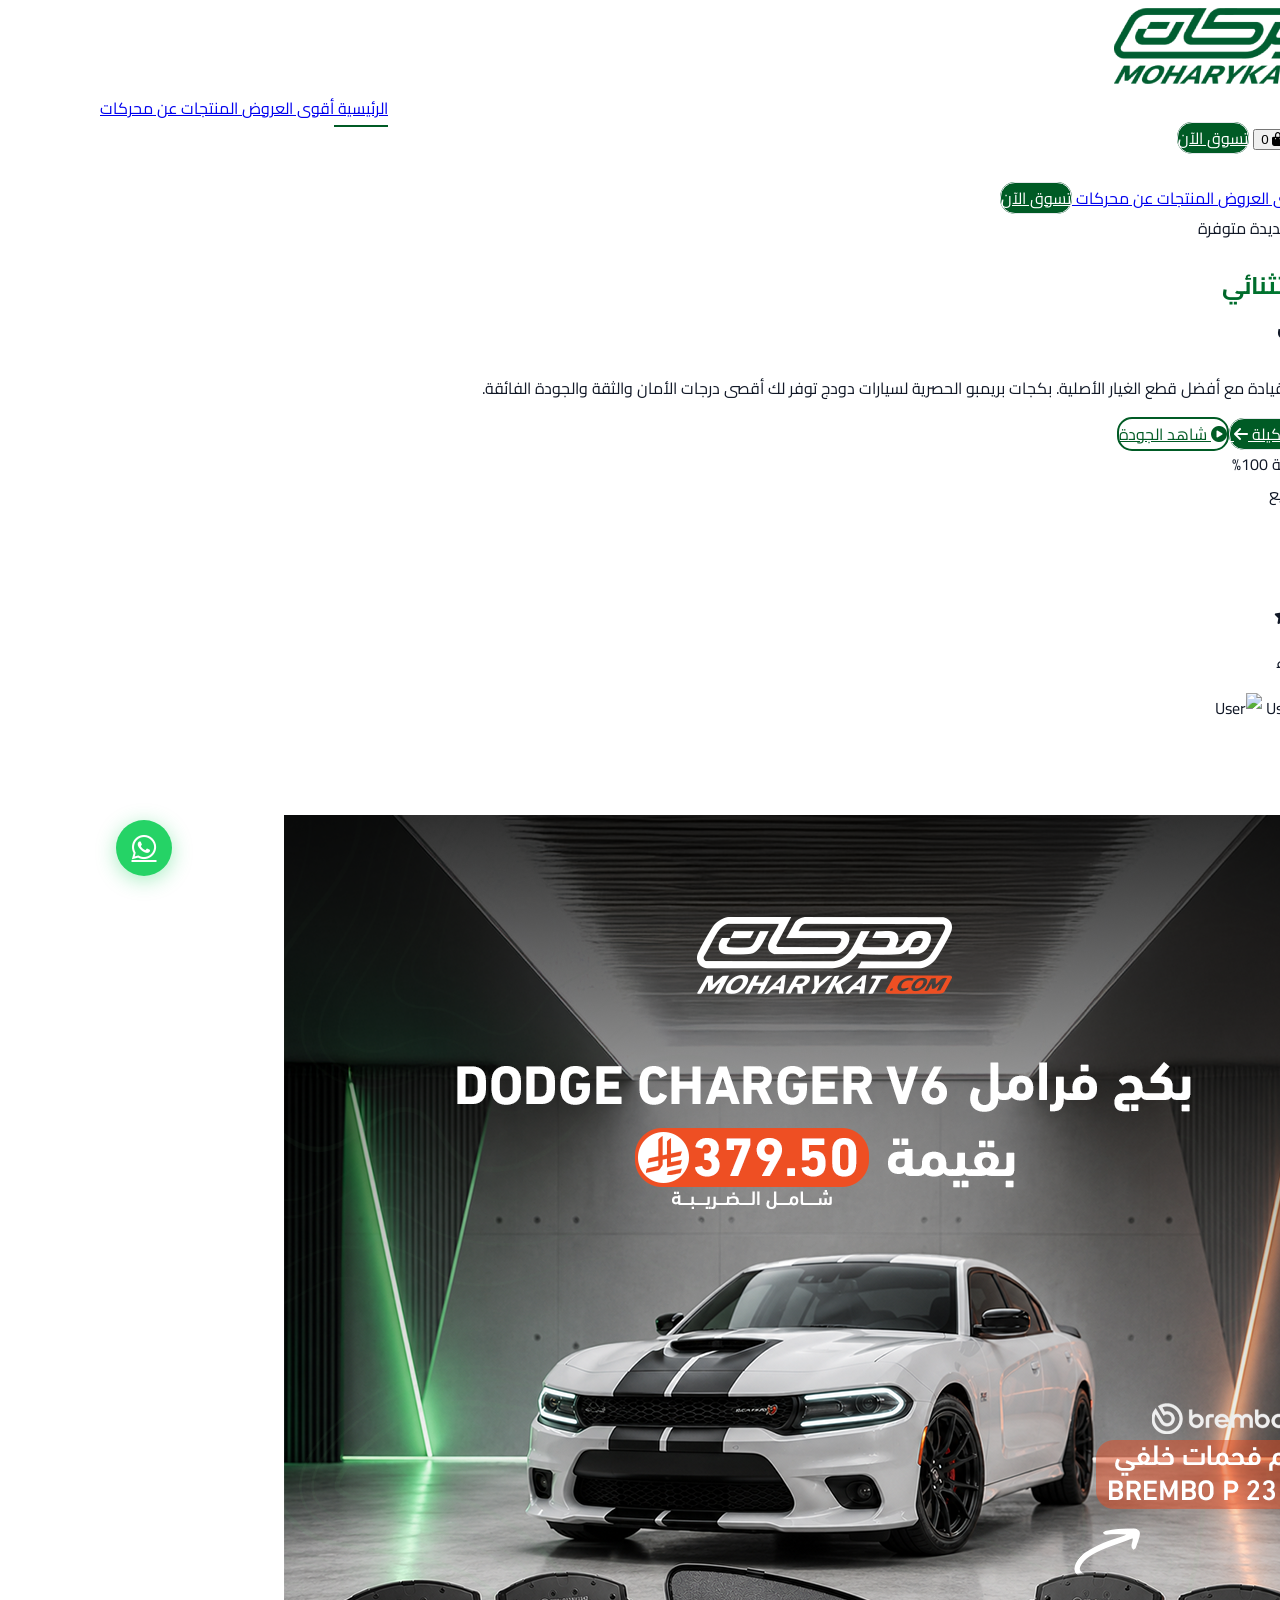
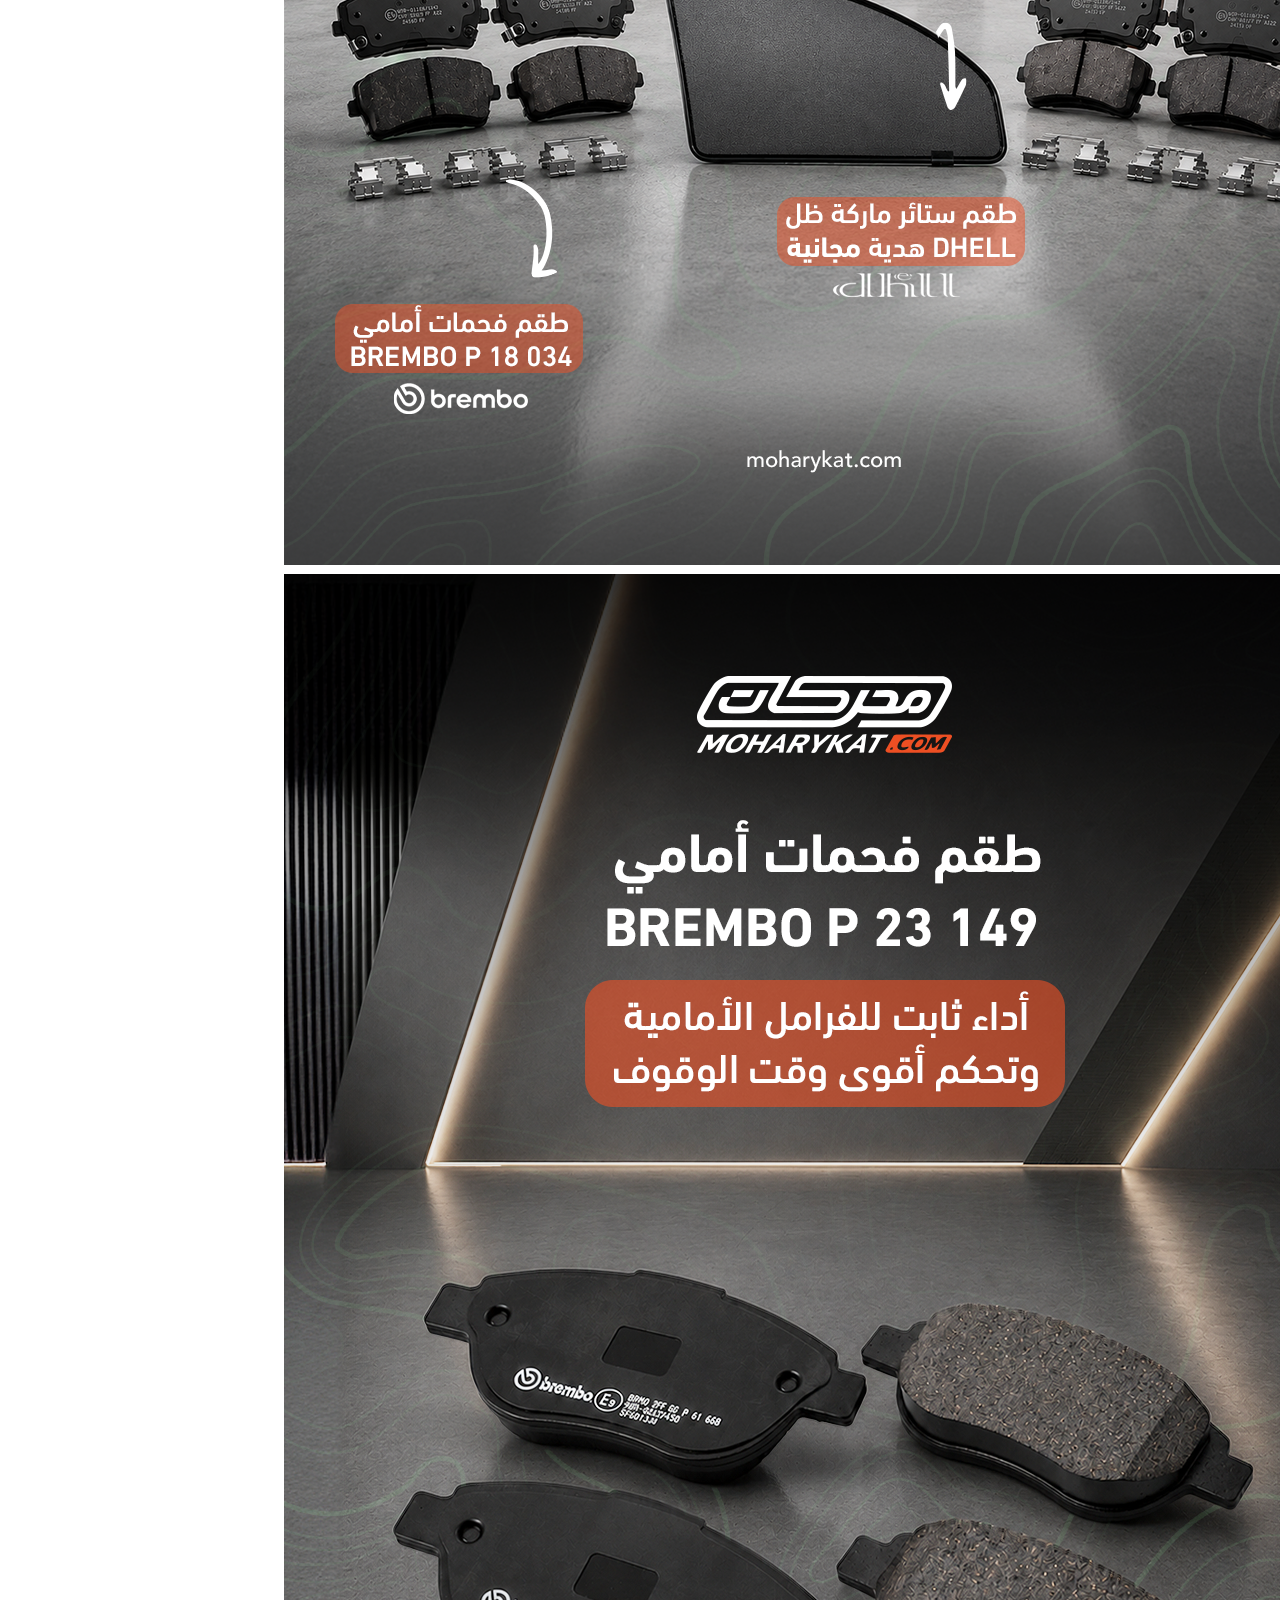
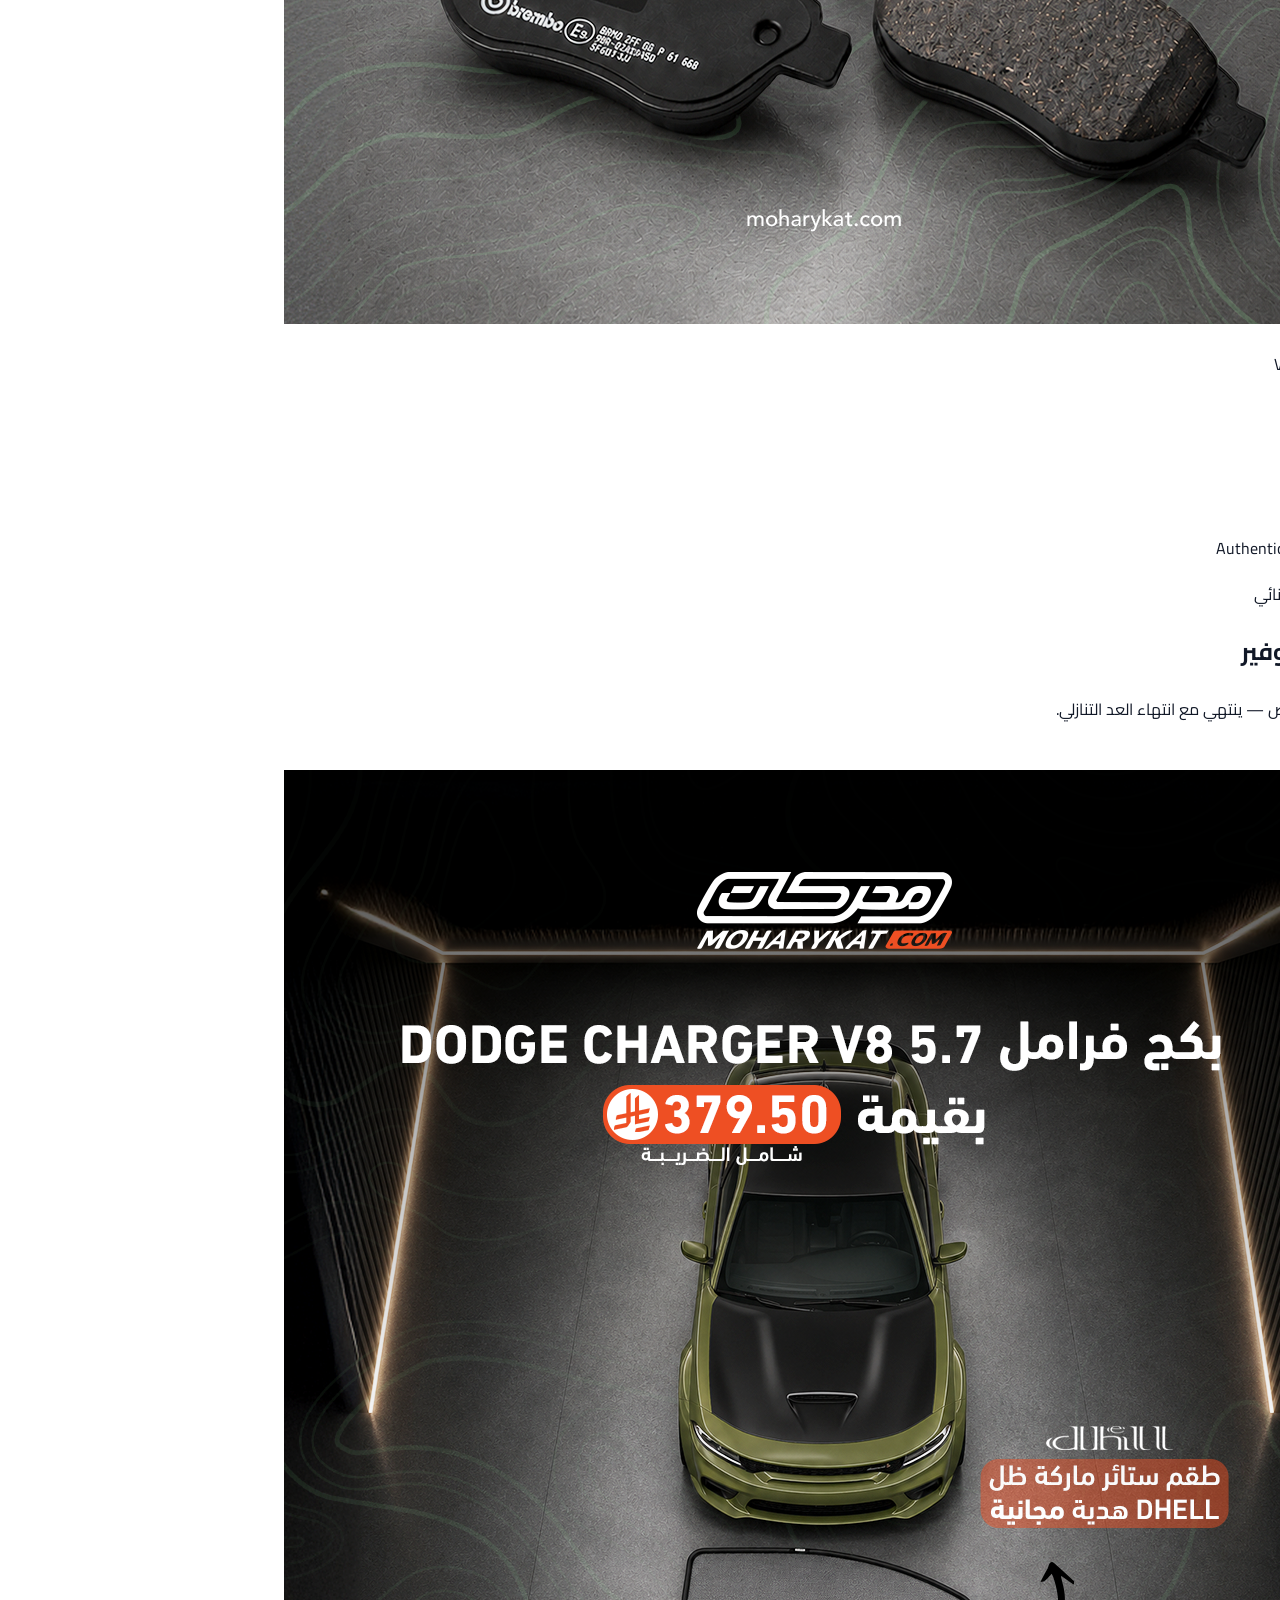
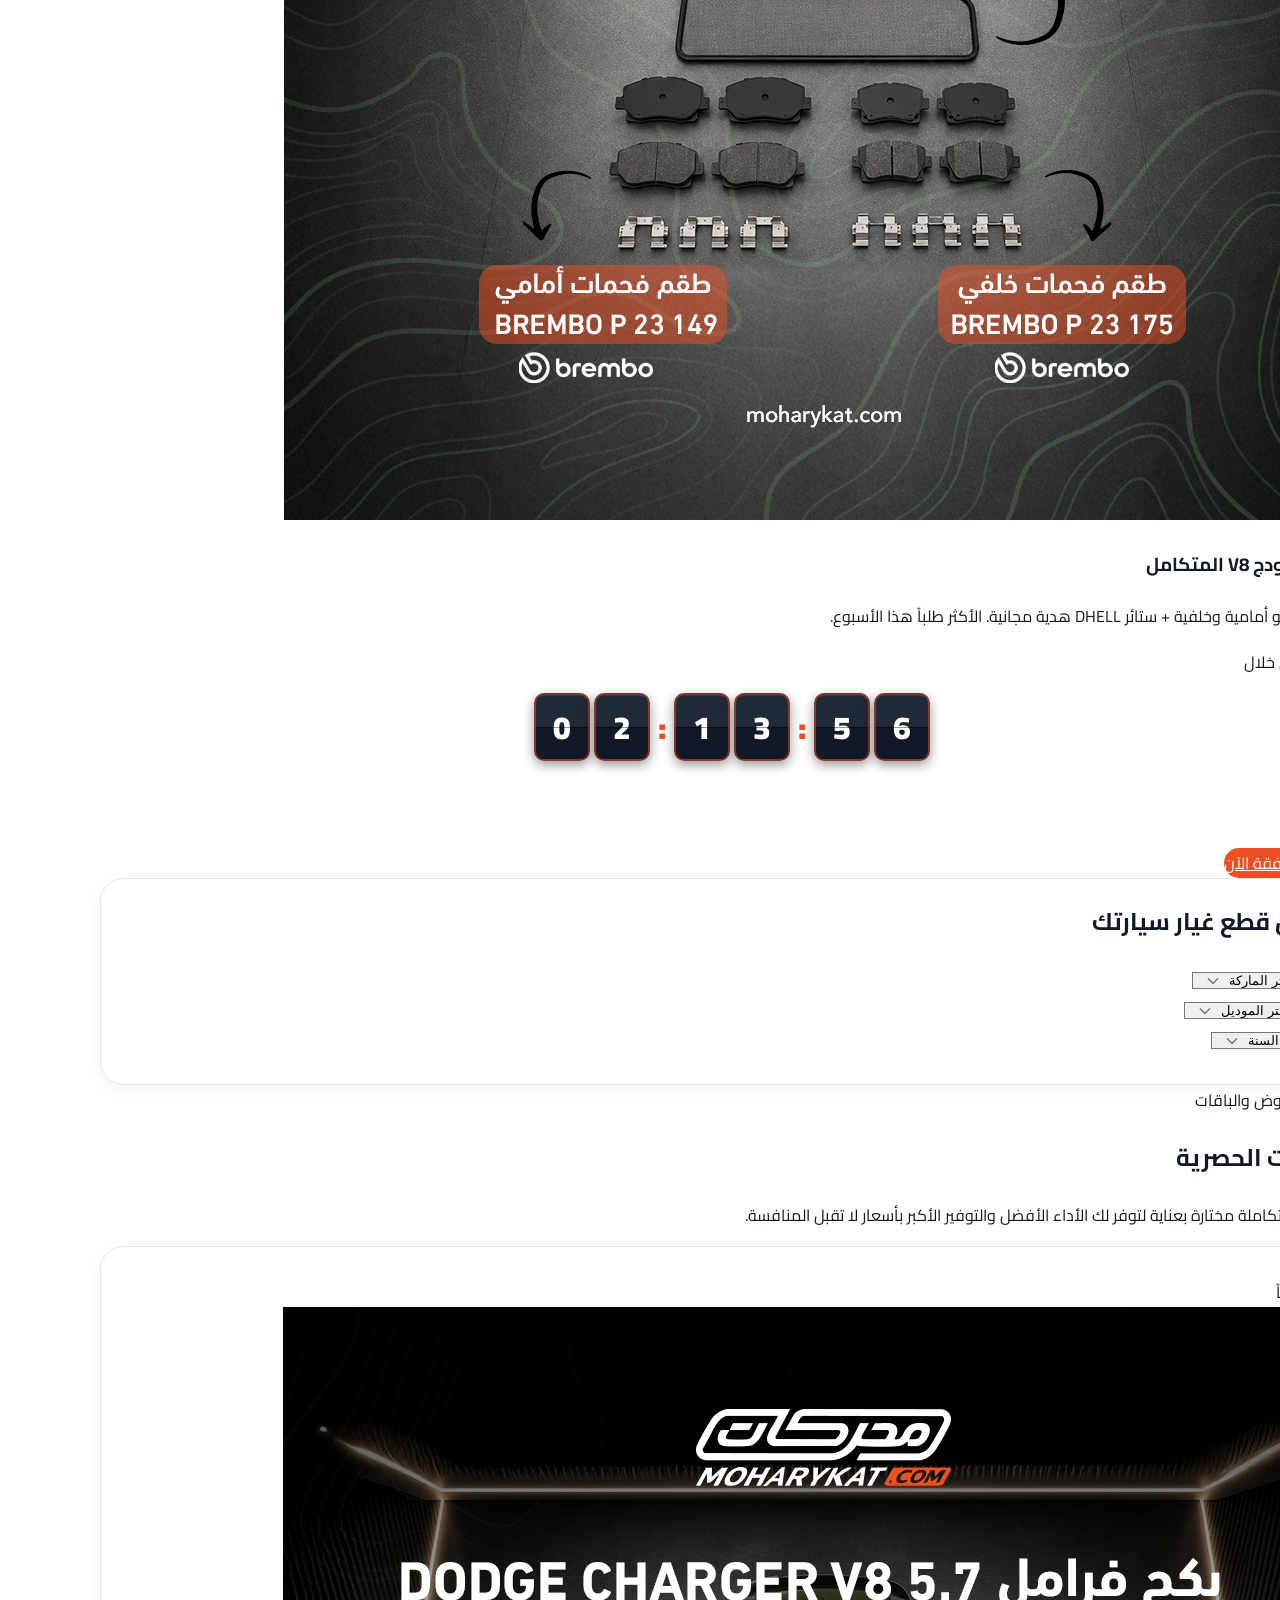
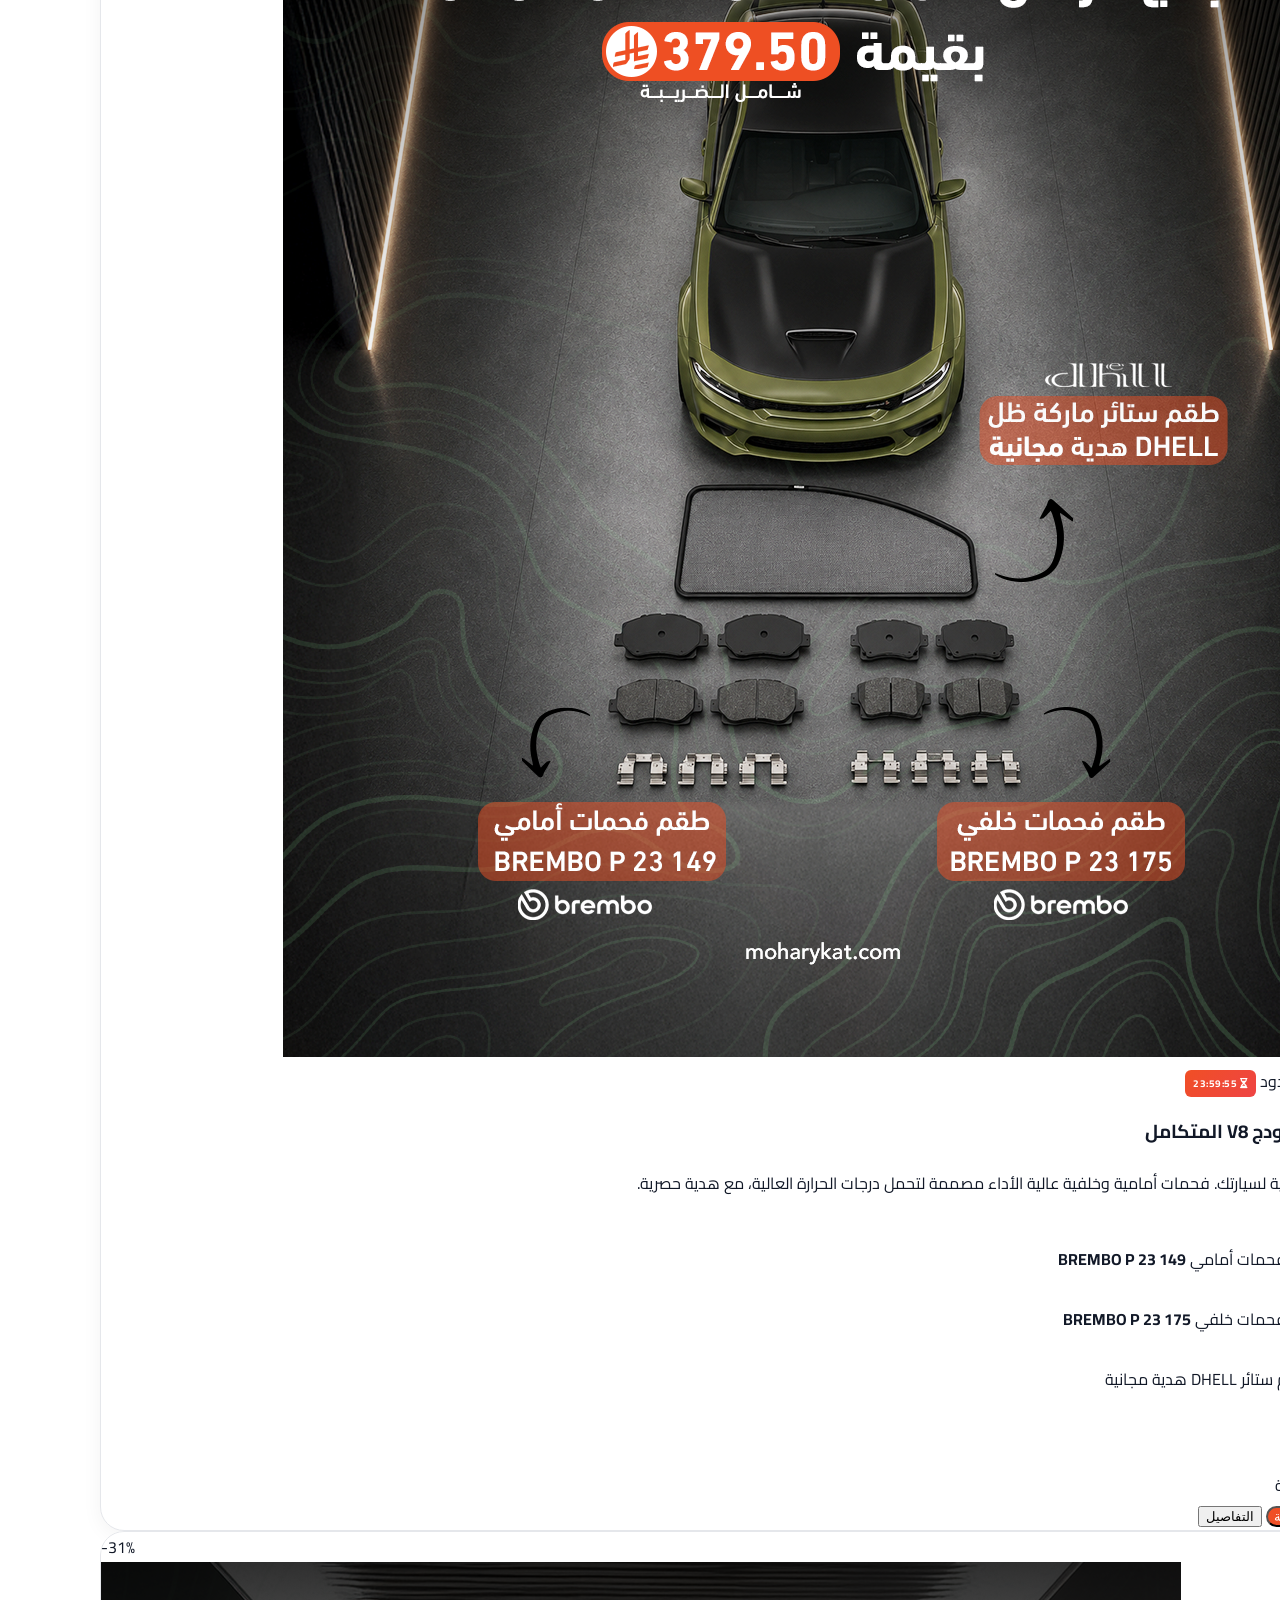
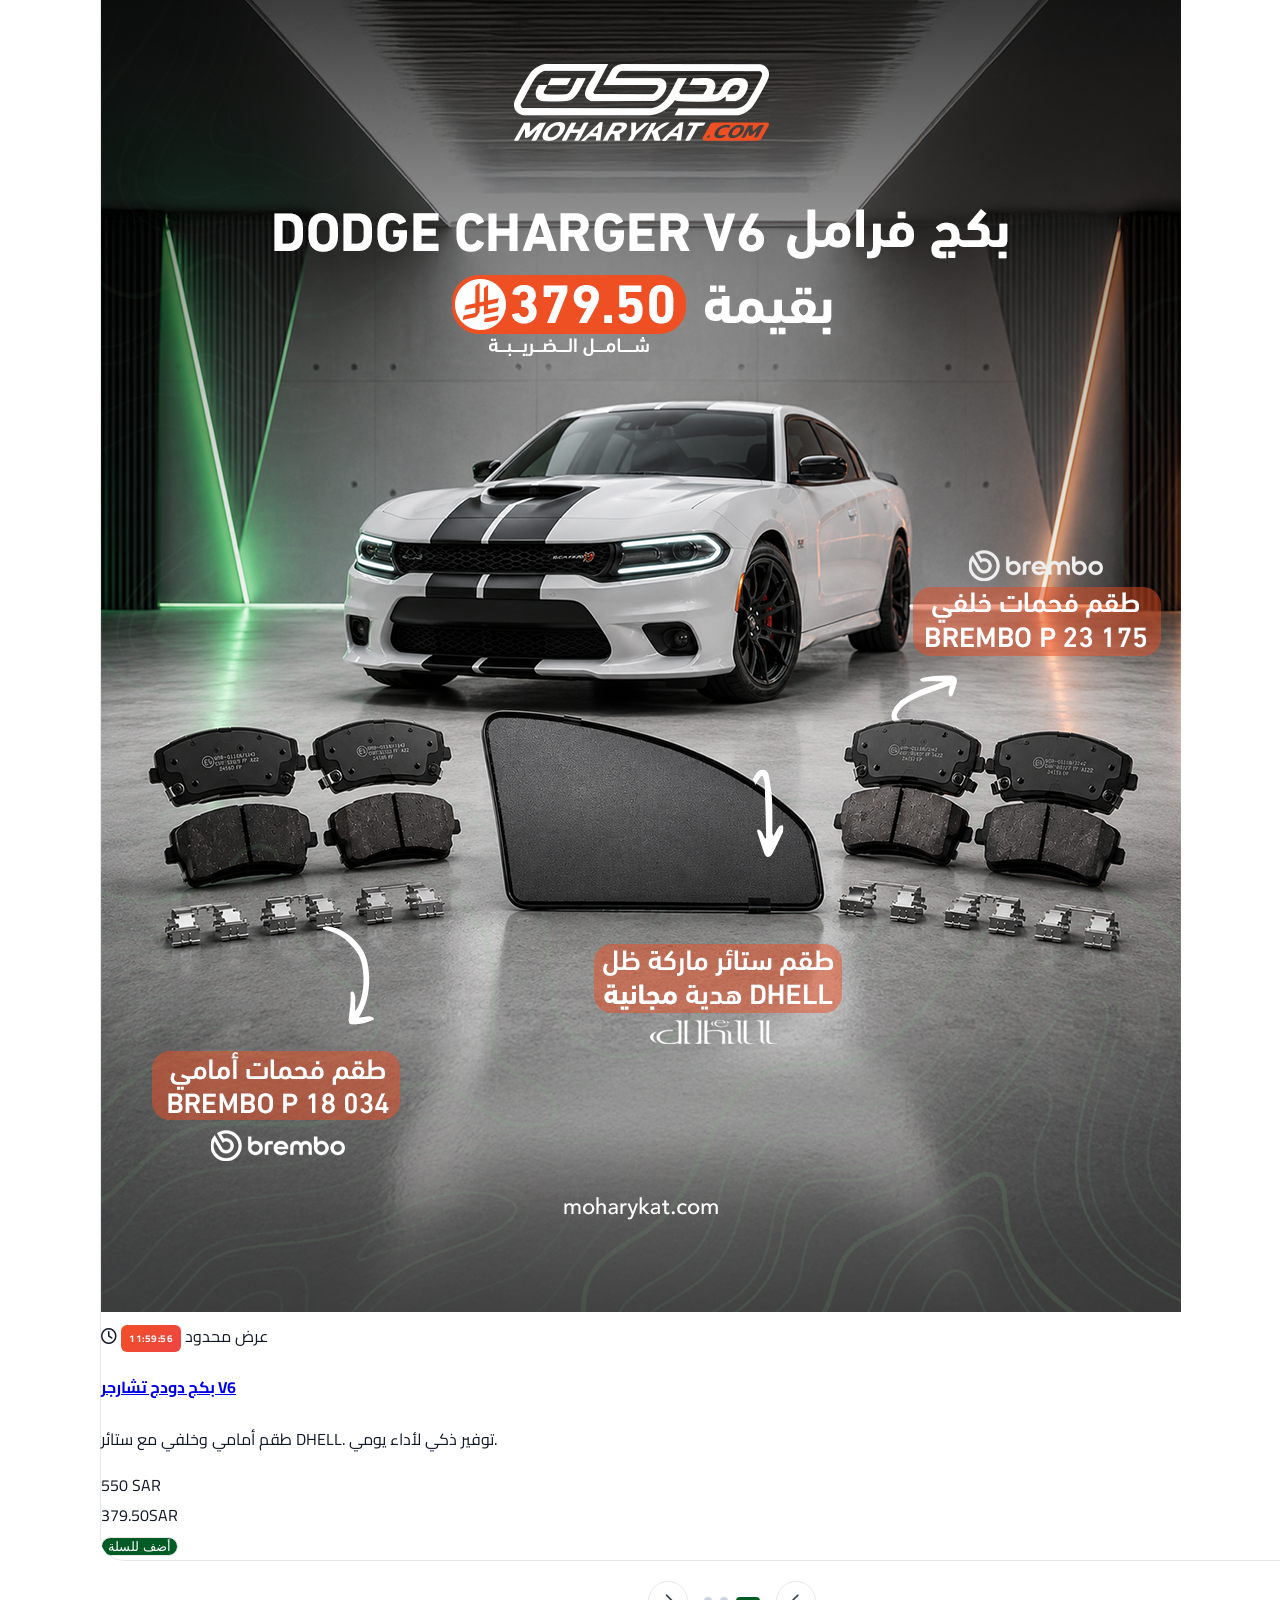
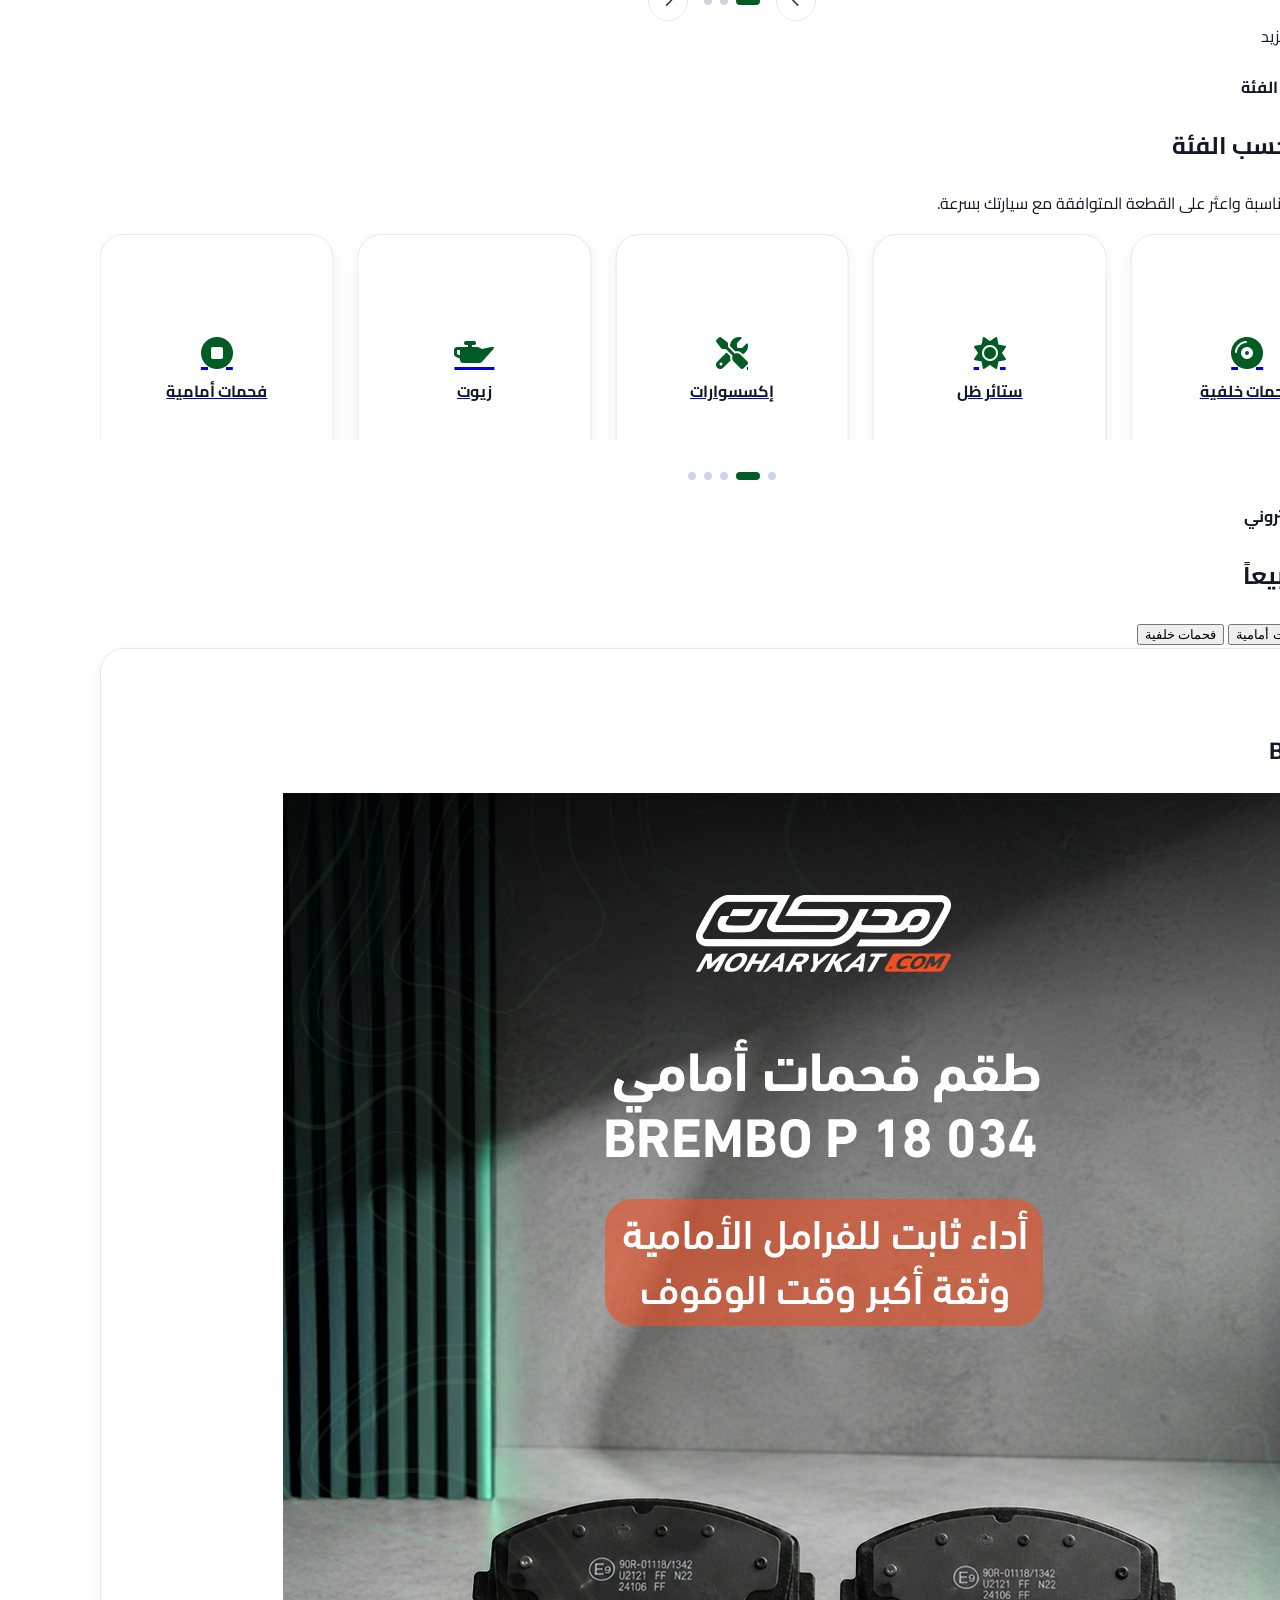
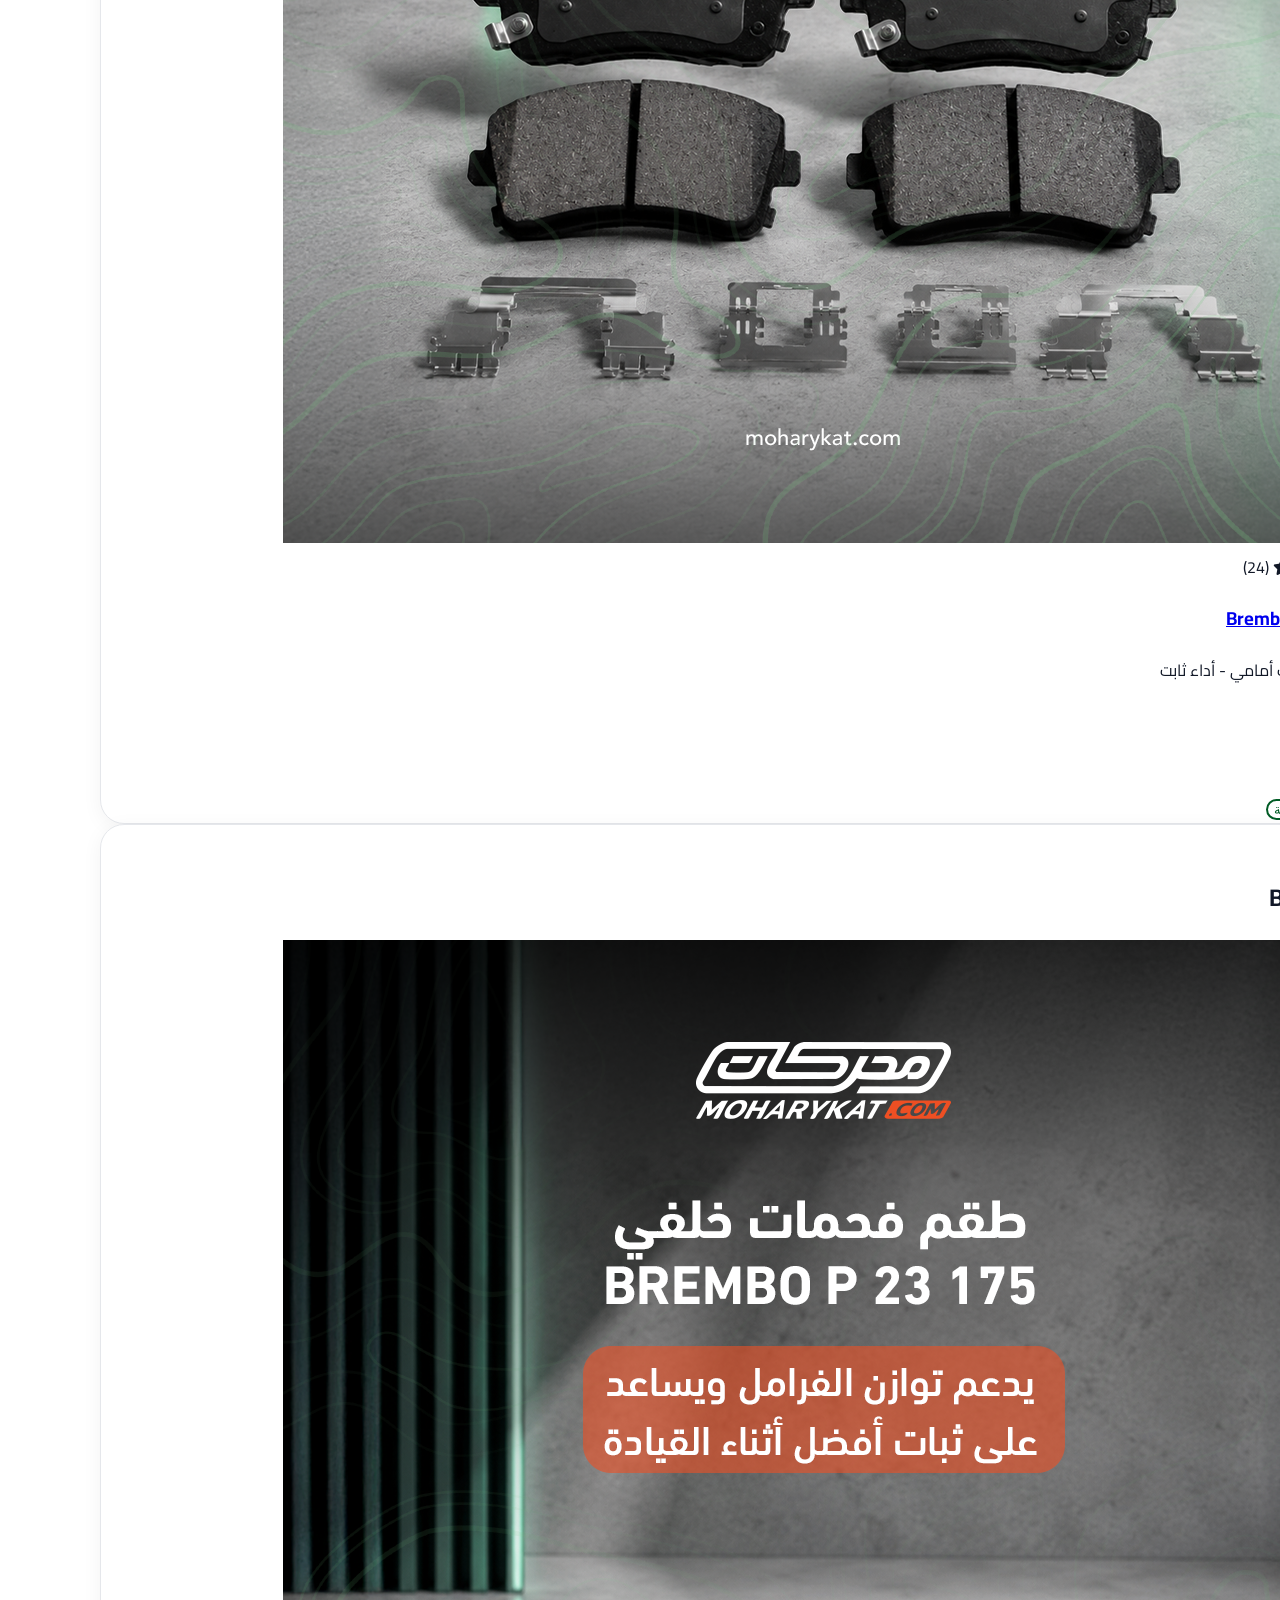
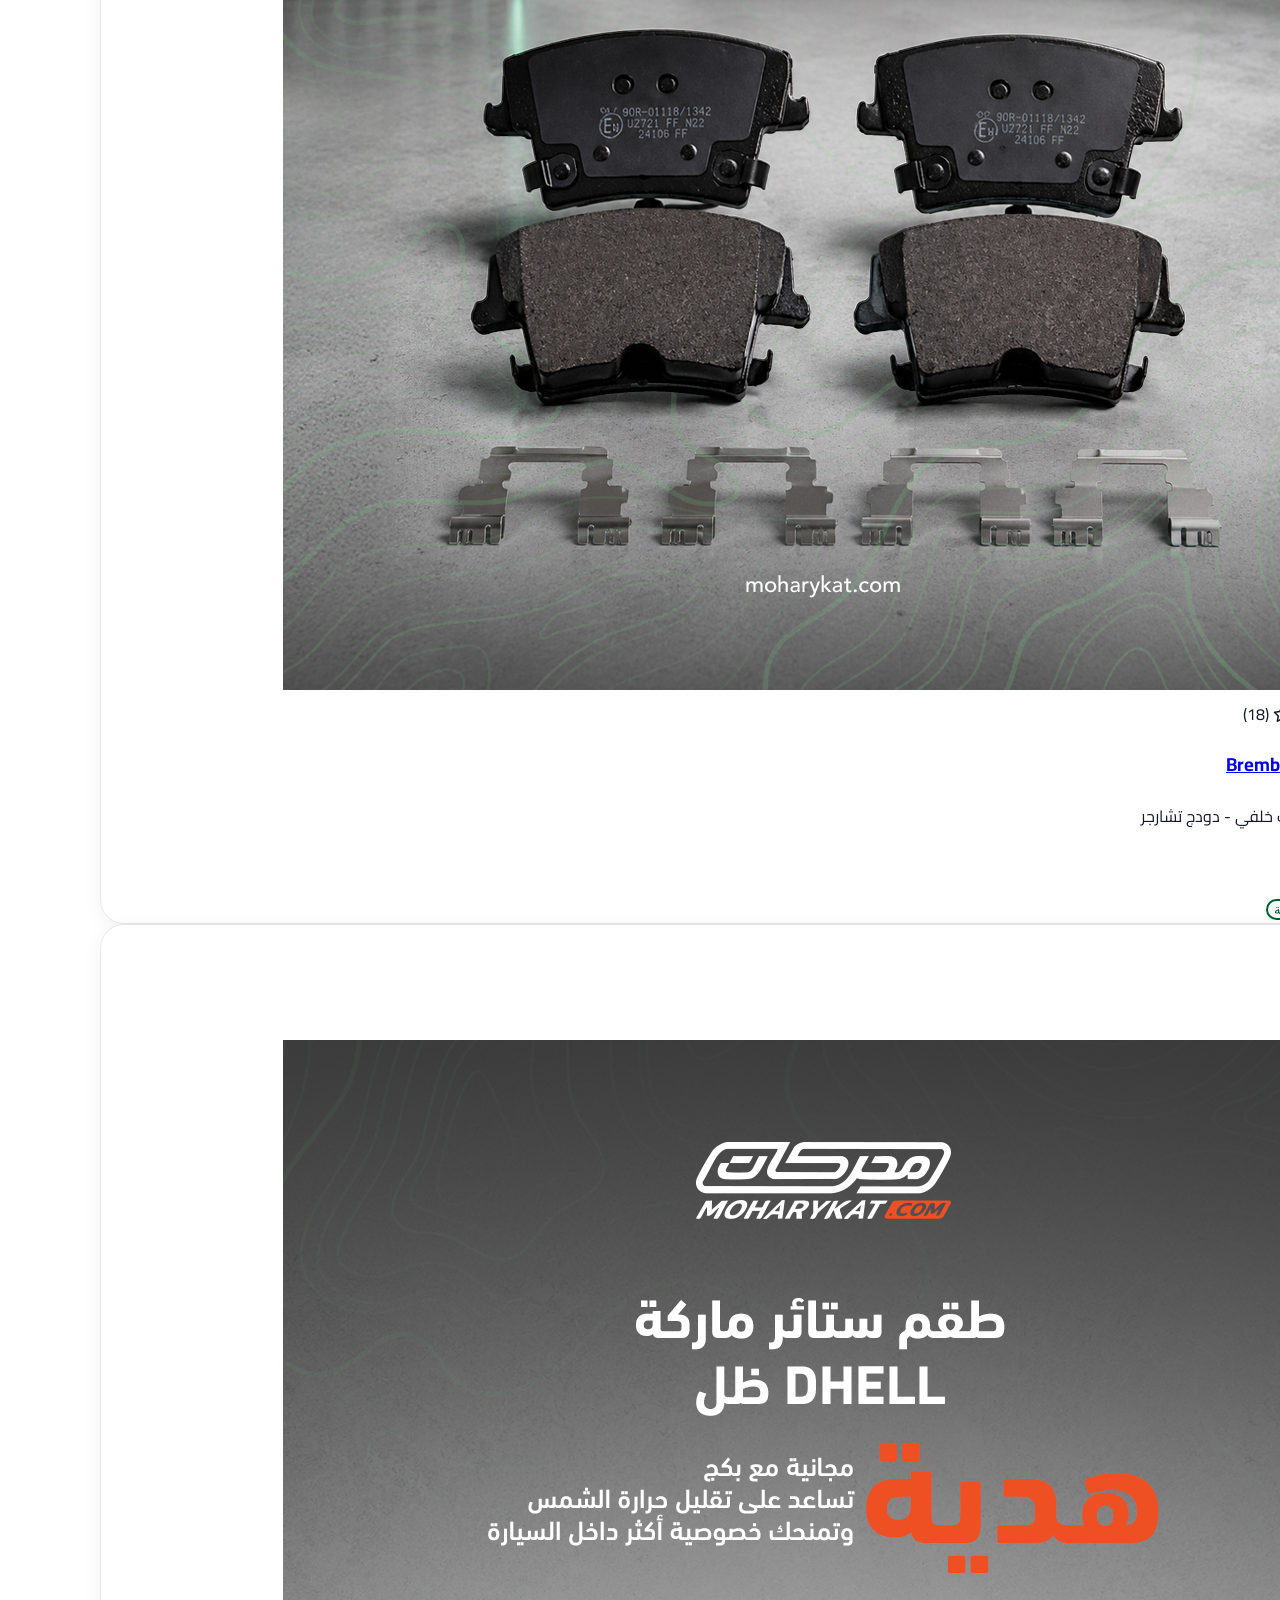
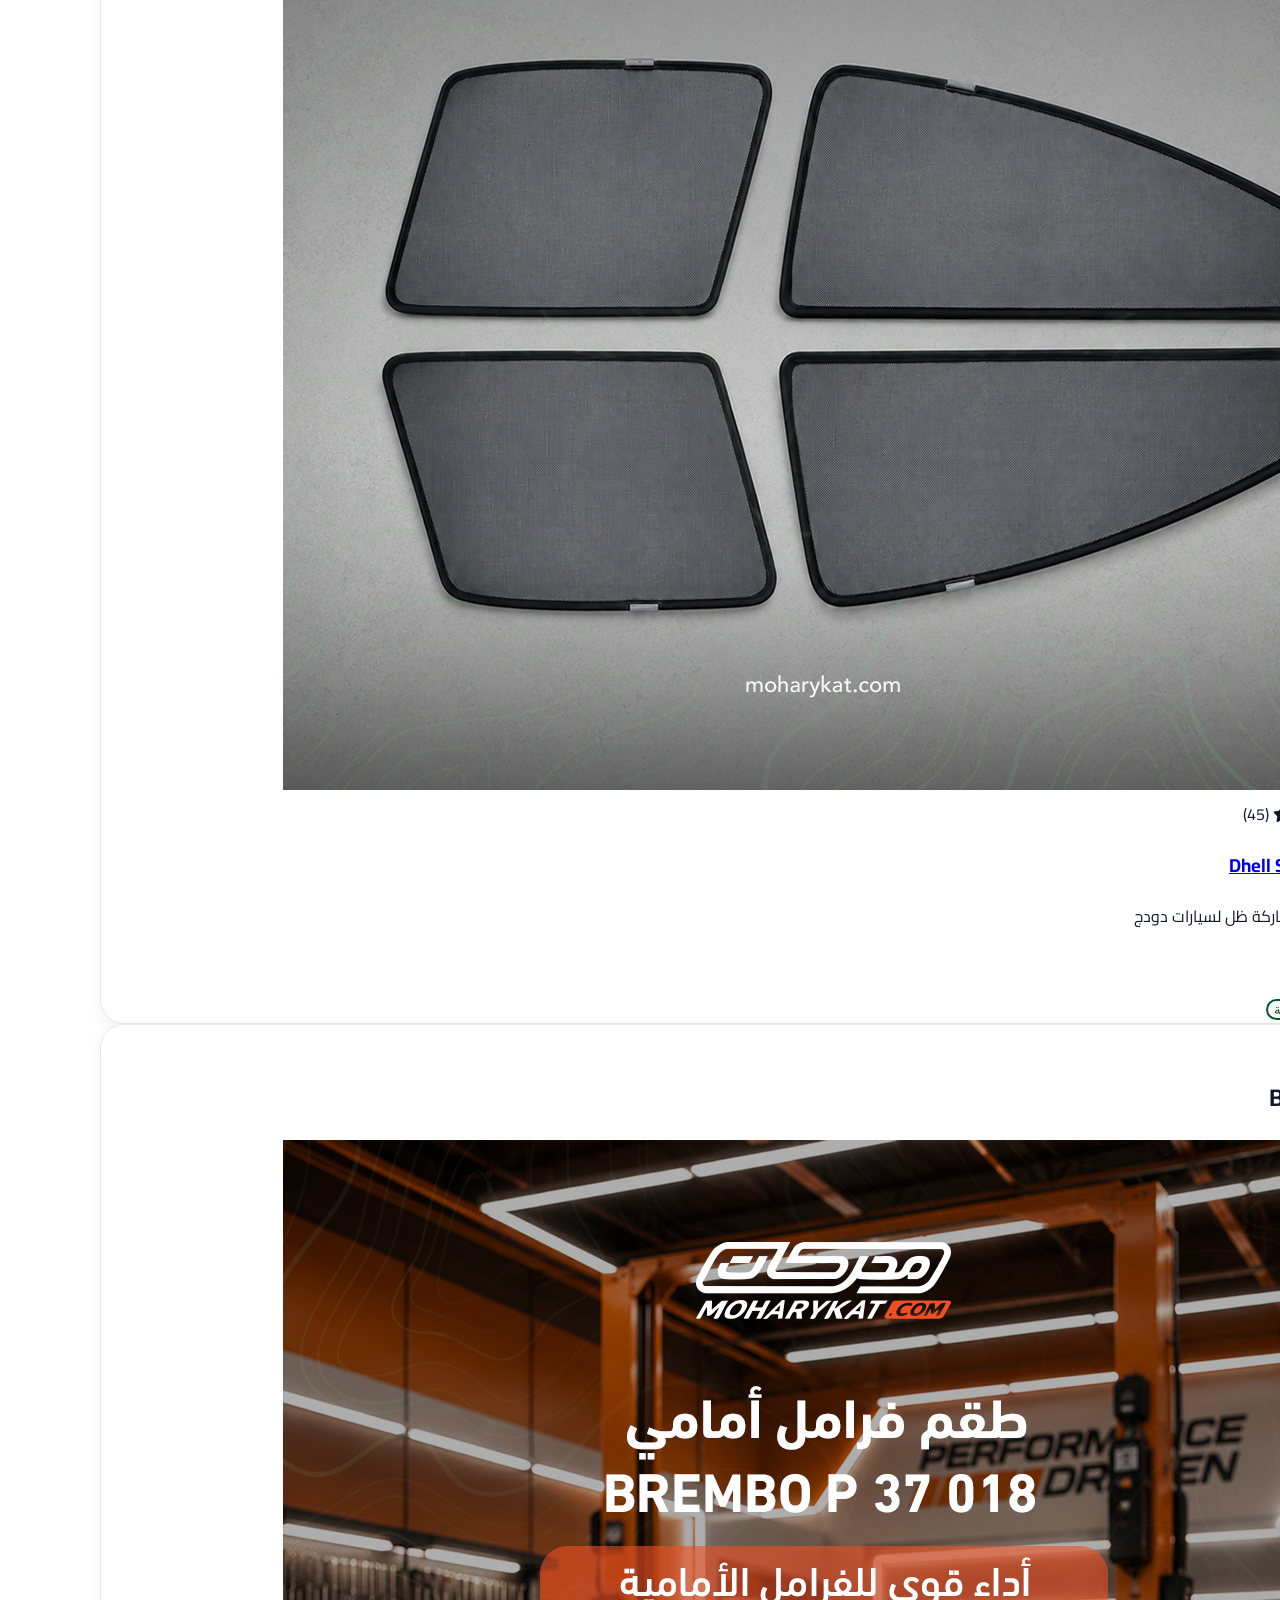
==== commit 2929b714: "Update index.html" ====
--- a/index.html
+++ b/index.html
@@ -57,46 +57,6 @@
     </script>
 
     <style>
-/* =========================================
-   GLOBAL SUBTLE TOPOGRAPHIC WAVE PATTERN
-   ========================================= */
-
-   html {
-    position: relative;
-}
-
-html::after {
-    content: "";
-    position: fixed;
-    inset: 0;
-    width: 100%;
-    height: 100%;
-
-    /* SVG contour lines */
-    background-image: url("data:image/svg+xml,%3Csvg xmlns='http://www.w3.org/2000/svg' viewBox='0 0 1600 900'%3E%3Cg fill='none' stroke='%23dfe2df' stroke-width='1' opacity='0.55'%3E%3Cpath d='M-100 180 C100 40 260 280 480 150 S820 80 1050 190 S1400 300 1700 120'/%3E%3Cpath d='M-100 215 C100 75 280 315 500 185 S840 115 1070 225 S1420 335 1700 155'/%3E%3Cpath d='M-100 250 C100 110 300 350 520 220 S860 150 1090 260 S1440 370 1700 190'/%3E%3Cpath d='M-120 480 C100 320 300 560 520 430 S850 340 1080 470 S1400 600 1720 400'/%3E%3Cpath d='M-120 515 C100 355 320 595 540 465 S870 375 1110 505 S1430 635 1720 435'/%3E%3Cpath d='M-120 760 C100 600 320 850 550 710 S880 620 1120 750 S1440 880 1720 670'/%3E%3Cpath d='M-120 795 C100 635 340 885 570 745 S900 655 1150 785 S1470 915 1720 705'/%3E%3C/g%3E%3C/svg%3E");
-
-    background-size: cover;
-    background-position: center;
-    background-repeat: no-repeat;
-
-    pointer-events: none;
-    z-index: 0;
-}
-
-/* Keep clickable UI above the pattern */
-header,
-footer,
-nav,
-button,
-a,
-input,
-select,
-textarea {
-    position: relative;
-    z-index: 10000;
-}
-
-/* body*/
 
         body {
             font-family: 'Cairo', sans-serif;
